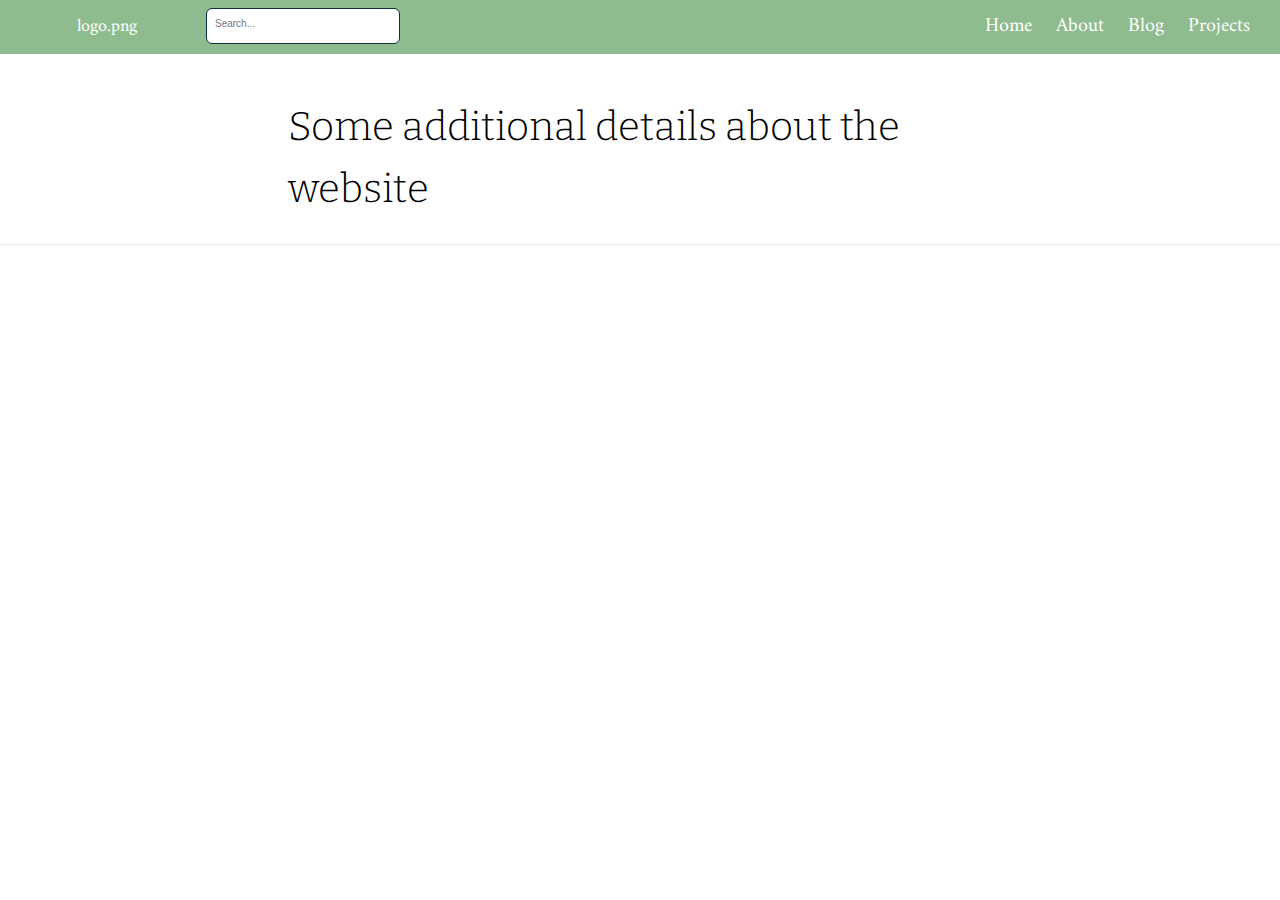
==== docs/about.html @ 0687df48 "Initial commit" ====
<!DOCTYPE html>

<html xmlns="http://www.w3.org/1999/xhtml" lang="" xml:lang="">

<head>
  <meta charset="utf-8"/>
  <meta name="viewport" content="width=device-width, initial-scale=1"/>
  <meta http-equiv="X-UA-Compatible" content="IE=Edge,chrome=1"/>
  <meta name="generator" content="distill" />

  <style type="text/css">
  /* Hide doc at startup (prevent jankiness while JS renders/transforms) */
  body {
    visibility: hidden;
  }
  </style>

 <!--radix_placeholder_import_source-->
 <!--/radix_placeholder_import_source-->

<style type="text/css">code{white-space: pre;}</style>
<style type="text/css" data-origin="pandoc">
pre > code.sourceCode { white-space: pre; position: relative; }
pre > code.sourceCode > span { display: inline-block; line-height: 1.25; }
pre > code.sourceCode > span:empty { height: 1.2em; }
.sourceCode { overflow: visible; }
code.sourceCode > span { color: inherit; text-decoration: inherit; }
div.sourceCode { margin: 1em 0; }
pre.sourceCode { margin: 0; }
@media screen {
div.sourceCode { overflow: auto; }
}
@media print {
pre > code.sourceCode { white-space: pre-wrap; }
pre > code.sourceCode > span { text-indent: -5em; padding-left: 5em; }
}
pre.numberSource code
  { counter-reset: source-line 0; }
pre.numberSource code > span
  { position: relative; left: -4em; counter-increment: source-line; }
pre.numberSource code > span > a:first-child::before
  { content: counter(source-line);
    position: relative; left: -1em; text-align: right; vertical-align: baseline;
    border: none; display: inline-block;
    -webkit-touch-callout: none; -webkit-user-select: none;
    -khtml-user-select: none; -moz-user-select: none;
    -ms-user-select: none; user-select: none;
    padding: 0 4px; width: 4em;
    color: #aaaaaa;
  }
pre.numberSource { margin-left: 3em; border-left: 1px solid #aaaaaa;  padding-left: 4px; }
div.sourceCode
  {   }
@media screen {
pre > code.sourceCode > span > a:first-child::before { text-decoration: underline; }
}
code span.al { color: #ad0000; } /* Alert */
code span.an { color: #5e5e5e; } /* Annotation */
code span.at { } /* Attribute */
code span.bn { color: #ad0000; } /* BaseN */
code span.bu { } /* BuiltIn */
code span.cf { color: #007ba5; } /* ControlFlow */
code span.ch { color: #20794d; } /* Char */
code span.cn { color: #8f5902; } /* Constant */
code span.co { color: #5e5e5e; } /* Comment */
code span.cv { color: #5e5e5e; font-style: italic; } /* CommentVar */
code span.do { color: #5e5e5e; font-style: italic; } /* Documentation */
code span.dt { color: #ad0000; } /* DataType */
code span.dv { color: #ad0000; } /* DecVal */
code span.er { color: #ad0000; } /* Error */
code span.ex { } /* Extension */
code span.fl { color: #ad0000; } /* Float */
code span.fu { color: #4758ab; } /* Function */
code span.im { } /* Import */
code span.in { color: #5e5e5e; } /* Information */
code span.kw { color: #007ba5; } /* Keyword */
code span.op { color: #5e5e5e; } /* Operator */
code span.ot { color: #007ba5; } /* Other */
code span.pp { color: #ad0000; } /* Preprocessor */
code span.sc { color: #5e5e5e; } /* SpecialChar */
code span.ss { color: #20794d; } /* SpecialString */
code span.st { color: #20794d; } /* String */
code span.va { color: #111111; } /* Variable */
code span.vs { color: #20794d; } /* VerbatimString */
code span.wa { color: #5e5e5e; font-style: italic; } /* Warning */
</style>


  <!--radix_placeholder_meta_tags-->
  <title>logo.png: About this site</title>

  <meta property="description" itemprop="description" content="Some additional details about the website"/>



  <!--  https://developers.facebook.com/docs/sharing/webmasters#markup -->
  <meta property="og:title" content="logo.png: About this site"/>
  <meta property="og:type" content="article"/>
  <meta property="og:description" content="Some additional details about the website"/>
  <meta property="og:locale" content="en_US"/>
  <meta property="og:site_name" content="logo.png"/>

  <!--  https://dev.twitter.com/cards/types/summary -->
  <meta property="twitter:card" content="summary"/>
  <meta property="twitter:title" content="logo.png: About this site"/>
  <meta property="twitter:description" content="Some additional details about the website"/>

  <!--/radix_placeholder_meta_tags-->
  <!--radix_placeholder_rmarkdown_metadata-->

  <script type="text/json" id="radix-rmarkdown-metadata">
  {"type":"list","attributes":{"names":{"type":"character","attributes":{},"value":["title","description"]}},"value":[{"type":"character","attributes":{},"value":["About this site"]},{"type":"character","attributes":{},"value":["Some additional details about the website"]}]}
  </script>
  <!--/radix_placeholder_rmarkdown_metadata-->
  <!--radix_placeholder_navigation_in_header-->
  <meta name="distill:offset" content=""/>

  <script type="application/javascript">

    window.headroom_prevent_pin = false;

    window.document.addEventListener("DOMContentLoaded", function (event) {

      // initialize headroom for banner
      var header = $('header').get(0);
      var headerHeight = header.offsetHeight;
      var headroom = new Headroom(header, {
        tolerance: 5,
        onPin : function() {
          if (window.headroom_prevent_pin) {
            window.headroom_prevent_pin = false;
            headroom.unpin();
          }
        }
      });
      headroom.init();
      if(window.location.hash)
        headroom.unpin();
      $(header).addClass('headroom--transition');

      // offset scroll location for banner on hash change
      // (see: https://github.com/WickyNilliams/headroom.js/issues/38)
      window.addEventListener("hashchange", function(event) {
        window.scrollTo(0, window.pageYOffset - (headerHeight + 25));
      });

      // responsive menu
      $('.distill-site-header').each(function(i, val) {
        var topnav = $(this);
        var toggle = topnav.find('.nav-toggle');
        toggle.on('click', function() {
          topnav.toggleClass('responsive');
        });
      });

      // nav dropdowns
      $('.nav-dropbtn').click(function(e) {
        $(this).next('.nav-dropdown-content').toggleClass('nav-dropdown-active');
        $(this).parent().siblings('.nav-dropdown')
           .children('.nav-dropdown-content').removeClass('nav-dropdown-active');
      });
      $("body").click(function(e){
        $('.nav-dropdown-content').removeClass('nav-dropdown-active');
      });
      $(".nav-dropdown").click(function(e){
        e.stopPropagation();
      });
    });
  </script>

  <style type="text/css">

  /* Theme (user-documented overrideables for nav appearance) */

  .distill-site-nav {
    color: rgba(255, 255, 255, 0.8);
    background-color: #0F2E3D;
    font-size: 15px;
    font-weight: 300;
  }

  .distill-site-nav a {
    color: inherit;
    text-decoration: none;
  }

  .distill-site-nav a:hover {
    color: white;
  }

  @media print {
    .distill-site-nav {
      display: none;
    }
  }

  .distill-site-header {

  }

  .distill-site-footer {

  }


  /* Site Header */

  .distill-site-header {
    width: 100%;
    box-sizing: border-box;
    z-index: 3;
  }

  .distill-site-header .nav-left {
    display: inline-block;
    margin-left: 8px;
  }

  @media screen and (max-width: 768px) {
    .distill-site-header .nav-left {
      margin-left: 0;
    }
  }


  .distill-site-header .nav-right {
    float: right;
    margin-right: 8px;
  }

  .distill-site-header a,
  .distill-site-header .title {
    display: inline-block;
    text-align: center;
    padding: 14px 10px 14px 10px;
  }

  .distill-site-header .title {
    font-size: 18px;
    min-width: 150px;
  }

  .distill-site-header .logo {
    padding: 0;
  }

  .distill-site-header .logo img {
    display: none;
    max-height: 20px;
    width: auto;
    margin-bottom: -4px;
  }

  .distill-site-header .nav-image img {
    max-height: 18px;
    width: auto;
    display: inline-block;
    margin-bottom: -3px;
  }



  @media screen and (min-width: 1000px) {
    .distill-site-header .logo img {
      display: inline-block;
    }
    .distill-site-header .nav-left {
      margin-left: 20px;
    }
    .distill-site-header .nav-right {
      margin-right: 20px;
    }
    .distill-site-header .title {
      padding-left: 12px;
    }
  }


  .distill-site-header .nav-toggle {
    display: none;
  }

  .nav-dropdown {
    display: inline-block;
    position: relative;
  }

  .nav-dropdown .nav-dropbtn {
    border: none;
    outline: none;
    color: rgba(255, 255, 255, 0.8);
    padding: 16px 10px;
    background-color: transparent;
    font-family: inherit;
    font-size: inherit;
    font-weight: inherit;
    margin: 0;
    margin-top: 1px;
    z-index: 2;
  }

  .nav-dropdown-content {
    display: none;
    position: absolute;
    background-color: white;
    min-width: 200px;
    border: 1px solid rgba(0,0,0,0.15);
    border-radius: 4px;
    box-shadow: 0px 8px 16px 0px rgba(0,0,0,0.1);
    z-index: 1;
    margin-top: 2px;
    white-space: nowrap;
    padding-top: 4px;
    padding-bottom: 4px;
  }

  .nav-dropdown-content hr {
    margin-top: 4px;
    margin-bottom: 4px;
    border: none;
    border-bottom: 1px solid rgba(0, 0, 0, 0.1);
  }

  .nav-dropdown-active {
    display: block;
  }

  .nav-dropdown-content a, .nav-dropdown-content .nav-dropdown-header {
    color: black;
    padding: 6px 24px;
    text-decoration: none;
    display: block;
    text-align: left;
  }

  .nav-dropdown-content .nav-dropdown-header {
    display: block;
    padding: 5px 24px;
    padding-bottom: 0;
    text-transform: uppercase;
    font-size: 14px;
    color: #999999;
    white-space: nowrap;
  }

  .nav-dropdown:hover .nav-dropbtn {
    color: white;
  }

  .nav-dropdown-content a:hover {
    background-color: #ddd;
    color: black;
  }

  .nav-right .nav-dropdown-content {
    margin-left: -45%;
    right: 0;
  }

  @media screen and (max-width: 768px) {
    .distill-site-header a, .distill-site-header .nav-dropdown  {display: none;}
    .distill-site-header a.nav-toggle {
      float: right;
      display: block;
    }
    .distill-site-header .title {
      margin-left: 0;
    }
    .distill-site-header .nav-right {
      margin-right: 0;
    }
    .distill-site-header {
      overflow: hidden;
    }
    .nav-right .nav-dropdown-content {
      margin-left: 0;
    }
  }


  @media screen and (max-width: 768px) {
    .distill-site-header.responsive {position: relative; min-height: 500px; }
    .distill-site-header.responsive a.nav-toggle {
      position: absolute;
      right: 0;
      top: 0;
    }
    .distill-site-header.responsive a,
    .distill-site-header.responsive .nav-dropdown {
      display: block;
      text-align: left;
    }
    .distill-site-header.responsive .nav-left,
    .distill-site-header.responsive .nav-right {
      width: 100%;
    }
    .distill-site-header.responsive .nav-dropdown {float: none;}
    .distill-site-header.responsive .nav-dropdown-content {position: relative;}
    .distill-site-header.responsive .nav-dropdown .nav-dropbtn {
      display: block;
      width: 100%;
      text-align: left;
    }
  }

  /* Site Footer */

  .distill-site-footer {
    width: 100%;
    overflow: hidden;
    box-sizing: border-box;
    z-index: 3;
    margin-top: 30px;
    padding-top: 30px;
    padding-bottom: 30px;
    text-align: center;
  }

  /* Headroom */

  d-title {
    padding-top: 6rem;
  }

  @media print {
    d-title {
      padding-top: 4rem;
    }
  }

  .headroom {
    z-index: 1000;
    position: fixed;
    top: 0;
    left: 0;
    right: 0;
  }

  .headroom--transition {
    transition: all .4s ease-in-out;
  }

  .headroom--unpinned {
    top: -100px;
  }

  .headroom--pinned {
    top: 0;
  }

  /* adjust viewport for navbar height */
  /* helps vertically center bootstrap (non-distill) content */
  .min-vh-100 {
    min-height: calc(100vh - 100px) !important;
  }

  </style>

  <script src="site_libs/jquery-3.6.0/jquery-3.6.0.min.js"></script>
  <link href="site_libs/font-awesome-5.1.0/css/all.css" rel="stylesheet"/>
  <link href="site_libs/font-awesome-5.1.0/css/v4-shims.css" rel="stylesheet"/>
  <script src="site_libs/headroom-0.9.4/headroom.min.js"></script>
  <script src="site_libs/autocomplete-0.37.1/autocomplete.min.js"></script>
  <script src="site_libs/fuse-6.4.1/fuse.min.js"></script>

  <script type="application/javascript">

  function getMeta(metaName) {
    var metas = document.getElementsByTagName('meta');
    for (let i = 0; i < metas.length; i++) {
      if (metas[i].getAttribute('name') === metaName) {
        return metas[i].getAttribute('content');
      }
    }
    return '';
  }

  function offsetURL(url) {
    var offset = getMeta('distill:offset');
    return offset ? offset + '/' + url : url;
  }

  function createFuseIndex() {

    // create fuse index
    var options = {
      keys: [
        { name: 'title', weight: 20 },
        { name: 'categories', weight: 15 },
        { name: 'description', weight: 10 },
        { name: 'contents', weight: 5 },
      ],
      ignoreLocation: true,
      threshold: 0
    };
    var fuse = new window.Fuse([], options);

    // fetch the main search.json
    return fetch(offsetURL('search.json'))
      .then(function(response) {
        if (response.status == 200) {
          return response.json().then(function(json) {
            // index main articles
            json.articles.forEach(function(article) {
              fuse.add(article);
            });
            // download collections and index their articles
            return Promise.all(json.collections.map(function(collection) {
              return fetch(offsetURL(collection)).then(function(response) {
                if (response.status === 200) {
                  return response.json().then(function(articles) {
                    articles.forEach(function(article) {
                      fuse.add(article);
                    });
                  })
                } else {
                  return Promise.reject(
                    new Error('Unexpected status from search index request: ' +
                              response.status)
                  );
                }
              });
            })).then(function() {
              return fuse;
            });
          });

        } else {
          return Promise.reject(
            new Error('Unexpected status from search index request: ' +
                        response.status)
          );
        }
      });
  }

  window.document.addEventListener("DOMContentLoaded", function (event) {

    // get search element (bail if we don't have one)
    var searchEl = window.document.getElementById('distill-search');
    if (!searchEl)
      return;

    createFuseIndex()
      .then(function(fuse) {

        // make search box visible
        searchEl.classList.remove('hidden');

        // initialize autocomplete
        var options = {
          autoselect: true,
          hint: false,
          minLength: 2,
        };
        window.autocomplete(searchEl, options, [{
          source: function(query, callback) {
            const searchOptions = {
              isCaseSensitive: false,
              shouldSort: true,
              minMatchCharLength: 2,
              limit: 10,
            };
            var results = fuse.search(query, searchOptions);
            callback(results
              .map(function(result) { return result.item; })
            );
          },
          templates: {
            suggestion: function(suggestion) {
              var img = suggestion.preview && Object.keys(suggestion.preview).length > 0
                ? `<img src="${offsetURL(suggestion.preview)}"</img>`
                : '';
              var html = `
                <div class="search-item">
                  <h3>${suggestion.title}</h3>
                  <div class="search-item-description">
                    ${suggestion.description || ''}
                  </div>
                  <div class="search-item-preview">
                    ${img}
                  </div>
                </div>
              `;
              return html;
            }
          }
        }]).on('autocomplete:selected', function(event, suggestion) {
          window.location.href = offsetURL(suggestion.path);
        });
        // remove inline display style on autocompleter (we want to
        // manage responsive display via css)
        $('.algolia-autocomplete').css("display", "");
      })
      .catch(function(error) {
        console.log(error);
      });

  });

  </script>

  <style type="text/css">

  .nav-search {
    font-size: x-small;
  }

  /* Algolioa Autocomplete */

  .algolia-autocomplete {
    display: inline-block;
    margin-left: 10px;
    vertical-align: sub;
    background-color: white;
    color: black;
    padding: 6px;
    padding-top: 8px;
    padding-bottom: 0;
    border-radius: 6px;
    border: 1px #0F2E3D solid;
    width: 180px;
  }


  @media screen and (max-width: 768px) {
    .distill-site-nav .algolia-autocomplete {
      display: none;
      visibility: hidden;
    }
    .distill-site-nav.responsive .algolia-autocomplete {
      display: inline-block;
      visibility: visible;
    }
    .distill-site-nav.responsive .algolia-autocomplete .aa-dropdown-menu {
      margin-left: 0;
      width: 400px;
      max-height: 400px;
    }
  }

  .algolia-autocomplete .aa-input, .algolia-autocomplete .aa-hint {
    width: 90%;
    outline: none;
    border: none;
  }

  .algolia-autocomplete .aa-hint {
    color: #999;
  }
  .algolia-autocomplete .aa-dropdown-menu {
    width: 550px;
    max-height: 70vh;
    overflow-x: visible;
    overflow-y: scroll;
    padding: 5px;
    margin-top: 3px;
    margin-left: -150px;
    background-color: #fff;
    border-radius: 5px;
    border: 1px solid #999;
    border-top: none;
  }

  .algolia-autocomplete .aa-dropdown-menu .aa-suggestion {
    cursor: pointer;
    padding: 5px 4px;
    border-bottom: 1px solid #eee;
  }

  .algolia-autocomplete .aa-dropdown-menu .aa-suggestion:last-of-type {
    border-bottom: none;
    margin-bottom: 2px;
  }

  .algolia-autocomplete .aa-dropdown-menu .aa-suggestion .search-item {
    overflow: hidden;
    font-size: 0.8em;
    line-height: 1.4em;
  }

  .algolia-autocomplete .aa-dropdown-menu .aa-suggestion .search-item h3 {
    font-size: 1rem;
    margin-block-start: 0;
    margin-block-end: 5px;
  }

  .algolia-autocomplete .aa-dropdown-menu .aa-suggestion .search-item-description {
    display: inline-block;
    overflow: hidden;
    height: 2.8em;
    width: 80%;
    margin-right: 4%;
  }

  .algolia-autocomplete .aa-dropdown-menu .aa-suggestion .search-item-preview {
    display: inline-block;
    width: 15%;
  }

  .algolia-autocomplete .aa-dropdown-menu .aa-suggestion .search-item-preview img {
    height: 3em;
    width: auto;
    display: none;
  }

  .algolia-autocomplete .aa-dropdown-menu .aa-suggestion .search-item-preview img[src] {
    display: initial;
  }

  .algolia-autocomplete .aa-dropdown-menu .aa-suggestion.aa-cursor {
    background-color: #eee;
  }
  .algolia-autocomplete .aa-dropdown-menu .aa-suggestion em {
    font-weight: bold;
    font-style: normal;
  }

  </style>


  <!--/radix_placeholder_navigation_in_header-->
  <!--radix_placeholder_distill-->

  <style type="text/css">

  body {
    background-color: white;
  }

  .pandoc-table {
    width: 100%;
  }

  .pandoc-table>caption {
    margin-bottom: 10px;
  }

  .pandoc-table th:not([align]) {
    text-align: left;
  }

  .pagedtable-footer {
    font-size: 15px;
  }

  d-byline .byline {
    grid-template-columns: 2fr 2fr;
  }

  d-byline .byline h3 {
    margin-block-start: 1.5em;
  }

  d-byline .byline .authors-affiliations h3 {
    margin-block-start: 0.5em;
  }

  .authors-affiliations .orcid-id {
    width: 16px;
    height:16px;
    margin-left: 4px;
    margin-right: 4px;
    vertical-align: middle;
    padding-bottom: 2px;
  }

  d-title .dt-tags {
    margin-top: 1em;
    grid-column: text;
  }

  .dt-tags .dt-tag {
    text-decoration: none;
    display: inline-block;
    color: rgba(0,0,0,0.6);
    padding: 0em 0.4em;
    margin-right: 0.5em;
    margin-bottom: 0.4em;
    font-size: 70%;
    border: 1px solid rgba(0,0,0,0.2);
    border-radius: 3px;
    text-transform: uppercase;
    font-weight: 500;
  }

  d-article table.gt_table td,
  d-article table.gt_table th {
    border-bottom: none;
  }

  .html-widget {
    margin-bottom: 2.0em;
  }

  .l-screen-inset {
    padding-right: 16px;
  }

  .l-screen .caption {
    margin-left: 10px;
  }

  .shaded {
    background: rgb(247, 247, 247);
    padding-top: 20px;
    padding-bottom: 20px;
    border-top: 1px solid rgba(0, 0, 0, 0.1);
    border-bottom: 1px solid rgba(0, 0, 0, 0.1);
  }

  .shaded .html-widget {
    margin-bottom: 0;
    border: 1px solid rgba(0, 0, 0, 0.1);
  }

  .shaded .shaded-content {
    background: white;
  }

  .text-output {
    margin-top: 0;
    line-height: 1.5em;
  }

  .hidden {
    display: none !important;
  }

  d-article {
    padding-top: 2.5rem;
    padding-bottom: 30px;
  }

  d-appendix {
    padding-top: 30px;
  }

  d-article>p>img {
    width: 100%;
  }

  d-article h2 {
    margin: 1rem 0 1.5rem 0;
  }

  d-article h3 {
    margin-top: 1.5rem;
  }

  d-article iframe {
    border: 1px solid rgba(0, 0, 0, 0.1);
    margin-bottom: 2.0em;
    width: 100%;
  }

  /* Tweak code blocks */

  d-article div.sourceCode code,
  d-article pre code {
    font-family: Consolas, Monaco, 'Andale Mono', 'Ubuntu Mono', monospace;
  }

  d-article pre,
  d-article div.sourceCode,
  d-article div.sourceCode pre {
    overflow: auto;
  }

  d-article div.sourceCode {
    background-color: white;
  }

  d-article div.sourceCode pre {
    padding-left: 10px;
    font-size: 12px;
    border-left: 2px solid rgba(0,0,0,0.1);
  }

  d-article pre {
    font-size: 12px;
    color: black;
    background: none;
    margin-top: 0;
    text-align: left;
    white-space: pre;
    word-spacing: normal;
    word-break: normal;
    word-wrap: normal;
    line-height: 1.5;

    -moz-tab-size: 4;
    -o-tab-size: 4;
    tab-size: 4;

    -webkit-hyphens: none;
    -moz-hyphens: none;
    -ms-hyphens: none;
    hyphens: none;
  }

  d-article pre a {
    border-bottom: none;
  }

  d-article pre a:hover {
    border-bottom: none;
    text-decoration: underline;
  }

  d-article details {
    grid-column: text;
    margin-bottom: 0.8em;
  }

  @media(min-width: 768px) {

  d-article pre,
  d-article div.sourceCode,
  d-article div.sourceCode pre {
    overflow: visible !important;
  }

  d-article div.sourceCode pre {
    padding-left: 18px;
    font-size: 14px;
  }

  d-article pre {
    font-size: 14px;
  }

  }

  figure img.external {
    background: white;
    border: 1px solid rgba(0, 0, 0, 0.1);
    box-shadow: 0 1px 8px rgba(0, 0, 0, 0.1);
    padding: 18px;
    box-sizing: border-box;
  }

  /* CSS for d-contents */

  .d-contents {
    grid-column: text;
    color: rgba(0,0,0,0.8);
    font-size: 0.9em;
    padding-bottom: 1em;
    margin-bottom: 1em;
    padding-bottom: 0.5em;
    margin-bottom: 1em;
    padding-left: 0.25em;
    justify-self: start;
  }

  @media(min-width: 1000px) {
    .d-contents.d-contents-float {
      height: 0;
      grid-column-start: 1;
      grid-column-end: 4;
      justify-self: center;
      padding-right: 3em;
      padding-left: 2em;
    }
  }

  .d-contents nav h3 {
    font-size: 18px;
    margin-top: 0;
    margin-bottom: 1em;
  }

  .d-contents li {
    list-style-type: none
  }

  .d-contents nav > ul {
    padding-left: 0;
  }

  .d-contents ul {
    padding-left: 1em
  }

  .d-contents nav ul li {
    margin-top: 0.6em;
    margin-bottom: 0.2em;
  }

  .d-contents nav a {
    font-size: 13px;
    border-bottom: none;
    text-decoration: none
    color: rgba(0, 0, 0, 0.8);
  }

  .d-contents nav a:hover {
    text-decoration: underline solid rgba(0, 0, 0, 0.6)
  }

  .d-contents nav > ul > li > a {
    font-weight: 600;
  }

  .d-contents nav > ul > li > ul {
    font-weight: inherit;
  }

  .d-contents nav > ul > li > ul > li {
    margin-top: 0.2em;
  }


  .d-contents nav ul {
    margin-top: 0;
    margin-bottom: 0.25em;
  }

  .d-article-with-toc h2:nth-child(2) {
    margin-top: 0;
  }


  /* Figure */

  .figure {
    position: relative;
    margin-bottom: 2.5em;
    margin-top: 1.5em;
  }

  .figure img {
    width: 100%;
  }

  .figure .caption {
    color: rgba(0, 0, 0, 0.6);
    font-size: 12px;
    line-height: 1.5em;
  }

  .figure img.external {
    background: white;
    border: 1px solid rgba(0, 0, 0, 0.1);
    box-shadow: 0 1px 8px rgba(0, 0, 0, 0.1);
    padding: 18px;
    box-sizing: border-box;
  }

  .figure .caption a {
    color: rgba(0, 0, 0, 0.6);
  }

  .figure .caption b,
  .figure .caption strong, {
    font-weight: 600;
    color: rgba(0, 0, 0, 1.0);
  }

  /* Citations */

  d-article .citation {
    color: inherit;
    cursor: inherit;
  }

  div.hanging-indent{
    margin-left: 1em; text-indent: -1em;
  }

  /* Citation hover box */

  .tippy-box[data-theme~=light-border] {
    background-color: rgba(250, 250, 250, 0.95);
  }

  .tippy-content > p {
    margin-bottom: 0;
    padding: 2px;
  }


  /* Tweak 1000px media break to show more text */

  @media(min-width: 1000px) {
    .base-grid,
    distill-header,
    d-title,
    d-abstract,
    d-article,
    d-appendix,
    distill-appendix,
    d-byline,
    d-footnote-list,
    d-citation-list,
    distill-footer {
      grid-template-columns: [screen-start] 1fr [page-start kicker-start] 80px [middle-start] 50px [text-start kicker-end] 65px 65px 65px 65px 65px 65px 65px 65px [text-end gutter-start] 65px [middle-end] 65px [page-end gutter-end] 1fr [screen-end];
      grid-column-gap: 16px;
    }

    .grid {
      grid-column-gap: 16px;
    }

    d-article {
      font-size: 1.06rem;
      line-height: 1.7em;
    }
    figure .caption, .figure .caption, figure figcaption {
      font-size: 13px;
    }
  }

  @media(min-width: 1180px) {
    .base-grid,
    distill-header,
    d-title,
    d-abstract,
    d-article,
    d-appendix,
    distill-appendix,
    d-byline,
    d-footnote-list,
    d-citation-list,
    distill-footer {
      grid-template-columns: [screen-start] 1fr [page-start kicker-start] 60px [middle-start] 60px [text-start kicker-end] 60px 60px 60px 60px 60px 60px 60px 60px [text-end gutter-start] 60px [middle-end] 60px [page-end gutter-end] 1fr [screen-end];
      grid-column-gap: 32px;
    }

    .grid {
      grid-column-gap: 32px;
    }
  }


  /* Get the citation styles for the appendix (not auto-injected on render since
     we do our own rendering of the citation appendix) */

  d-appendix .citation-appendix,
  .d-appendix .citation-appendix {
    font-size: 11px;
    line-height: 15px;
    border-left: 1px solid rgba(0, 0, 0, 0.1);
    padding-left: 18px;
    border: 1px solid rgba(0,0,0,0.1);
    background: rgba(0, 0, 0, 0.02);
    padding: 10px 18px;
    border-radius: 3px;
    color: rgba(150, 150, 150, 1);
    overflow: hidden;
    margin-top: -12px;
    white-space: pre-wrap;
    word-wrap: break-word;
  }

  /* Include appendix styles here so they can be overridden */

  d-appendix {
    contain: layout style;
    font-size: 0.8em;
    line-height: 1.7em;
    margin-top: 60px;
    margin-bottom: 0;
    border-top: 1px solid rgba(0, 0, 0, 0.1);
    color: rgba(0,0,0,0.5);
    padding-top: 60px;
    padding-bottom: 48px;
  }

  d-appendix h3 {
    grid-column: page-start / text-start;
    font-size: 15px;
    font-weight: 500;
    margin-top: 1em;
    margin-bottom: 0;
    color: rgba(0,0,0,0.65);
  }

  d-appendix h3 + * {
    margin-top: 1em;
  }

  d-appendix ol {
    padding: 0 0 0 15px;
  }

  @media (min-width: 768px) {
    d-appendix ol {
      padding: 0 0 0 30px;
      margin-left: -30px;
    }
  }

  d-appendix li {
    margin-bottom: 1em;
  }

  d-appendix a {
    color: rgba(0, 0, 0, 0.6);
  }

  d-appendix > * {
    grid-column: text;
  }

  d-appendix > d-footnote-list,
  d-appendix > d-citation-list,
  d-appendix > distill-appendix {
    grid-column: screen;
  }

  /* Include footnote styles here so they can be overridden */

  d-footnote-list {
    contain: layout style;
  }

  d-footnote-list > * {
    grid-column: text;
  }

  d-footnote-list a.footnote-backlink {
    color: rgba(0,0,0,0.3);
    padding-left: 0.5em;
  }



  /* Anchor.js */

  .anchorjs-link {
    /*transition: all .25s linear; */
    text-decoration: none;
    border-bottom: none;
  }
  *:hover > .anchorjs-link {
    margin-left: -1.125em !important;
    text-decoration: none;
    border-bottom: none;
  }

  /* Social footer */

  .social_footer {
    margin-top: 30px;
    margin-bottom: 0;
    color: rgba(0,0,0,0.67);
  }

  .disqus-comments {
    margin-right: 30px;
  }

  .disqus-comment-count {
    border-bottom: 1px solid rgba(0, 0, 0, 0.4);
    cursor: pointer;
  }

  #disqus_thread {
    margin-top: 30px;
  }

  .article-sharing a {
    border-bottom: none;
    margin-right: 8px;
  }

  .article-sharing a:hover {
    border-bottom: none;
  }

  .sidebar-section.subscribe {
    font-size: 12px;
    line-height: 1.6em;
  }

  .subscribe p {
    margin-bottom: 0.5em;
  }


  .article-footer .subscribe {
    font-size: 15px;
    margin-top: 45px;
  }


  .sidebar-section.custom {
    font-size: 12px;
    line-height: 1.6em;
  }

  .custom p {
    margin-bottom: 0.5em;
  }

  /* Styles for listing layout (hide title) */
  .layout-listing d-title, .layout-listing .d-title {
    display: none;
  }

  /* Styles for posts lists (not auto-injected) */


  .posts-with-sidebar {
    padding-left: 45px;
    padding-right: 45px;
  }

  .posts-list .description h2,
  .posts-list .description p {
    font-family: -apple-system, BlinkMacSystemFont, "Segoe UI", Roboto, Oxygen, Ubuntu, Cantarell, "Fira Sans", "Droid Sans", "Helvetica Neue", Arial, sans-serif;
  }

  .posts-list .description h2 {
    font-weight: 700;
    border-bottom: none;
    padding-bottom: 0;
  }

  .posts-list h2.post-tag {
    border-bottom: 1px solid rgba(0, 0, 0, 0.2);
    padding-bottom: 12px;
  }
  .posts-list {
    margin-top: 60px;
    margin-bottom: 24px;
  }

  .posts-list .post-preview {
    text-decoration: none;
    overflow: hidden;
    display: block;
    border-bottom: 1px solid rgba(0, 0, 0, 0.1);
    padding: 24px 0;
  }

  .post-preview-last {
    border-bottom: none !important;
  }

  .posts-list .posts-list-caption {
    grid-column: screen;
    font-weight: 400;
  }

  .posts-list .post-preview h2 {
    margin: 0 0 6px 0;
    line-height: 1.2em;
    font-style: normal;
    font-size: 24px;
  }

  .posts-list .post-preview p {
    margin: 0 0 12px 0;
    line-height: 1.4em;
    font-size: 16px;
  }

  .posts-list .post-preview .thumbnail {
    box-sizing: border-box;
    margin-bottom: 24px;
    position: relative;
    max-width: 500px;
  }
  .posts-list .post-preview img {
    width: 100%;
    display: block;
  }

  .posts-list .metadata {
    font-size: 12px;
    line-height: 1.4em;
    margin-bottom: 18px;
  }

  .posts-list .metadata > * {
    display: inline-block;
  }

  .posts-list .metadata .publishedDate {
    margin-right: 2em;
  }

  .posts-list .metadata .dt-authors {
    display: block;
    margin-top: 0.3em;
    margin-right: 2em;
  }

  .posts-list .dt-tags {
    display: block;
    line-height: 1em;
  }

  .posts-list .dt-tags .dt-tag {
    display: inline-block;
    color: rgba(0,0,0,0.6);
    padding: 0.3em 0.4em;
    margin-right: 0.2em;
    margin-bottom: 0.4em;
    font-size: 60%;
    border: 1px solid rgba(0,0,0,0.2);
    border-radius: 3px;
    text-transform: uppercase;
    font-weight: 500;
  }

  .posts-list img {
    opacity: 1;
  }

  .posts-list img[data-src] {
    opacity: 0;
  }

  .posts-more {
    clear: both;
  }


  .posts-sidebar {
    font-size: 16px;
  }

  .posts-sidebar h3 {
    font-size: 16px;
    margin-top: 0;
    margin-bottom: 0.5em;
    font-weight: 400;
    text-transform: uppercase;
  }

  .sidebar-section {
    margin-bottom: 30px;
  }

  .categories ul {
    list-style-type: none;
    margin: 0;
    padding: 0;
  }

  .categories li {
    color: rgba(0, 0, 0, 0.8);
    margin-bottom: 0;
  }

  .categories li>a {
    border-bottom: none;
  }

  .categories li>a:hover {
    border-bottom: 1px solid rgba(0, 0, 0, 0.4);
  }

  .categories .active {
    font-weight: 600;
  }

  .categories .category-count {
    color: rgba(0, 0, 0, 0.4);
  }


  @media(min-width: 768px) {
    .posts-list .post-preview h2 {
      font-size: 26px;
    }
    .posts-list .post-preview .thumbnail {
      float: right;
      width: 30%;
      margin-bottom: 0;
    }
    .posts-list .post-preview .description {
      float: left;
      width: 45%;
    }
    .posts-list .post-preview .metadata {
      float: left;
      width: 20%;
      margin-top: 8px;
    }
    .posts-list .post-preview p {
      margin: 0 0 12px 0;
      line-height: 1.5em;
      font-size: 16px;
    }
    .posts-with-sidebar .posts-list {
      float: left;
      width: 75%;
    }
    .posts-with-sidebar .posts-sidebar {
      float: right;
      width: 20%;
      margin-top: 60px;
      padding-top: 24px;
      padding-bottom: 24px;
    }
  }


  /* Improve display for browsers without grid (IE/Edge <= 15) */

  .downlevel {
    line-height: 1.6em;
    font-family: -apple-system, BlinkMacSystemFont, "Segoe UI", Roboto, Oxygen, Ubuntu, Cantarell, "Fira Sans", "Droid Sans", "Helvetica Neue", Arial, sans-serif;
    margin: 0;
  }

  .downlevel .d-title {
    padding-top: 6rem;
    padding-bottom: 1.5rem;
  }

  .downlevel .d-title h1 {
    font-size: 50px;
    font-weight: 700;
    line-height: 1.1em;
    margin: 0 0 0.5rem;
  }

  .downlevel .d-title p {
    font-weight: 300;
    font-size: 1.2rem;
    line-height: 1.55em;
    margin-top: 0;
  }

  .downlevel .d-byline {
    padding-top: 0.8em;
    padding-bottom: 0.8em;
    font-size: 0.8rem;
    line-height: 1.8em;
  }

  .downlevel .section-separator {
    border: none;
    border-top: 1px solid rgba(0, 0, 0, 0.1);
  }

  .downlevel .d-article {
    font-size: 1.06rem;
    line-height: 1.7em;
    padding-top: 1rem;
    padding-bottom: 2rem;
  }


  .downlevel .d-appendix {
    padding-left: 0;
    padding-right: 0;
    max-width: none;
    font-size: 0.8em;
    line-height: 1.7em;
    margin-bottom: 0;
    color: rgba(0,0,0,0.5);
    padding-top: 40px;
    padding-bottom: 48px;
  }

  .downlevel .footnotes ol {
    padding-left: 13px;
  }

  .downlevel .base-grid,
  .downlevel .distill-header,
  .downlevel .d-title,
  .downlevel .d-abstract,
  .downlevel .d-article,
  .downlevel .d-appendix,
  .downlevel .distill-appendix,
  .downlevel .d-byline,
  .downlevel .d-footnote-list,
  .downlevel .d-citation-list,
  .downlevel .distill-footer,
  .downlevel .appendix-bottom,
  .downlevel .posts-container {
    padding-left: 40px;
    padding-right: 40px;
  }

  @media(min-width: 768px) {
    .downlevel .base-grid,
    .downlevel .distill-header,
    .downlevel .d-title,
    .downlevel .d-abstract,
    .downlevel .d-article,
    .downlevel .d-appendix,
    .downlevel .distill-appendix,
    .downlevel .d-byline,
    .downlevel .d-footnote-list,
    .downlevel .d-citation-list,
    .downlevel .distill-footer,
    .downlevel .appendix-bottom,
    .downlevel .posts-container {
    padding-left: 150px;
    padding-right: 150px;
    max-width: 900px;
  }
  }

  .downlevel pre code {
    display: block;
    border-left: 2px solid rgba(0, 0, 0, .1);
    padding: 0 0 0 20px;
    font-size: 14px;
  }

  .downlevel code, .downlevel pre {
    color: black;
    background: none;
    font-family: Consolas, Monaco, 'Andale Mono', 'Ubuntu Mono', monospace;
    text-align: left;
    white-space: pre;
    word-spacing: normal;
    word-break: normal;
    word-wrap: normal;
    line-height: 1.5;

    -moz-tab-size: 4;
    -o-tab-size: 4;
    tab-size: 4;

    -webkit-hyphens: none;
    -moz-hyphens: none;
    -ms-hyphens: none;
    hyphens: none;
  }

  .downlevel .posts-list .post-preview {
    color: inherit;
  }



  </style>

  <script type="application/javascript">

  function is_downlevel_browser() {
    if (bowser.isUnsupportedBrowser({ msie: "12", msedge: "16"},
                                   window.navigator.userAgent)) {
      return true;
    } else {
      return window.load_distill_framework === undefined;
    }
  }

  // show body when load is complete
  function on_load_complete() {

    // add anchors
    if (window.anchors) {
      window.anchors.options.placement = 'left';
      window.anchors.add('d-article > h2, d-article > h3, d-article > h4, d-article > h5');
    }


    // set body to visible
    document.body.style.visibility = 'visible';

    // force redraw for leaflet widgets
    if (window.HTMLWidgets) {
      var maps = window.HTMLWidgets.findAll(".leaflet");
      $.each(maps, function(i, el) {
        var map = this.getMap();
        map.invalidateSize();
        map.eachLayer(function(layer) {
          if (layer instanceof L.TileLayer)
            layer.redraw();
        });
      });
    }

    // trigger 'shown' so htmlwidgets resize
    $('d-article').trigger('shown');
  }

  function init_distill() {

    init_common();

    // create front matter
    var front_matter = $('<d-front-matter></d-front-matter>');
    $('#distill-front-matter').wrap(front_matter);

    // create d-title
    $('.d-title').changeElementType('d-title');

    // create d-byline
    var byline = $('<d-byline></d-byline>');
    $('.d-byline').replaceWith(byline);

    // create d-article
    var article = $('<d-article></d-article>');
    $('.d-article').wrap(article).children().unwrap();

    // move posts container into article
    $('.posts-container').appendTo($('d-article'));

    // create d-appendix
    $('.d-appendix').changeElementType('d-appendix');

    // flag indicating that we have appendix items
    var appendix = $('.appendix-bottom').children('h3').length > 0;

    // replace footnotes with <d-footnote>
    $('.footnote-ref').each(function(i, val) {
      appendix = true;
      var href = $(this).attr('href');
      var id = href.replace('#', '');
      var fn = $('#' + id);
      var fn_p = $('#' + id + '>p');
      fn_p.find('.footnote-back').remove();
      var text = fn_p.html();
      var dtfn = $('<d-footnote></d-footnote>');
      dtfn.html(text);
      $(this).replaceWith(dtfn);
    });
    // remove footnotes
    $('.footnotes').remove();

    // move refs into #references-listing
    $('#references-listing').replaceWith($('#refs'));

    $('h1.appendix, h2.appendix').each(function(i, val) {
      $(this).changeElementType('h3');
    });
    $('h3.appendix').each(function(i, val) {
      var id = $(this).attr('id');
      $('.d-contents a[href="#' + id + '"]').parent().remove();
      appendix = true;
      $(this).nextUntil($('h1, h2, h3')).addBack().appendTo($('d-appendix'));
    });

    // show d-appendix if we have appendix content
    $("d-appendix").css('display', appendix ? 'grid' : 'none');

    // localize layout chunks to just output
    $('.layout-chunk').each(function(i, val) {

      // capture layout
      var layout = $(this).attr('data-layout');

      // apply layout to markdown level block elements
      var elements = $(this).children().not('details, div.sourceCode, pre, script');
      elements.each(function(i, el) {
        var layout_div = $('<div class="' + layout + '"></div>');
        if (layout_div.hasClass('shaded')) {
          var shaded_content = $('<div class="shaded-content"></div>');
          $(this).wrap(shaded_content);
          $(this).parent().wrap(layout_div);
        } else {
          $(this).wrap(layout_div);
        }
      });


      // unwrap the layout-chunk div
      $(this).children().unwrap();
    });

    // remove code block used to force  highlighting css
    $('.distill-force-highlighting-css').parent().remove();

    // remove empty line numbers inserted by pandoc when using a
    // custom syntax highlighting theme
    $('code.sourceCode a:empty').remove();

    // load distill framework
    load_distill_framework();

    // wait for window.distillRunlevel == 4 to do post processing
    function distill_post_process() {

      if (!window.distillRunlevel || window.distillRunlevel < 4)
        return;

      // hide author/affiliations entirely if we have no authors
      var front_matter = JSON.parse($("#distill-front-matter").html());
      var have_authors = front_matter.authors && front_matter.authors.length > 0;
      if (!have_authors)
        $('d-byline').addClass('hidden');

      // article with toc class
      $('.d-contents').parent().addClass('d-article-with-toc');

      // strip links that point to #
      $('.authors-affiliations').find('a[href="#"]').removeAttr('href');

      // add orcid ids
      $('.authors-affiliations').find('.author').each(function(i, el) {
        var orcid_id = front_matter.authors[i].orcidID;
        if (orcid_id) {
          var a = $('<a></a>');
          a.attr('href', 'https://orcid.org/' + orcid_id);
          var img = $('<img></img>');
          img.addClass('orcid-id');
          img.attr('alt', 'ORCID ID');
          img.attr('src','[data-uri]');
          a.append(img);
          $(this).append(a);
        }
      });

      // hide elements of author/affiliations grid that have no value
      function hide_byline_column(caption) {
        $('d-byline').find('h3:contains("' + caption + '")').parent().css('visibility', 'hidden');
      }

      // affiliations
      var have_affiliations = false;
      for (var i = 0; i<front_matter.authors.length; ++i) {
        var author = front_matter.authors[i];
        if (author.affiliation !== "&nbsp;") {
          have_affiliations = true;
          break;
        }
      }
      if (!have_affiliations)
        $('d-byline').find('h3:contains("Affiliations")').css('visibility', 'hidden');

      // published date
      if (!front_matter.publishedDate)
        hide_byline_column("Published");

      // document object identifier
      var doi = $('d-byline').find('h3:contains("DOI")');
      var doi_p = doi.next().empty();
      if (!front_matter.doi) {
        // if we have a citation and valid citationText then link to that
        if ($('#citation').length > 0 && front_matter.citationText) {
          doi.html('Citation');
          $('<a href="#citation"></a>')
            .text(front_matter.citationText)
            .appendTo(doi_p);
        } else {
          hide_byline_column("DOI");
        }
      } else {
        $('<a></a>')
           .attr('href', "https://doi.org/" + front_matter.doi)
           .html(front_matter.doi)
           .appendTo(doi_p);
      }

       // change plural form of authors/affiliations
      if (front_matter.authors.length === 1) {
        var grid = $('.authors-affiliations');
        grid.children('h3:contains("Authors")').text('Author');
        grid.children('h3:contains("Affiliations")').text('Affiliation');
      }

      // remove d-appendix and d-footnote-list local styles
      $('d-appendix > style:first-child').remove();
      $('d-footnote-list > style:first-child').remove();

      // move appendix-bottom entries to the bottom
      $('.appendix-bottom').appendTo('d-appendix').children().unwrap();
      $('.appendix-bottom').remove();

      // hoverable references
      $('span.citation[data-cites]').each(function() {
        var refs = $(this).attr('data-cites').split(" ");
        var refHtml = refs.map(function(ref) {
          return "<p>" + $('#ref-' + ref).html() + "</p>";
        }).join("\n");
        window.tippy(this, {
          allowHTML: true,
          content: refHtml,
          maxWidth: 500,
          interactive: true,
          interactiveBorder: 10,
          theme: 'light-border',
          placement: 'bottom-start'
        });
      });

      // clear polling timer
      clearInterval(tid);

      // show body now that everything is ready
      on_load_complete();
    }

    var tid = setInterval(distill_post_process, 50);
    distill_post_process();

  }

  function init_downlevel() {

    init_common();

     // insert hr after d-title
    $('.d-title').after($('<hr class="section-separator"/>'));

    // check if we have authors
    var front_matter = JSON.parse($("#distill-front-matter").html());
    var have_authors = front_matter.authors && front_matter.authors.length > 0;

    // manage byline/border
    if (!have_authors)
      $('.d-byline').remove();
    $('.d-byline').after($('<hr class="section-separator"/>'));
    $('.d-byline a').remove();

    // remove toc
    $('.d-contents').remove();

    // move appendix elements
    $('h1.appendix, h2.appendix').each(function(i, val) {
      $(this).changeElementType('h3');
    });
    $('h3.appendix').each(function(i, val) {
      $(this).nextUntil($('h1, h2, h3')).addBack().appendTo($('.d-appendix'));
    });


    // inject headers into references and footnotes
    var refs_header = $('<h3></h3>');
    refs_header.text('References');
    $('#refs').prepend(refs_header);

    var footnotes_header = $('<h3></h3');
    footnotes_header.text('Footnotes');
    $('.footnotes').children('hr').first().replaceWith(footnotes_header);

    // move appendix-bottom entries to the bottom
    $('.appendix-bottom').appendTo('.d-appendix').children().unwrap();
    $('.appendix-bottom').remove();

    // remove appendix if it's empty
    if ($('.d-appendix').children().length === 0)
      $('.d-appendix').remove();

    // prepend separator above appendix
    $('.d-appendix').before($('<hr class="section-separator" style="clear: both"/>'));

    // trim code
    $('pre>code').each(function(i, val) {
      $(this).html($.trim($(this).html()));
    });

    // move posts-container right before article
    $('.posts-container').insertBefore($('.d-article'));

    $('body').addClass('downlevel');

    on_load_complete();
  }


  function init_common() {

    // jquery plugin to change element types
    (function($) {
      $.fn.changeElementType = function(newType) {
        var attrs = {};

        $.each(this[0].attributes, function(idx, attr) {
          attrs[attr.nodeName] = attr.nodeValue;
        });

        this.replaceWith(function() {
          return $("<" + newType + "/>", attrs).append($(this).contents());
        });
      };
    })(jQuery);

    // prevent underline for linked images
    $('a > img').parent().css({'border-bottom' : 'none'});

    // mark non-body figures created by knitr chunks as 100% width
    $('.layout-chunk').each(function(i, val) {
      var figures = $(this).find('img, .html-widget');
      if ($(this).attr('data-layout') !== "l-body") {
        figures.css('width', '100%');
      } else {
        figures.css('max-width', '100%');
        figures.filter("[width]").each(function(i, val) {
          var fig = $(this);
          fig.css('width', fig.attr('width') + 'px');
        });

      }
    });

    // auto-append index.html to post-preview links in file: protocol
    // and in rstudio ide preview
    $('.post-preview').each(function(i, val) {
      if (window.location.protocol === "file:")
        $(this).attr('href', $(this).attr('href') + "index.html");
    });

    // get rid of index.html references in header
    if (window.location.protocol !== "file:") {
      $('.distill-site-header a[href]').each(function(i,val) {
        $(this).attr('href', $(this).attr('href').replace("index.html", "./"));
      });
    }

    // add class to pandoc style tables
    $('tr.header').parent('thead').parent('table').addClass('pandoc-table');
    $('.kable-table').children('table').addClass('pandoc-table');

    // add figcaption style to table captions
    $('caption').parent('table').addClass("figcaption");

    // initialize posts list
    if (window.init_posts_list)
      window.init_posts_list();

    // implmement disqus comment link
    $('.disqus-comment-count').click(function() {
      window.headroom_prevent_pin = true;
      $('#disqus_thread').toggleClass('hidden');
      if (!$('#disqus_thread').hasClass('hidden')) {
        var offset = $(this).offset();
        $(window).resize();
        $('html, body').animate({
          scrollTop: offset.top - 35
        });
      }
    });
  }

  document.addEventListener('DOMContentLoaded', function() {
    if (is_downlevel_browser())
      init_downlevel();
    else
      window.addEventListener('WebComponentsReady', init_distill);
  });

  </script>

  <style type="text/css">
  /* base variables */

  /* Edit the CSS properties in this file to create a custom
     Distill theme. Only edit values in the right column
     for each row; values shown are the CSS defaults.
     To return any property to the default,
     you may set its value to: unset
     All rows must end with a semi-colon.                      */

  /* Optional: embed custom fonts here with `@import`          */
  /* This must remain at the top of this file.                 */



  html {
    /*-- Main font sizes --*/
    --title-size:      50px;
    --body-size:       1.06rem;
    --code-size:       14px;
    --aside-size:      12px;
    --fig-cap-size:    13px;
    /*-- Main font colors --*/
    --title-color:     #000000;
    --header-color:    rgba(0, 0, 0, 0.8);
    --body-color:      rgba(0, 0, 0, 0.8);
    --aside-color:     rgba(0, 0, 0, 0.6);
    --fig-cap-color:   rgba(0, 0, 0, 0.6);
    /*-- Specify custom fonts ~~~ must be imported above   --*/
    --heading-font:    sans-serif;
    --mono-font:       monospace;
    --body-font:       sans-serif;
    --navbar-font:     sans-serif;  /* websites + blogs only */
  }

  /*-- ARTICLE METADATA --*/
  d-byline {
    --heading-size:    0.6rem;
    --heading-color:   rgba(0, 0, 0, 0.5);
    --body-size:       0.8rem;
    --body-color:      rgba(0, 0, 0, 0.8);
  }

  /*-- ARTICLE TABLE OF CONTENTS --*/
  .d-contents {
    --heading-size:    18px;
    --contents-size:   13px;
  }

  /*-- ARTICLE APPENDIX --*/
  d-appendix {
    --heading-size:    15px;
    --heading-color:   rgba(0, 0, 0, 0.65);
    --text-size:       0.8em;
    --text-color:      rgba(0, 0, 0, 0.5);
  }

  /*-- WEBSITE HEADER + FOOTER --*/
  /* These properties only apply to Distill sites and blogs  */

  .distill-site-header {
    --title-size:       18px;
    --text-color:       rgba(255, 255, 255, 0.8);
    --text-size:        15px;
    --hover-color:      white;
    --bkgd-color:       #0F2E3D;
  }

  .distill-site-footer {
    --text-color:       rgba(255, 255, 255, 0.8);
    --text-size:        15px;
    --hover-color:      white;
    --bkgd-color:       #0F2E3D;
  }

  /*-- Additional custom styles --*/
  /* Add any additional CSS rules below                      */
  </style>
  <style type="text/css">@import url('https://fonts.googleapis.com/css2?family=Amiri');
  @import url('https://fonts.googleapis.com/css2?family=Bitter');
  @import url('https://fonts.googleapis.com/css2?family=DM+Mono');

  html {
    /*-- font rules --*/
    --heading-font: "Amiri", serif;
    --title-font: "Amiri", serif;
    --mono-font: "DM Mono", monospace;
    --body-font: "Bitter", sans-serif;
    --navbar-font: "Amiri", serif;
    /*-- Main font sizes --*/
    --title-size:      18px;
    --body-size:       1.06rem;
    --code-size:       14px;
    --aside-size:      12px;
    --fig-cap-size:    13px;
    /*-- Main font colors --*/
    --title-color:     #0000;
    --header-color:    rgba(0, 0, 0, 0.8);
    --body-color:      rgba(0, 0, 0, 0.8);
    --aside-color:     rgba(0, 0, 0, 0.6);
    --fig-cap-color:   rgba(0, 0, 0, 0.6);
  }

  /*-- ARTICLE METADATA --*/
  d-byline {
    --heading-size:    0.6rem;
    --heading-color:   rgba(0, 0, 0, 0.5);
    --body-size:       0.8rem;
    --body-color:      rgba(0, 0, 0, 0.8);
  }

  d-title h1{
    display: none;
  }

  d-title p{
    font-size: 2.5rem;
    margin-top: 0;
    margin-bottom: 0;
  }

  /*-- ARTICLE TABLE OF CONTENTS --*/
  d-article h1{
    font-size: 2.25rem;
  }

  d-article h2{
    font-size: 1.8rem;
  }

  d-article h3{
    font-size: 1.5rem;
  }

  .d-contents {
    --heading-size:    18px;
    --contents-size:   13px;
  }


  /*-- ARTICLE APPENDIX --*/
  d-appendix {
    --heading-size:    15px;
    --heading-color:   rgba(0, 0, 0, 0.65);
    --text-size:       0.8em;
    --text-color:      rgba(0, 0, 0, 0.5);
  }

  /*-- WEBSITE HEADER + FOOTER --*/
  /* These properties only apply to Distill sites and blogs  */

  .distill-site-header {
    --title-size:       18px;
    --text-color:       white; /*edited*/
    --text-size:        20px;
    --hover-color:      #dd424c; /*edited*/
    --bkgd-color:       darkseagreen; /*edited*/
  }

  .distill-site-footer {
    --text-color:       rgba(255, 255, 255, 0.8);
    --text-size:        1rem;
    --hover-color:      white;
    --bkgd-color:       #0F2E3D;
  }

  /*-- Additional custom styles --*/
  /* Add any additional CSS rules below                      */</style>
  <style type="text/css">
  /* base style */

  /* FONT FAMILIES */

  :root {
    --heading-default: -apple-system, BlinkMacSystemFont, "Segoe UI", Roboto, Oxygen, Ubuntu, Cantarell, "Fira Sans", "Droid Sans", "Helvetica Neue", Arial, sans-serif;
    --mono-default: Consolas, Monaco, 'Andale Mono', 'Ubuntu Mono', monospace;
    --body-default: -apple-system, BlinkMacSystemFont, "Segoe UI", Roboto, Oxygen, Ubuntu, Cantarell, "Fira Sans", "Droid Sans", "Helvetica Neue", Arial, sans-serif;
  }

  body,
  .posts-list .post-preview p,
  .posts-list .description p {
    font-family: var(--body-font), var(--body-default);
  }

  h1, h2, h3, h4, h5, h6,
  .posts-list .post-preview h2,
  .posts-list .description h2 {
    font-family: var(--heading-font), var(--heading-default);
  }

  d-article div.sourceCode code,
  d-article pre code {
    font-family: var(--mono-font), var(--mono-default);
  }


  /*-- TITLE --*/
  d-title h1,
  .posts-list > h1 {
    color: var(--title-color, black);
  }

  d-title h1 {
    font-size: var(--title-size, 50px);
  }

  /*-- HEADERS --*/
  d-article h1,
  d-article h2,
  d-article h3,
  d-article h4,
  d-article h5,
  d-article h6 {
    color: var(--header-color, rgba(0, 0, 0, 0.8));
  }

  /*-- BODY --*/
  d-article > p,  /* only text inside of <p> tags */
  d-article > ul, /* lists */
  d-article > ol {
    color: var(--body-color, rgba(0, 0, 0, 0.8));
    font-size: var(--body-size, 1.06rem);
  }


  /*-- CODE --*/
  d-article div.sourceCode code,
  d-article pre code {
    font-size: var(--code-size, 14px);
  }

  /*-- ASIDE --*/
  d-article aside {
    font-size: var(--aside-size, 12px);
    color: var(--aside-color, rgba(0, 0, 0, 0.6));
  }

  /*-- FIGURE CAPTIONS --*/
  figure .caption,
  figure figcaption,
  .figure .caption {
    font-size: var(--fig-cap-size, 13px);
    color: var(--fig-cap-color, rgba(0, 0, 0, 0.6));
  }

  /*-- METADATA --*/
  d-byline h3 {
    font-size: var(--heading-size, 0.6rem);
    color: var(--heading-color, rgba(0, 0, 0, 0.5));
  }

  d-byline {
    font-size: var(--body-size, 0.8rem);
    color: var(--body-color, rgba(0, 0, 0, 0.8));
  }

  d-byline a,
  d-article d-byline a {
    color: var(--body-color, rgba(0, 0, 0, 0.8));
  }

  /*-- TABLE OF CONTENTS --*/
  .d-contents nav h3 {
    font-size: var(--heading-size, 18px);
  }

  .d-contents nav a {
    font-size: var(--contents-size, 13px);
  }

  /*-- APPENDIX --*/
  d-appendix h3 {
    font-size: var(--heading-size, 15px);
    color: var(--heading-color, rgba(0, 0, 0, 0.65));
  }

  d-appendix {
    font-size: var(--text-size, 0.8em);
    color: var(--text-color, rgba(0, 0, 0, 0.5));
  }

  d-appendix d-footnote-list a.footnote-backlink {
    color: var(--text-color, rgba(0, 0, 0, 0.5));
  }

  /*-- WEBSITE HEADER + FOOTER --*/
  .distill-site-header .title {
    font-size: var(--title-size, 18px);
    font-family: var(--navbar-font), var(--heading-default);
  }

  .distill-site-header a,
  .nav-dropdown .nav-dropbtn {
    font-family: var(--navbar-font), var(--heading-default);
  }

  .nav-dropdown .nav-dropbtn {
    color: var(--text-color, rgba(255, 255, 255, 0.8));
    font-size: var(--text-size, 15px);
  }

  .distill-site-header a:hover,
  .nav-dropdown:hover .nav-dropbtn {
    color: var(--hover-color, white);
  }

  .distill-site-header {
    font-size: var(--text-size, 15px);
    color: var(--text-color, rgba(255, 255, 255, 0.8));
    background-color: var(--bkgd-color, #0F2E3D);
  }

  .distill-site-footer {
    font-size: var(--text-size, 15px);
    color: var(--text-color, rgba(255, 255, 255, 0.8));
    background-color: var(--bkgd-color, #0F2E3D);
  }

  .distill-site-footer a:hover {
    color: var(--hover-color, white);
  }</style>
  <!--/radix_placeholder_distill-->
  <script src="site_libs/header-attrs-2.11/header-attrs.js"></script>
  <script src="site_libs/popper-2.6.0/popper.min.js"></script>
  <link href="site_libs/tippy-6.2.7/tippy.css" rel="stylesheet" />
  <link href="site_libs/tippy-6.2.7/tippy-light-border.css" rel="stylesheet" />
  <script src="site_libs/tippy-6.2.7/tippy.umd.min.js"></script>
  <script src="site_libs/anchor-4.2.2/anchor.min.js"></script>
  <script src="site_libs/bowser-1.9.3/bowser.min.js"></script>
  <script src="site_libs/webcomponents-2.0.0/webcomponents.js"></script>
  <script src="site_libs/distill-2.2.21/template.v2.js"></script>
  <!--radix_placeholder_site_in_header-->
  <!--/radix_placeholder_site_in_header-->


</head>

<body>

<!--radix_placeholder_front_matter-->

<script id="distill-front-matter" type="text/json">
{"title":"About this site","description":"Some additional details about the website","authors":[]}
</script>

<!--/radix_placeholder_front_matter-->
<!--radix_placeholder_navigation_before_body-->
<header class="header header--fixed" role="banner">
<nav class="distill-site-nav distill-site-header">
<div class="nav-left">
<a href="index.html" class="title">logo.png</a>
<input id="distill-search" class="nav-search hidden" type="text" placeholder="Search..."/>
</div>
<div class="nav-right">
<a href="index.html">Home</a>
<a href="about.html">About</a>
<a href="blog.html">Blog</a>
<a href="projects.html">Projects</a>
<a href="javascript:void(0);" class="nav-toggle">&#9776;</a>
</div>
</nav>
</header>
<!--/radix_placeholder_navigation_before_body-->
<!--radix_placeholder_site_before_body-->
<!--/radix_placeholder_site_before_body-->

<div class="d-title">
<h1>About this site</h1>
<!--radix_placeholder_categories-->
<!--/radix_placeholder_categories-->
<p><p>Some additional details about the website</p></p>
</div>


<div class="d-article">
<div class="sourceCode" id="cb1"><pre class="sourceCode r distill-force-highlighting-css"><code class="sourceCode r"></code></pre></div>
<!--radix_placeholder_article_footer-->
<!--/radix_placeholder_article_footer-->
</div>

<div class="d-appendix">
</div>


<!--radix_placeholder_site_after_body-->
<!--/radix_placeholder_site_after_body-->
<!--radix_placeholder_appendices-->
<div class="appendix-bottom"></div>
<!--/radix_placeholder_appendices-->
<!--radix_placeholder_navigation_after_body-->
<!--/radix_placeholder_navigation_after_body-->

</body>

</html>
---- docs/site_libs/font-awesome-5.1.0/css/all.css ----
/*!
 * Font Awesome Free 5.1.0 by @fontawesome - https://fontawesome.com
 * License - https://fontawesome.com/license (Icons: CC BY 4.0, Fonts: SIL OFL 1.1, Code: MIT License)
 */
.fa,.fab,.fal,.far,.fas{-moz-osx-font-smoothing:grayscale;-webkit-font-smoothing:antialiased;display:inline-block;font-style:normal;font-variant:normal;text-rendering:auto;line-height:1}.fa-lg{font-size:1.33333em;line-height:.75em;vertical-align:-.0667em}.fa-xs{font-size:.75em}.fa-sm{font-size:.875em}.fa-1x{font-size:1em}.fa-2x{font-size:2em}.fa-3x{font-size:3em}.fa-4x{font-size:4em}.fa-5x{font-size:5em}.fa-6x{font-size:6em}.fa-7x{font-size:7em}.fa-8x{font-size:8em}.fa-9x{font-size:9em}.fa-10x{font-size:10em}.fa-fw{text-align:center;width:1.25em}.fa-ul{list-style-type:none;margin-left:2.5em;padding-left:0}.fa-ul>li{position:relative}.fa-li{left:-2em;position:absolute;text-align:center;width:2em;line-height:inherit}.fa-border{border:.08em solid #eee;border-radius:.1em;padding:.2em .25em .15em}.fa-pull-left{float:left}.fa-pull-right{float:right}.fa.fa-pull-left,.fab.fa-pull-left,.fal.fa-pull-left,.far.fa-pull-left,.fas.fa-pull-left{margin-right:.3em}.fa.fa-pull-right,.fab.fa-pull-right,.fal.fa-pull-right,.far.fa-pull-right,.fas.fa-pull-right{margin-left:.3em}.fa-spin{animation:a 2s infinite linear}.fa-pulse{animation:a 1s infinite steps(8)}@keyframes a{0%{transform:rotate(0deg)}to{transform:rotate(1turn)}}.fa-rotate-90{-ms-filter:"progid:DXImageTransform.Microsoft.BasicImage(rotation=1)";transform:rotate(90deg)}.fa-rotate-180{-ms-filter:"progid:DXImageTransform.Microsoft.BasicImage(rotation=2)";transform:rotate(180deg)}.fa-rotate-270{-ms-filter:"progid:DXImageTransform.Microsoft.BasicImage(rotation=3)";transform:rotate(270deg)}.fa-flip-horizontal{-ms-filter:"progid:DXImageTransform.Microsoft.BasicImage(rotation=0, mirror=1)";transform:scaleX(-1)}.fa-flip-vertical{transform:scaleY(-1)}.fa-flip-horizontal.fa-flip-vertical,.fa-flip-vertical{-ms-filter:"progid:DXImageTransform.Microsoft.BasicImage(rotation=2, mirror=1)"}.fa-flip-horizontal.fa-flip-vertical{transform:scale(-1)}:root .fa-flip-horizontal,:root .fa-flip-vertical,:root .fa-rotate-90,:root .fa-rotate-180,:root .fa-rotate-270{-webkit-filter:none;filter:none}.fa-stack{display:inline-block;height:2em;line-height:2em;position:relative;vertical-align:middle;width:2em}.fa-stack-1x,.fa-stack-2x{left:0;position:absolute;text-align:center;width:100%}.fa-stack-1x{line-height:inherit}.fa-stack-2x{font-size:2em}.fa-inverse{color:#fff}.fa-500px:before{content:"\f26e"}.fa-accessible-icon:before{content:"\f368"}.fa-accusoft:before{content:"\f369"}.fa-address-book:before{content:"\f2b9"}.fa-address-card:before{content:"\f2bb"}.fa-adjust:before{content:"\f042"}.fa-adn:before{content:"\f170"}.fa-adversal:before{content:"\f36a"}.fa-affiliatetheme:before{content:"\f36b"}.fa-algolia:before{content:"\f36c"}.fa-align-center:before{content:"\f037"}.fa-align-justify:before{content:"\f039"}.fa-align-left:before{content:"\f036"}.fa-align-right:before{content:"\f038"}.fa-allergies:before{content:"\f461"}.fa-amazon:before{content:"\f270"}.fa-amazon-pay:before{content:"\f42c"}.fa-ambulance:before{content:"\f0f9"}.fa-american-sign-language-interpreting:before{content:"\f2a3"}.fa-amilia:before{content:"\f36d"}.fa-anchor:before{content:"\f13d"}.fa-android:before{content:"\f17b"}.fa-angellist:before{content:"\f209"}.fa-angle-double-down:before{content:"\f103"}.fa-angle-double-left:before{content:"\f100"}.fa-angle-double-right:before{content:"\f101"}.fa-angle-double-up:before{content:"\f102"}.fa-angle-down:before{content:"\f107"}.fa-angle-left:before{content:"\f104"}.fa-angle-right:before{content:"\f105"}.fa-angle-up:before{content:"\f106"}.fa-angry:before{content:"\f556"}.fa-angrycreative:before{content:"\f36e"}.fa-angular:before{content:"\f420"}.fa-app-store:before{content:"\f36f"}.fa-app-store-ios:before{content:"\f370"}.fa-apper:before{content:"\f371"}.fa-apple:before{content:"\f179"}.fa-apple-pay:before{content:"\f415"}.fa-archive:before{content:"\f187"}.fa-archway:before{content:"\f557"}.fa-arrow-alt-circle-down:before{content:"\f358"}.fa-arrow-alt-circle-left:before{content:"\f359"}.fa-arrow-alt-circle-right:before{content:"\f35a"}.fa-arrow-alt-circle-up:before{content:"\f35b"}.fa-arrow-circle-down:before{content:"\f0ab"}.fa-arrow-circle-left:before{content:"\f0a8"}.fa-arrow-circle-right:before{content:"\f0a9"}.fa-arrow-circle-up:before{content:"\f0aa"}.fa-arrow-down:before{content:"\f063"}.fa-arrow-left:before{content:"\f060"}.fa-arrow-right:before{content:"\f061"}.fa-arrow-up:before{content:"\f062"}.fa-arrows-alt:before{content:"\f0b2"}.fa-arrows-alt-h:before{content:"\f337"}.fa-arrows-alt-v:before{content:"\f338"}.fa-assistive-listening-systems:before{content:"\f2a2"}.fa-asterisk:before{content:"\f069"}.fa-asymmetrik:before{content:"\f372"}.fa-at:before{content:"\f1fa"}.fa-atlas:before{content:"\f558"}.fa-audible:before{content:"\f373"}.fa-audio-description:before{content:"\f29e"}.fa-autoprefixer:before{content:"\f41c"}.fa-avianex:before{content:"\f374"}.fa-aviato:before{content:"\f421"}.fa-award:before{content:"\f559"}.fa-aws:before{content:"\f375"}.fa-backspace:before{content:"\f55a"}.fa-backward:before{content:"\f04a"}.fa-balance-scale:before{content:"\f24e"}.fa-ban:before{content:"\f05e"}.fa-band-aid:before{content:"\f462"}.fa-bandcamp:before{content:"\f2d5"}.fa-barcode:before{content:"\f02a"}.fa-bars:before{content:"\f0c9"}.fa-baseball-ball:before{content:"\f433"}.fa-basketball-ball:before{content:"\f434"}.fa-bath:before{content:"\f2cd"}.fa-battery-empty:before{content:"\f244"}.fa-battery-full:before{content:"\f240"}.fa-battery-half:before{content:"\f242"}.fa-battery-quarter:before{content:"\f243"}.fa-battery-three-quarters:before{content:"\f241"}.fa-bed:before{content:"\f236"}.fa-beer:before{content:"\f0fc"}.fa-behance:before{content:"\f1b4"}.fa-behance-square:before{content:"\f1b5"}.fa-bell:before{content:"\f0f3"}.fa-bell-slash:before{content:"\f1f6"}.fa-bezier-curve:before{content:"\f55b"}.fa-bicycle:before{content:"\f206"}.fa-bimobject:before{content:"\f378"}.fa-binoculars:before{content:"\f1e5"}.fa-birthday-cake:before{content:"\f1fd"}.fa-bitbucket:before{content:"\f171"}.fa-bitcoin:before{content:"\f379"}.fa-bity:before{content:"\f37a"}.fa-black-tie:before{content:"\f27e"}.fa-blackberry:before{content:"\f37b"}.fa-blender:before{content:"\f517"}.fa-blind:before{content:"\f29d"}.fa-blogger:before{content:"\f37c"}.fa-blogger-b:before{content:"\f37d"}.fa-bluetooth:before{content:"\f293"}.fa-bluetooth-b:before{content:"\f294"}.fa-bold:before{content:"\f032"}.fa-bolt:before{content:"\f0e7"}.fa-bomb:before{content:"\f1e2"}.fa-bong:before{content:"\f55c"}.fa-book:before{content:"\f02d"}.fa-book-open:before{content:"\f518"}.fa-bookmark:before{content:"\f02e"}.fa-bowling-ball:before{content:"\f436"}.fa-box:before{content:"\f466"}.fa-box-open:before{content:"\f49e"}.fa-boxes:before{content:"\f468"}.fa-braille:before{content:"\f2a1"}.fa-briefcase:before{content:"\f0b1"}.fa-briefcase-medical:before{content:"\f469"}.fa-broadcast-tower:before{content:"\f519"}.fa-broom:before{content:"\f51a"}.fa-brush:before{content:"\f55d"}.fa-btc:before{content:"\f15a"}.fa-bug:before{content:"\f188"}.fa-building:before{content:"\f1ad"}.fa-bullhorn:before{content:"\f0a1"}.fa-bullseye:before{content:"\f140"}.fa-burn:before{content:"\f46a"}.fa-buromobelexperte:before{content:"\f37f"}.fa-bus:before{content:"\f207"}.fa-bus-alt:before{content:"\f55e"}.fa-buysellads:before{content:"\f20d"}.fa-calculator:before{content:"\f1ec"}.fa-calendar:before{content:"\f133"}.fa-calendar-alt:before{content:"\f073"}.fa-calendar-check:before{content:"\f274"}.fa-calendar-minus:before{content:"\f272"}.fa-calendar-plus:before{content:"\f271"}.fa-calendar-times:before{content:"\f273"}.fa-camera:before{content:"\f030"}.fa-camera-retro:before{content:"\f083"}.fa-cannabis:before{content:"\f55f"}.fa-capsules:before{content:"\f46b"}.fa-car:before{content:"\f1b9"}.fa-caret-down:before{content:"\f0d7"}.fa-caret-left:before{content:"\f0d9"}.fa-caret-right:before{content:"\f0da"}.fa-caret-square-down:before{content:"\f150"}.fa-caret-square-left:before{content:"\f191"}.fa-caret-square-right:before{content:"\f152"}.fa-caret-square-up:before{content:"\f151"}.fa-caret-up:before{content:"\f0d8"}.fa-cart-arrow-down:before{content:"\f218"}.fa-cart-plus:before{content:"\f217"}.fa-cc-amazon-pay:before{content:"\f42d"}.fa-cc-amex:before{content:"\f1f3"}.fa-cc-apple-pay:before{content:"\f416"}.fa-cc-diners-club:before{content:"\f24c"}.fa-cc-discover:before{content:"\f1f2"}.fa-cc-jcb:before{content:"\f24b"}.fa-cc-mastercard:before{content:"\f1f1"}.fa-cc-paypal:before{content:"\f1f4"}.fa-cc-stripe:before{content:"\f1f5"}.fa-cc-visa:before{content:"\f1f0"}.fa-centercode:before{content:"\f380"}.fa-certificate:before{content:"\f0a3"}.fa-chalkboard:before{content:"\f51b"}.fa-chalkboard-teacher:before{content:"\f51c"}.fa-chart-area:before{content:"\f1fe"}.fa-chart-bar:before{content:"\f080"}.fa-chart-line:before{content:"\f201"}.fa-chart-pie:before{content:"\f200"}.fa-check:before{content:"\f00c"}.fa-check-circle:before{content:"\f058"}.fa-check-double:before{content:"\f560"}.fa-check-square:before{content:"\f14a"}.fa-chess:before{content:"\f439"}.fa-chess-bishop:before{content:"\f43a"}.fa-chess-board:before{content:"\f43c"}.fa-chess-king:before{content:"\f43f"}.fa-chess-knight:before{content:"\f441"}.fa-chess-pawn:before{content:"\f443"}.fa-chess-queen:before{content:"\f445"}.fa-chess-rook:before{content:"\f447"}.fa-chevron-circle-down:before{content:"\f13a"}.fa-chevron-circle-left:before{content:"\f137"}.fa-chevron-circle-right:before{content:"\f138"}.fa-chevron-circle-up:before{content:"\f139"}.fa-chevron-down:before{content:"\f078"}.fa-chevron-left:before{content:"\f053"}.fa-chevron-right:before{content:"\f054"}.fa-chevron-up:before{content:"\f077"}.fa-child:before{content:"\f1ae"}.fa-chrome:before{content:"\f268"}.fa-church:before{content:"\f51d"}.fa-circle:before{content:"\f111"}.fa-circle-notch:before{content:"\f1ce"}.fa-clipboard:before{content:"\f328"}.fa-clipboard-check:before{content:"\f46c"}.fa-clipboard-list:before{content:"\f46d"}.fa-clock:before{content:"\f017"}.fa-clone:before{content:"\f24d"}.fa-closed-captioning:before{content:"\f20a"}.fa-cloud:before{content:"\f0c2"}.fa-cloud-download-alt:before{content:"\f381"}.fa-cloud-upload-alt:before{content:"\f382"}.fa-cloudscale:before{content:"\f383"}.fa-cloudsmith:before{content:"\f384"}.fa-cloudversify:before{content:"\f385"}.fa-cocktail:before{content:"\f561"}.fa-code:before{content:"\f121"}.fa-code-branch:before{content:"\f126"}.fa-codepen:before{content:"\f1cb"}.fa-codiepie:before{content:"\f284"}.fa-coffee:before{content:"\f0f4"}.fa-cog:before{content:"\f013"}.fa-cogs:before{content:"\f085"}.fa-coins:before{content:"\f51e"}.fa-columns:before{content:"\f0db"}.fa-comment:before{content:"\f075"}.fa-comment-alt:before{content:"\f27a"}.fa-comment-dots:before{content:"\f4ad"}.fa-comment-slash:before{content:"\f4b3"}.fa-comments:before{content:"\f086"}.fa-compact-disc:before{content:"\f51f"}.fa-compass:before{content:"\f14e"}.fa-compress:before{content:"\f066"}.fa-concierge-bell:before{content:"\f562"}.fa-connectdevelop:before{content:"\f20e"}.fa-contao:before{content:"\f26d"}.fa-cookie:before{content:"\f563"}.fa-cookie-bite:before{content:"\f564"}.fa-copy:before{content:"\f0c5"}.fa-copyright:before{content:"\f1f9"}.fa-couch:before{content:"\f4b8"}.fa-cpanel:before{content:"\f388"}.fa-creative-commons:before{content:"\f25e"}.fa-creative-commons-by:before{content:"\f4e7"}.fa-creative-commons-nc:before{content:"\f4e8"}.fa-creative-commons-nc-eu:before{content:"\f4e9"}.fa-creative-commons-nc-jp:before{content:"\f4ea"}.fa-creative-commons-nd:before{content:"\f4eb"}.fa-creative-commons-pd:before{content:"\f4ec"}.fa-creative-commons-pd-alt:before{content:"\f4ed"}.fa-creative-commons-remix:before{content:"\f4ee"}.fa-creative-commons-sa:before{content:"\f4ef"}.fa-creative-commons-sampling:before{content:"\f4f0"}.fa-creative-commons-sampling-plus:before{content:"\f4f1"}.fa-creative-commons-share:before{content:"\f4f2"}.fa-credit-card:before{content:"\f09d"}.fa-crop:before{content:"\f125"}.fa-crop-alt:before{content:"\f565"}.fa-crosshairs:before{content:"\f05b"}.fa-crow:before{content:"\f520"}.fa-crown:before{content:"\f521"}.fa-css3:before{content:"\f13c"}.fa-css3-alt:before{content:"\f38b"}.fa-cube:before{content:"\f1b2"}.fa-cubes:before{content:"\f1b3"}.fa-cut:before{content:"\f0c4"}.fa-cuttlefish:before{content:"\f38c"}.fa-d-and-d:before{content:"\f38d"}.fa-dashcube:before{content:"\f210"}.fa-database:before{content:"\f1c0"}.fa-deaf:before{content:"\f2a4"}.fa-delicious:before{content:"\f1a5"}.fa-deploydog:before{content:"\f38e"}.fa-deskpro:before{content:"\f38f"}.fa-desktop:before{content:"\f108"}.fa-deviantart:before{content:"\f1bd"}.fa-diagnoses:before{content:"\f470"}.fa-dice:before{content:"\f522"}.fa-dice-five:before{content:"\f523"}.fa-dice-four:before{content:"\f524"}.fa-dice-one:before{content:"\f525"}.fa-dice-six:before{content:"\f526"}.fa-dice-three:before{content:"\f527"}.fa-dice-two:before{content:"\f528"}.fa-digg:before{content:"\f1a6"}.fa-digital-ocean:before{content:"\f391"}.fa-digital-tachograph:before{content:"\f566"}.fa-discord:before{content:"\f392"}.fa-discourse:before{content:"\f393"}.fa-divide:before{content:"\f529"}.fa-dizzy:before{content:"\f567"}.fa-dna:before{content:"\f471"}.fa-dochub:before{content:"\f394"}.fa-docker:before{content:"\f395"}.fa-dollar-sign:before{content:"\f155"}.fa-dolly:before{content:"\f472"}.fa-dolly-flatbed:before{content:"\f474"}.fa-donate:before{content:"\f4b9"}.fa-door-closed:before{content:"\f52a"}.fa-door-open:before{content:"\f52b"}.fa-dot-circle:before{content:"\f192"}.fa-dove:before{content:"\f4ba"}.fa-download:before{content:"\f019"}.fa-draft2digital:before{content:"\f396"}.fa-drafting-compass:before{content:"\f568"}.fa-dribbble:before{content:"\f17d"}.fa-dribbble-square:before{content:"\f397"}.fa-dropbox:before{content:"\f16b"}.fa-drum:before{content:"\f569"}.fa-drum-steelpan:before{content:"\f56a"}.fa-drupal:before{content:"\f1a9"}.fa-dumbbell:before{content:"\f44b"}.fa-dyalog:before{content:"\f399"}.fa-earlybirds:before{content:"\f39a"}.fa-ebay:before{content:"\f4f4"}.fa-edge:before{content:"\f282"}.fa-edit:before{content:"\f044"}.fa-eject:before{content:"\f052"}.fa-elementor:before{content:"\f430"}.fa-ellipsis-h:before{content:"\f141"}.fa-ellipsis-v:before{content:"\f142"}.fa-ember:before{content:"\f423"}.fa-empire:before{content:"\f1d1"}.fa-envelope:before{content:"\f0e0"}.fa-envelope-open:before{content:"\f2b6"}.fa-envelope-square:before{content:"\f199"}.fa-envira:before{content:"\f299"}.fa-equals:before{content:"\f52c"}.fa-eraser:before{content:"\f12d"}.fa-erlang:before{content:"\f39d"}.fa-ethereum:before{content:"\f42e"}.fa-etsy:before{content:"\f2d7"}.fa-euro-sign:before{content:"\f153"}.fa-exchange-alt:before{content:"\f362"}.fa-exclamation:before{content:"\f12a"}.fa-exclamation-circle:before{content:"\f06a"}.fa-exclamation-triangle:before{content:"\f071"}.fa-expand:before{content:"\f065"}.fa-expand-arrows-alt:before{content:"\f31e"}.fa-expeditedssl:before{content:"\f23e"}.fa-external-link-alt:before{content:"\f35d"}.fa-external-link-square-alt:before{content:"\f360"}.fa-eye:before{content:"\f06e"}.fa-eye-dropper:before{content:"\f1fb"}.fa-eye-slash:before{content:"\f070"}.fa-facebook:before{content:"\f09a"}.fa-facebook-f:before{content:"\f39e"}.fa-facebook-messenger:before{content:"\f39f"}.fa-facebook-square:before{content:"\f082"}.fa-fast-backward:before{content:"\f049"}.fa-fast-forward:before{content:"\f050"}.fa-fax:before{content:"\f1ac"}.fa-feather:before{content:"\f52d"}.fa-feather-alt:before{content:"\f56b"}.fa-female:before{content:"\f182"}.fa-fighter-jet:before{content:"\f0fb"}.fa-file:before{content:"\f15b"}.fa-file-alt:before{content:"\f15c"}.fa-file-archive:before{content:"\f1c6"}.fa-file-audio:before{content:"\f1c7"}.fa-file-code:before{content:"\f1c9"}.fa-file-contract:before{content:"\f56c"}.fa-file-download:before{content:"\f56d"}.fa-file-excel:before{content:"\f1c3"}.fa-file-export:before{content:"\f56e"}.fa-file-image:before{content:"\f1c5"}.fa-file-import:before{content:"\f56f"}.fa-file-invoice:before{content:"\f570"}.fa-file-invoice-dollar:before{content:"\f571"}.fa-file-medical:before{content:"\f477"}.fa-file-medical-alt:before{content:"\f478"}.fa-file-pdf:before{content:"\f1c1"}.fa-file-powerpoint:before{content:"\f1c4"}.fa-file-prescription:before{content:"\f572"}.fa-file-signature:before{content:"\f573"}.fa-file-upload:before{content:"\f574"}.fa-file-video:before{content:"\f1c8"}.fa-file-word:before{content:"\f1c2"}.fa-fill:before{content:"\f575"}.fa-fill-drip:before{content:"\f576"}.fa-film:before{content:"\f008"}.fa-filter:before{content:"\f0b0"}.fa-fingerprint:before{content:"\f577"}.fa-fire:before{content:"\f06d"}.fa-fire-extinguisher:before{content:"\f134"}.fa-firefox:before{content:"\f269"}.fa-first-aid:before{content:"\f479"}.fa-first-order:before{content:"\f2b0"}.fa-first-order-alt:before{content:"\f50a"}.fa-firstdraft:before{content:"\f3a1"}.fa-fish:before{content:"\f578"}.fa-flag:before{content:"\f024"}.fa-flag-checkered:before{content:"\f11e"}.fa-flask:before{content:"\f0c3"}.fa-flickr:before{content:"\f16e"}.fa-flipboard:before{content:"\f44d"}.fa-flushed:before{content:"\f579"}.fa-fly:before{content:"\f417"}.fa-folder:before{content:"\f07b"}.fa-folder-open:before{content:"\f07c"}.fa-font:before{content:"\f031"}.fa-font-awesome:before{content:"\f2b4"}.fa-font-awesome-alt:before{content:"\f35c"}.fa-font-awesome-flag:before{content:"\f425"}.fa-font-awesome-logo-full:before{content:"\f4e6"}.fa-fonticons:before{content:"\f280"}.fa-fonticons-fi:before{content:"\f3a2"}.fa-football-ball:before{content:"\f44e"}.fa-fort-awesome:before{content:"\f286"}.fa-fort-awesome-alt:before{content:"\f3a3"}.fa-forumbee:before{content:"\f211"}.fa-forward:before{content:"\f04e"}.fa-foursquare:before{content:"\f180"}.fa-free-code-camp:before{content:"\f2c5"}.fa-freebsd:before{content:"\f3a4"}.fa-frog:before{content:"\f52e"}.fa-frown:before{content:"\f119"}.fa-frown-open:before{content:"\f57a"}.fa-fulcrum:before{content:"\f50b"}.fa-futbol:before{content:"\f1e3"}.fa-galactic-republic:before{content:"\f50c"}.fa-galactic-senate:before{content:"\f50d"}.fa-gamepad:before{content:"\f11b"}.fa-gas-pump:before{content:"\f52f"}.fa-gavel:before{content:"\f0e3"}.fa-gem:before{content:"\f3a5"}.fa-genderless:before{content:"\f22d"}.fa-get-pocket:before{content:"\f265"}.fa-gg:before{content:"\f260"}.fa-gg-circle:before{content:"\f261"}.fa-gift:before{content:"\f06b"}.fa-git:before{content:"\f1d3"}.fa-git-square:before{content:"\f1d2"}.fa-github:before{content:"\f09b"}.fa-github-alt:before{content:"\f113"}.fa-github-square:before{content:"\f092"}.fa-gitkraken:before{content:"\f3a6"}.fa-gitlab:before{content:"\f296"}.fa-gitter:before{content:"\f426"}.fa-glass-martini:before{content:"\f000"}.fa-glass-martini-alt:before{content:"\f57b"}.fa-glasses:before{content:"\f530"}.fa-glide:before{content:"\f2a5"}.fa-glide-g:before{content:"\f2a6"}.fa-globe:before{content:"\f0ac"}.fa-globe-africa:before{content:"\f57c"}.fa-globe-americas:before{content:"\f57d"}.fa-globe-asia:before{content:"\f57e"}.fa-gofore:before{content:"\f3a7"}.fa-golf-ball:before{content:"\f450"}.fa-goodreads:before{content:"\f3a8"}.fa-goodreads-g:before{content:"\f3a9"}.fa-google:before{content:"\f1a0"}.fa-google-drive:before{content:"\f3aa"}.fa-google-play:before{content:"\f3ab"}.fa-google-plus:before{content:"\f2b3"}.fa-google-plus-g:before{content:"\f0d5"}.fa-google-plus-square:before{content:"\f0d4"}.fa-google-wallet:before{content:"\f1ee"}.fa-graduation-cap:before{content:"\f19d"}.fa-gratipay:before{content:"\f184"}.fa-grav:before{content:"\f2d6"}.fa-greater-than:before{content:"\f531"}.fa-greater-than-equal:before{content:"\f532"}.fa-grimace:before{content:"\f57f"}.fa-grin:before{content:"\f580"}.fa-grin-alt:before{content:"\f581"}.fa-grin-beam:before{content:"\f582"}.fa-grin-beam-sweat:before{content:"\f583"}.fa-grin-hearts:before{content:"\f584"}.fa-grin-squint:before{content:"\f585"}.fa-grin-squint-tears:before{content:"\f586"}.fa-grin-stars:before{content:"\f587"}.fa-grin-tears:before{content:"\f588"}.fa-grin-tongue:before{content:"\f589"}.fa-grin-tongue-squint:before{content:"\f58a"}.fa-grin-tongue-wink:before{content:"\f58b"}.fa-grin-wink:before{content:"\f58c"}.fa-grip-horizontal:before{content:"\f58d"}.fa-grip-vertical:before{content:"\f58e"}.fa-gripfire:before{content:"\f3ac"}.fa-grunt:before{content:"\f3ad"}.fa-gulp:before{content:"\f3ae"}.fa-h-square:before{content:"\f0fd"}.fa-hacker-news:before{content:"\f1d4"}.fa-hacker-news-square:before{content:"\f3af"}.fa-hand-holding:before{content:"\f4bd"}.fa-hand-holding-heart:before{content:"\f4be"}.fa-hand-holding-usd:before{content:"\f4c0"}.fa-hand-lizard:before{content:"\f258"}.fa-hand-paper:before{content:"\f256"}.fa-hand-peace:before{content:"\f25b"}.fa-hand-point-down:before{content:"\f0a7"}.fa-hand-point-left:before{content:"\f0a5"}.fa-hand-point-right:before{content:"\f0a4"}.fa-hand-point-up:before{content:"\f0a6"}.fa-hand-pointer:before{content:"\f25a"}.fa-hand-rock:before{content:"\f255"}.fa-hand-scissors:before{content:"\f257"}.fa-hand-spock:before{content:"\f259"}.fa-hands:before{content:"\f4c2"}.fa-hands-helping:before{content:"\f4c4"}.fa-handshake:before{content:"\f2b5"}.fa-hashtag:before{content:"\f292"}.fa-hdd:before{content:"\f0a0"}.fa-heading:before{content:"\f1dc"}.fa-headphones:before{content:"\f025"}.fa-headphones-alt:before{content:"\f58f"}.fa-headset:before{content:"\f590"}.fa-heart:before{content:"\f004"}.fa-heartbeat:before{content:"\f21e"}.fa-helicopter:before{content:"\f533"}.fa-highlighter:before{content:"\f591"}.fa-hips:before{content:"\f452"}.fa-hire-a-helper:before{content:"\f3b0"}.fa-history:before{content:"\f1da"}.fa-hockey-puck:before{content:"\f453"}.fa-home:before{content:"\f015"}.fa-hooli:before{content:"\f427"}.fa-hornbill:before{content:"\f592"}.fa-hospital:before{content:"\f0f8"}.fa-hospital-alt:before{content:"\f47d"}.fa-hospital-symbol:before{content:"\f47e"}.fa-hot-tub:before{content:"\f593"}.fa-hotel:before{content:"\f594"}.fa-hotjar:before{content:"\f3b1"}.fa-hourglass:before{content:"\f254"}.fa-hourglass-end:before{content:"\f253"}.fa-hourglass-half:before{content:"\f252"}.fa-hourglass-start:before{content:"\f251"}.fa-houzz:before{content:"\f27c"}.fa-html5:before{content:"\f13b"}.fa-hubspot:before{content:"\f3b2"}.fa-i-cursor:before{content:"\f246"}.fa-id-badge:before{content:"\f2c1"}.fa-id-card:before{content:"\f2c2"}.fa-id-card-alt:before{content:"\f47f"}.fa-image:before{content:"\f03e"}.fa-images:before{content:"\f302"}.fa-imdb:before{content:"\f2d8"}.fa-inbox:before{content:"\f01c"}.fa-indent:before{content:"\f03c"}.fa-industry:before{content:"\f275"}.fa-infinity:before{content:"\f534"}.fa-info:before{content:"\f129"}.fa-info-circle:before{content:"\f05a"}.fa-instagram:before{content:"\f16d"}.fa-internet-explorer:before{content:"\f26b"}.fa-ioxhost:before{content:"\f208"}.fa-italic:before{content:"\f033"}.fa-itunes:before{content:"\f3b4"}.fa-itunes-note:before{content:"\f3b5"}.fa-java:before{content:"\f4e4"}.fa-jedi-order:before{content:"\f50e"}.fa-jenkins:before{content:"\f3b6"}.fa-joget:before{content:"\f3b7"}.fa-joint:before{content:"\f595"}.fa-joomla:before{content:"\f1aa"}.fa-js:before{content:"\f3b8"}.fa-js-square:before{content:"\f3b9"}.fa-jsfiddle:before{content:"\f1cc"}.fa-key:before{content:"\f084"}.fa-keybase:before{content:"\f4f5"}.fa-keyboard:before{content:"\f11c"}.fa-keycdn:before{content:"\f3ba"}.fa-kickstarter:before{content:"\f3bb"}.fa-kickstarter-k:before{content:"\f3bc"}.fa-kiss:before{content:"\f596"}.fa-kiss-beam:before{content:"\f597"}.fa-kiss-wink-heart:before{content:"\f598"}.fa-kiwi-bird:before{content:"\f535"}.fa-korvue:before{content:"\f42f"}.fa-language:before{content:"\f1ab"}.fa-laptop:before{content:"\f109"}.fa-laravel:before{content:"\f3bd"}.fa-lastfm:before{content:"\f202"}.fa-lastfm-square:before{content:"\f203"}.fa-laugh:before{content:"\f599"}.fa-laugh-beam:before{content:"\f59a"}.fa-laugh-squint:before{content:"\f59b"}.fa-laugh-wink:before{content:"\f59c"}.fa-leaf:before{content:"\f06c"}.fa-leanpub:before{content:"\f212"}.fa-lemon:before{content:"\f094"}.fa-less:before{content:"\f41d"}.fa-less-than:before{content:"\f536"}.fa-less-than-equal:before{content:"\f537"}.fa-level-down-alt:before{content:"\f3be"}.fa-level-up-alt:before{content:"\f3bf"}.fa-life-ring:before{content:"\f1cd"}.fa-lightbulb:before{content:"\f0eb"}.fa-line:before{content:"\f3c0"}.fa-link:before{content:"\f0c1"}.fa-linkedin:before{content:"\f08c"}.fa-linkedin-in:before{content:"\f0e1"}.fa-linode:before{content:"\f2b8"}.fa-linux:before{content:"\f17c"}.fa-lira-sign:before{content:"\f195"}.fa-list:before{content:"\f03a"}.fa-list-alt:before{content:"\f022"}.fa-list-ol:before{content:"\f0cb"}.fa-list-ul:before{content:"\f0ca"}.fa-location-arrow:before{content:"\f124"}.fa-lock:before{content:"\f023"}.fa-lock-open:before{content:"\f3c1"}.fa-long-arrow-alt-down:before{content:"\f309"}.fa-long-arrow-alt-left:before{content:"\f30a"}.fa-long-arrow-alt-right:before{content:"\f30b"}.fa-long-arrow-alt-up:before{content:"\f30c"}.fa-low-vision:before{content:"\f2a8"}.fa-luggage-cart:before{content:"\f59d"}.fa-lyft:before{content:"\f3c3"}.fa-magento:before{content:"\f3c4"}.fa-magic:before{content:"\f0d0"}.fa-magnet:before{content:"\f076"}.fa-mailchimp:before{content:"\f59e"}.fa-male:before{content:"\f183"}.fa-mandalorian:before{content:"\f50f"}.fa-map:before{content:"\f279"}.fa-map-marked:before{content:"\f59f"}.fa-map-marked-alt:before{content:"\f5a0"}.fa-map-marker:before{content:"\f041"}.fa-map-marker-alt:before{content:"\f3c5"}.fa-map-pin:before{content:"\f276"}.fa-map-signs:before{content:"\f277"}.fa-marker:before{content:"\f5a1"}.fa-mars:before{content:"\f222"}.fa-mars-double:before{content:"\f227"}.fa-mars-stroke:before{content:"\f229"}.fa-mars-stroke-h:before{content:"\f22b"}.fa-mars-stroke-v:before{content:"\f22a"}.fa-mastodon:before{content:"\f4f6"}.fa-maxcdn:before{content:"\f136"}.fa-medal:before{content:"\f5a2"}.fa-medapps:before{content:"\f3c6"}.fa-medium:before{content:"\f23a"}.fa-medium-m:before{content:"\f3c7"}.fa-medkit:before{content:"\f0fa"}.fa-medrt:before{content:"\f3c8"}.fa-meetup:before{content:"\f2e0"}.fa-megaport:before{content:"\f5a3"}.fa-meh:before{content:"\f11a"}.fa-meh-blank:before{content:"\f5a4"}.fa-meh-rolling-eyes:before{content:"\f5a5"}.fa-memory:before{content:"\f538"}.fa-mercury:before{content:"\f223"}.fa-microchip:before{content:"\f2db"}.fa-microphone:before{content:"\f130"}.fa-microphone-alt:before{content:"\f3c9"}.fa-microphone-alt-slash:before{content:"\f539"}.fa-microphone-slash:before{content:"\f131"}.fa-microsoft:before{content:"\f3ca"}.fa-minus:before{content:"\f068"}.fa-minus-circle:before{content:"\f056"}.fa-minus-square:before{content:"\f146"}.fa-mix:before{content:"\f3cb"}.fa-mixcloud:before{content:"\f289"}.fa-mizuni:before{content:"\f3cc"}.fa-mobile:before{content:"\f10b"}.fa-mobile-alt:before{content:"\f3cd"}.fa-modx:before{content:"\f285"}.fa-monero:before{content:"\f3d0"}.fa-money-bill:before{content:"\f0d6"}.fa-money-bill-alt:before{content:"\f3d1"}.fa-money-bill-wave:before{content:"\f53a"}.fa-money-bill-wave-alt:before{content:"\f53b"}.fa-money-check:before{content:"\f53c"}.fa-money-check-alt:before{content:"\f53d"}.fa-monument:before{content:"\f5a6"}.fa-moon:before{content:"\f186"}.fa-mortar-pestle:before{content:"\f5a7"}.fa-motorcycle:before{content:"\f21c"}.fa-mouse-pointer:before{content:"\f245"}.fa-music:before{content:"\f001"}.fa-napster:before{content:"\f3d2"}.fa-neuter:before{content:"\f22c"}.fa-newspaper:before{content:"\f1ea"}.fa-nimblr:before{content:"\f5a8"}.fa-nintendo-switch:before{content:"\f418"}.fa-node:before{content:"\f419"}.fa-node-js:before{content:"\f3d3"}.fa-not-equal:before{content:"\f53e"}.fa-notes-medical:before{content:"\f481"}.fa-npm:before{content:"\f3d4"}.fa-ns8:before{content:"\f3d5"}.fa-nutritionix:before{content:"\f3d6"}.fa-object-group:before{content:"\f247"}.fa-object-ungroup:before{content:"\f248"}.fa-odnoklassniki:before{content:"\f263"}.fa-odnoklassniki-square:before{content:"\f264"}.fa-old-republic:before{content:"\f510"}.fa-opencart:before{content:"\f23d"}.fa-openid:before{content:"\f19b"}.fa-opera:before{content:"\f26a"}.fa-optin-monster:before{content:"\f23c"}.fa-osi:before{content:"\f41a"}.fa-outdent:before{content:"\f03b"}.fa-page4:before{content:"\f3d7"}.fa-pagelines:before{content:"\f18c"}.fa-paint-brush:before{content:"\f1fc"}.fa-paint-roller:before{content:"\f5aa"}.fa-palette:before{content:"\f53f"}.fa-palfed:before{content:"\f3d8"}.fa-pallet:before{content:"\f482"}.fa-paper-plane:before{content:"\f1d8"}.fa-paperclip:before{content:"\f0c6"}.fa-parachute-box:before{content:"\f4cd"}.fa-paragraph:before{content:"\f1dd"}.fa-parking:before{content:"\f540"}.fa-passport:before{content:"\f5ab"}.fa-paste:before{content:"\f0ea"}.fa-patreon:before{content:"\f3d9"}.fa-pause:before{content:"\f04c"}.fa-pause-circle:before{content:"\f28b"}.fa-paw:before{content:"\f1b0"}.fa-paypal:before{content:"\f1ed"}.fa-pen:before{content:"\f304"}.fa-pen-alt:before{content:"\f305"}.fa-pen-fancy:before{content:"\f5ac"}.fa-pen-nib:before{content:"\f5ad"}.fa-pen-square:before{content:"\f14b"}.fa-pencil-alt:before{content:"\f303"}.fa-pencil-ruler:before{content:"\f5ae"}.fa-people-carry:before{content:"\f4ce"}.fa-percent:before{content:"\f295"}.fa-percentage:before{content:"\f541"}.fa-periscope:before{content:"\f3da"}.fa-phabricator:before{content:"\f3db"}.fa-phoenix-framework:before{content:"\f3dc"}.fa-phoenix-squadron:before{content:"\f511"}.fa-phone:before{content:"\f095"}.fa-phone-slash:before{content:"\f3dd"}.fa-phone-square:before{content:"\f098"}.fa-phone-volume:before{content:"\f2a0"}.fa-php:before{content:"\f457"}.fa-pied-piper:before{content:"\f2ae"}.fa-pied-piper-alt:before{content:"\f1a8"}.fa-pied-piper-hat:before{content:"\f4e5"}.fa-pied-piper-pp:before{content:"\f1a7"}.fa-piggy-bank:before{content:"\f4d3"}.fa-pills:before{content:"\f484"}.fa-pinterest:before{content:"\f0d2"}.fa-pinterest-p:before{content:"\f231"}.fa-pinterest-square:before{content:"\f0d3"}.fa-plane:before{content:"\f072"}.fa-plane-arrival:before{content:"\f5af"}.fa-plane-departure:before{content:"\f5b0"}.fa-play:before{content:"\f04b"}.fa-play-circle:before{content:"\f144"}.fa-playstation:before{content:"\f3df"}.fa-plug:before{content:"\f1e6"}.fa-plus:before{content:"\f067"}.fa-plus-circle:before{content:"\f055"}.fa-plus-square:before{content:"\f0fe"}.fa-podcast:before{content:"\f2ce"}.fa-poo:before{content:"\f2fe"}.fa-portrait:before{content:"\f3e0"}.fa-pound-sign:before{content:"\f154"}.fa-power-off:before{content:"\f011"}.fa-prescription:before{content:"\f5b1"}.fa-prescription-bottle:before{content:"\f485"}.fa-prescription-bottle-alt:before{content:"\f486"}.fa-print:before{content:"\f02f"}.fa-procedures:before{content:"\f487"}.fa-product-hunt:before{content:"\f288"}.fa-project-diagram:before{content:"\f542"}.fa-pushed:before{content:"\f3e1"}.fa-puzzle-piece:before{content:"\f12e"}.fa-python:before{content:"\f3e2"}.fa-qq:before{content:"\f1d6"}.fa-qrcode:before{content:"\f029"}.fa-question:before{content:"\f128"}.fa-question-circle:before{content:"\f059"}.fa-quidditch:before{content:"\f458"}.fa-quinscape:before{content:"\f459"}.fa-quora:before{content:"\f2c4"}.fa-quote-left:before{content:"\f10d"}.fa-quote-right:before{content:"\f10e"}.fa-r-project:before{content:"\f4f7"}.fa-random:before{content:"\f074"}.fa-ravelry:before{content:"\f2d9"}.fa-react:before{content:"\f41b"}.fa-readme:before{content:"\f4d5"}.fa-rebel:before{content:"\f1d0"}.fa-receipt:before{content:"\f543"}.fa-recycle:before{content:"\f1b8"}.fa-red-river:before{content:"\f3e3"}.fa-reddit:before{content:"\f1a1"}.fa-reddit-alien:before{content:"\f281"}.fa-reddit-square:before{content:"\f1a2"}.fa-redo:before{content:"\f01e"}.fa-redo-alt:before{content:"\f2f9"}.fa-registered:before{content:"\f25d"}.fa-rendact:before{content:"\f3e4"}.fa-renren:before{content:"\f18b"}.fa-reply:before{content:"\f3e5"}.fa-reply-all:before{content:"\f122"}.fa-replyd:before{content:"\f3e6"}.fa-researchgate:before{content:"\f4f8"}.fa-resolving:before{content:"\f3e7"}.fa-retweet:before{content:"\f079"}.fa-ribbon:before{content:"\f4d6"}.fa-road:before{content:"\f018"}.fa-robot:before{content:"\f544"}.fa-rocket:before{content:"\f135"}.fa-rocketchat:before{content:"\f3e8"}.fa-rockrms:before{content:"\f3e9"}.fa-rss:before{content:"\f09e"}.fa-rss-square:before{content:"\f143"}.fa-ruble-sign:before{content:"\f158"}.fa-ruler:before{content:"\f545"}.fa-ruler-combined:before{content:"\f546"}.fa-ruler-horizontal:before{content:"\f547"}.fa-ruler-vertical:before{content:"\f548"}.fa-rupee-sign:before{content:"\f156"}.fa-sad-cry:before{content:"\f5b3"}.fa-sad-tear:before{content:"\f5b4"}.fa-safari:before{content:"\f267"}.fa-sass:before{content:"\f41e"}.fa-save:before{content:"\f0c7"}.fa-schlix:before{content:"\f3ea"}.fa-school:before{content:"\f549"}.fa-screwdriver:before{content:"\f54a"}.fa-scribd:before{content:"\f28a"}.fa-search:before{content:"\f002"}.fa-search-minus:before{content:"\f010"}.fa-search-plus:before{content:"\f00e"}.fa-searchengin:before{content:"\f3eb"}.fa-seedling:before{content:"\f4d8"}.fa-sellcast:before{content:"\f2da"}.fa-sellsy:before{content:"\f213"}.fa-server:before{content:"\f233"}.fa-servicestack:before{content:"\f3ec"}.fa-share:before{content:"\f064"}.fa-share-alt:before{content:"\f1e0"}.fa-share-alt-square:before{content:"\f1e1"}.fa-share-square:before{content:"\f14d"}.fa-shekel-sign:before{content:"\f20b"}.fa-shield-alt:before{content:"\f3ed"}.fa-ship:before{content:"\f21a"}.fa-shipping-fast:before{content:"\f48b"}.fa-shirtsinbulk:before{content:"\f214"}.fa-shoe-prints:before{content:"\f54b"}.fa-shopping-bag:before{content:"\f290"}.fa-shopping-basket:before{content:"\f291"}.fa-shopping-cart:before{content:"\f07a"}.fa-shopware:before{content:"\f5b5"}.fa-shower:before{content:"\f2cc"}.fa-shuttle-van:before{content:"\f5b6"}.fa-sign:before{content:"\f4d9"}.fa-sign-in-alt:before{content:"\f2f6"}.fa-sign-language:before{content:"\f2a7"}.fa-sign-out-alt:before{content:"\f2f5"}.fa-signal:before{content:"\f012"}.fa-signature:before{content:"\f5b7"}.fa-simplybuilt:before{content:"\f215"}.fa-sistrix:before{content:"\f3ee"}.fa-sitemap:before{content:"\f0e8"}.fa-sith:before{content:"\f512"}.fa-skull:before{content:"\f54c"}.fa-skyatlas:before{content:"\f216"}.fa-skype:before{content:"\f17e"}.fa-slack:before{content:"\f198"}.fa-slack-hash:before{content:"\f3ef"}.fa-sliders-h:before{content:"\f1de"}.fa-slideshare:before{content:"\f1e7"}.fa-smile:before{content:"\f118"}.fa-smile-beam:before{content:"\f5b8"}.fa-smile-wink:before{content:"\f4da"}.fa-smoking:before{content:"\f48d"}.fa-smoking-ban:before{content:"\f54d"}.fa-snapchat:before{content:"\f2ab"}.fa-snapchat-ghost:before{content:"\f2ac"}.fa-snapchat-square:before{content:"\f2ad"}.fa-snowflake:before{content:"\f2dc"}.fa-solar-panel:before{content:"\f5ba"}.fa-sort:before{content:"\f0dc"}.fa-sort-alpha-down:before{content:"\f15d"}.fa-sort-alpha-up:before{content:"\f15e"}.fa-sort-amount-down:before{content:"\f160"}.fa-sort-amount-up:before{content:"\f161"}.fa-sort-down:before{content:"\f0dd"}.fa-sort-numeric-down:before{content:"\f162"}.fa-sort-numeric-up:before{content:"\f163"}.fa-sort-up:before{content:"\f0de"}.fa-soundcloud:before{content:"\f1be"}.fa-spa:before{content:"\f5bb"}.fa-space-shuttle:before{content:"\f197"}.fa-speakap:before{content:"\f3f3"}.fa-spinner:before{content:"\f110"}.fa-splotch:before{content:"\f5bc"}.fa-spotify:before{content:"\f1bc"}.fa-spray-can:before{content:"\f5bd"}.fa-square:before{content:"\f0c8"}.fa-square-full:before{content:"\f45c"}.fa-squarespace:before{content:"\f5be"}.fa-stack-exchange:before{content:"\f18d"}.fa-stack-overflow:before{content:"\f16c"}.fa-stamp:before{content:"\f5bf"}.fa-star:before{content:"\f005"}.fa-star-half:before{content:"\f089"}.fa-star-half-alt:before{content:"\f5c0"}.fa-staylinked:before{content:"\f3f5"}.fa-steam:before{content:"\f1b6"}.fa-steam-square:before{content:"\f1b7"}.fa-steam-symbol:before{content:"\f3f6"}.fa-step-backward:before{content:"\f048"}.fa-step-forward:before{content:"\f051"}.fa-stethoscope:before{content:"\f0f1"}.fa-sticker-mule:before{content:"\f3f7"}.fa-sticky-note:before{content:"\f249"}.fa-stop:before{content:"\f04d"}.fa-stop-circle:before{content:"\f28d"}.fa-stopwatch:before{content:"\f2f2"}.fa-store:before{content:"\f54e"}.fa-store-alt:before{content:"\f54f"}.fa-strava:before{content:"\f428"}.fa-stream:before{content:"\f550"}.fa-street-view:before{content:"\f21d"}.fa-strikethrough:before{content:"\f0cc"}.fa-stripe:before{content:"\f429"}.fa-stripe-s:before{content:"\f42a"}.fa-stroopwafel:before{content:"\f551"}.fa-studiovinari:before{content:"\f3f8"}.fa-stumbleupon:before{content:"\f1a4"}.fa-stumbleupon-circle:before{content:"\f1a3"}.fa-subscript:before{content:"\f12c"}.fa-subway:before{content:"\f239"}.fa-suitcase:before{content:"\f0f2"}.fa-suitcase-rolling:before{content:"\f5c1"}.fa-sun:before{content:"\f185"}.fa-superpowers:before{content:"\f2dd"}.fa-superscript:before{content:"\f12b"}.fa-supple:before{content:"\f3f9"}.fa-surprise:before{content:"\f5c2"}.fa-swatchbook:before{content:"\f5c3"}.fa-swimmer:before{content:"\f5c4"}.fa-swimming-pool:before{content:"\f5c5"}.fa-sync:before{content:"\f021"}.fa-sync-alt:before{content:"\f2f1"}.fa-syringe:before{content:"\f48e"}.fa-table:before{content:"\f0ce"}.fa-table-tennis:before{content:"\f45d"}.fa-tablet:before{content:"\f10a"}.fa-tablet-alt:before{content:"\f3fa"}.fa-tablets:before{content:"\f490"}.fa-tachometer-alt:before{content:"\f3fd"}.fa-tag:before{content:"\f02b"}.fa-tags:before{content:"\f02c"}.fa-tape:before{content:"\f4db"}.fa-tasks:before{content:"\f0ae"}.fa-taxi:before{content:"\f1ba"}.fa-teamspeak:before{content:"\f4f9"}.fa-telegram:before{content:"\f2c6"}.fa-telegram-plane:before{content:"\f3fe"}.fa-tencent-weibo:before{content:"\f1d5"}.fa-terminal:before{content:"\f120"}.fa-text-height:before{content:"\f034"}.fa-text-width:before{content:"\f035"}.fa-th:before{content:"\f00a"}.fa-th-large:before{content:"\f009"}.fa-th-list:before{content:"\f00b"}.fa-themeco:before{content:"\f5c6"}.fa-themeisle:before{content:"\f2b2"}.fa-thermometer:before{content:"\f491"}.fa-thermometer-empty:before{content:"\f2cb"}.fa-thermometer-full:before{content:"\f2c7"}.fa-thermometer-half:before{content:"\f2c9"}.fa-thermometer-quarter:before{content:"\f2ca"}.fa-thermometer-three-quarters:before{content:"\f2c8"}.fa-thumbs-down:before{content:"\f165"}.fa-thumbs-up:before{content:"\f164"}.fa-thumbtack:before{content:"\f08d"}.fa-ticket-alt:before{content:"\f3ff"}.fa-times:before{content:"\f00d"}.fa-times-circle:before{content:"\f057"}.fa-tint:before{content:"\f043"}.fa-tint-slash:before{content:"\f5c7"}.fa-tired:before{content:"\f5c8"}.fa-toggle-off:before{content:"\f204"}.fa-toggle-on:before{content:"\f205"}.fa-toolbox:before{content:"\f552"}.fa-tooth:before{content:"\f5c9"}.fa-trade-federation:before{content:"\f513"}.fa-trademark:before{content:"\f25c"}.fa-train:before{content:"\f238"}.fa-transgender:before{content:"\f224"}.fa-transgender-alt:before{content:"\f225"}.fa-trash:before{content:"\f1f8"}.fa-trash-alt:before{content:"\f2ed"}.fa-tree:before{content:"\f1bb"}.fa-trello:before{content:"\f181"}.fa-tripadvisor:before{content:"\f262"}.fa-trophy:before{content:"\f091"}.fa-truck:before{content:"\f0d1"}.fa-truck-loading:before{content:"\f4de"}.fa-truck-moving:before{content:"\f4df"}.fa-tshirt:before{content:"\f553"}.fa-tty:before{content:"\f1e4"}.fa-tumblr:before{content:"\f173"}.fa-tumblr-square:before{content:"\f174"}.fa-tv:before{content:"\f26c"}.fa-twitch:before{content:"\f1e8"}.fa-twitter:before{content:"\f099"}.fa-twitter-square:before{content:"\f081"}.fa-typo3:before{content:"\f42b"}.fa-uber:before{content:"\f402"}.fa-uikit:before{content:"\f403"}.fa-umbrella:before{content:"\f0e9"}.fa-umbrella-beach:before{content:"\f5ca"}.fa-underline:before{content:"\f0cd"}.fa-undo:before{content:"\f0e2"}.fa-undo-alt:before{content:"\f2ea"}.fa-uniregistry:before{content:"\f404"}.fa-universal-access:before{content:"\f29a"}.fa-university:before{content:"\f19c"}.fa-unlink:before{content:"\f127"}.fa-unlock:before{content:"\f09c"}.fa-unlock-alt:before{content:"\f13e"}.fa-untappd:before{content:"\f405"}.fa-upload:before{content:"\f093"}.fa-usb:before{content:"\f287"}.fa-user:before{content:"\f007"}.fa-user-alt:before{content:"\f406"}.fa-user-alt-slash:before{content:"\f4fa"}.fa-user-astronaut:before{content:"\f4fb"}.fa-user-check:before{content:"\f4fc"}.fa-user-circle:before{content:"\f2bd"}.fa-user-clock:before{content:"\f4fd"}.fa-user-cog:before{content:"\f4fe"}.fa-user-edit:before{content:"\f4ff"}.fa-user-friends:before{content:"\f500"}.fa-user-graduate:before{content:"\f501"}.fa-user-lock:before{content:"\f502"}.fa-user-md:before{content:"\f0f0"}.fa-user-minus:before{content:"\f503"}.fa-user-ninja:before{content:"\f504"}.fa-user-plus:before{content:"\f234"}.fa-user-secret:before{content:"\f21b"}.fa-user-shield:before{content:"\f505"}.fa-user-slash:before{content:"\f506"}.fa-user-tag:before{content:"\f507"}.fa-user-tie:before{content:"\f508"}.fa-user-times:before{content:"\f235"}.fa-users:before{content:"\f0c0"}.fa-users-cog:before{content:"\f509"}.fa-ussunnah:before{content:"\f407"}.fa-utensil-spoon:before{content:"\f2e5"}.fa-utensils:before{content:"\f2e7"}.fa-vaadin:before{content:"\f408"}.fa-vector-square:before{content:"\f5cb"}.fa-venus:before{content:"\f221"}.fa-venus-double:before{content:"\f226"}.fa-venus-mars:before{content:"\f228"}.fa-viacoin:before{content:"\f237"}.fa-viadeo:before{content:"\f2a9"}.fa-viadeo-square:before{content:"\f2aa"}.fa-vial:before{content:"\f492"}.fa-vials:before{content:"\f493"}.fa-viber:before{content:"\f409"}.fa-video:before{content:"\f03d"}.fa-video-slash:before{content:"\f4e2"}.fa-vimeo:before{content:"\f40a"}.fa-vimeo-square:before{content:"\f194"}.fa-vimeo-v:before{content:"\f27d"}.fa-vine:before{content:"\f1ca"}.fa-vk:before{content:"\f189"}.fa-vnv:before{content:"\f40b"}.fa-volleyball-ball:before{content:"\f45f"}.fa-volume-down:before{content:"\f027"}.fa-volume-off:before{content:"\f026"}.fa-volume-up:before{content:"\f028"}.fa-vuejs:before{content:"\f41f"}.fa-walking:before{content:"\f554"}.fa-wallet:before{content:"\f555"}.fa-warehouse:before{content:"\f494"}.fa-weebly:before{content:"\f5cc"}.fa-weibo:before{content:"\f18a"}.fa-weight:before{content:"\f496"}.fa-weight-hanging:before{content:"\f5cd"}.fa-weixin:before{content:"\f1d7"}.fa-whatsapp:before{content:"\f232"}.fa-whatsapp-square:before{content:"\f40c"}.fa-wheelchair:before{content:"\f193"}.fa-whmcs:before{content:"\f40d"}.fa-wifi:before{content:"\f1eb"}.fa-wikipedia-w:before{content:"\f266"}.fa-window-close:before{content:"\f410"}.fa-window-maximize:before{content:"\f2d0"}.fa-window-minimize:before{content:"\f2d1"}.fa-window-restore:before{content:"\f2d2"}.fa-windows:before{content:"\f17a"}.fa-wine-glass:before{content:"\f4e3"}.fa-wine-glass-alt:before{content:"\f5ce"}.fa-wix:before{content:"\f5cf"}.fa-wolf-pack-battalion:before{content:"\f514"}.fa-won-sign:before{content:"\f159"}.fa-wordpress:before{content:"\f19a"}.fa-wordpress-simple:before{content:"\f411"}.fa-wpbeginner:before{content:"\f297"}.fa-wpexplorer:before{content:"\f2de"}.fa-wpforms:before{content:"\f298"}.fa-wrench:before{content:"\f0ad"}.fa-x-ray:before{content:"\f497"}.fa-xbox:before{content:"\f412"}.fa-xing:before{content:"\f168"}.fa-xing-square:before{content:"\f169"}.fa-y-combinator:before{content:"\f23b"}.fa-yahoo:before{content:"\f19e"}.fa-yandex:before{content:"\f413"}.fa-yandex-international:before{content:"\f414"}.fa-yelp:before{content:"\f1e9"}.fa-yen-sign:before{content:"\f157"}.fa-yoast:before{content:"\f2b1"}.fa-youtube:before{content:"\f167"}.fa-youtube-square:before{content:"\f431"}.sr-only{border:0;clip:rect(0,0,0,0);height:1px;margin:-1px;overflow:hidden;padding:0;position:absolute;width:1px}.sr-only-focusable:active,.sr-only-focusable:focus{clip:auto;height:auto;margin:0;overflow:visible;position:static;width:auto}@font-face{font-family:"Font Awesome 5 Brands";font-style:normal;font-weight:normal;src:url(../webfonts/fa-brands-400.eot);src:url(../webfonts/fa-brands-400.eot?#iefix) format("embedded-opentype"),url(../webfonts/fa-brands-400.woff2) format("woff2"),url(../webfonts/fa-brands-400.woff) format("woff"),url(../webfonts/fa-brands-400.ttf) format("truetype"),url(../webfonts/fa-brands-400.svg#fontawesome) format("svg")}.fab{font-family:"Font Awesome 5 Brands"}@font-face{font-family:"Font Awesome 5 Free";font-style:normal;font-weight:400;src:url(../webfonts/fa-regular-400.eot);src:url(../webfonts/fa-regular-400.eot?#iefix) format("embedded-opentype"),url(../webfonts/fa-regular-400.woff2) format("woff2"),url(../webfonts/fa-regular-400.woff) format("woff"),url(../webfonts/fa-regular-400.ttf) format("truetype"),url(../webfonts/fa-regular-400.svg#fontawesome) format("svg")}.far{font-weight:400}@font-face{font-family:"Font Awesome 5 Free";font-style:normal;font-weight:900;src:url(../webfonts/fa-solid-900.eot);src:url(../webfonts/fa-solid-900.eot?#iefix) format("embedded-opentype"),url(../webfonts/fa-solid-900.woff2) format("woff2"),url(../webfonts/fa-solid-900.woff) format("woff"),url(../webfonts/fa-solid-900.ttf) format("truetype"),url(../webfonts/fa-solid-900.svg#fontawesome) format("svg")}.fa,.far,.fas{font-family:"Font Awesome 5 Free"}.fa,.fas{font-weight:900}
---- docs/site_libs/font-awesome-5.1.0/css/v4-shims.css ----
/*!
 * Font Awesome Free 5.1.0 by @fontawesome - https://fontawesome.com
 * License - https://fontawesome.com/license (Icons: CC BY 4.0, Fonts: SIL OFL 1.1, Code: MIT License)
 */
.fa.fa-glass:before {
  content: "\f000"; }

.fa.fa-meetup {
  font-family: 'Font Awesome 5 Brands';
  font-weight: 400; }

.fa.fa-star-o {
  font-family: 'Font Awesome 5 Free';
  font-weight: 400; }

.fa.fa-star-o:before {
  content: "\f005"; }

.fa.fa-remove:before {
  content: "\f00d"; }

.fa.fa-close:before {
  content: "\f00d"; }

.fa.fa-gear:before {
  content: "\f013"; }

.fa.fa-trash-o {
  font-family: 'Font Awesome 5 Free';
  font-weight: 400; }

.fa.fa-trash-o:before {
  content: "\f2ed"; }

.fa.fa-file-o {
  font-family: 'Font Awesome 5 Free';
  font-weight: 400; }

.fa.fa-file-o:before {
  content: "\f15b"; }

.fa.fa-clock-o {
  font-family: 'Font Awesome 5 Free';
  font-weight: 400; }

.fa.fa-clock-o:before {
  content: "\f017"; }

.fa.fa-arrow-circle-o-down {
  font-family: 'Font Awesome 5 Free';
  font-weight: 400; }

.fa.fa-arrow-circle-o-down:before {
  content: "\f358"; }

.fa.fa-arrow-circle-o-up {
  font-family: 'Font Awesome 5 Free';
  font-weight: 400; }

.fa.fa-arrow-circle-o-up:before {
  content: "\f35b"; }

.fa.fa-play-circle-o {
  font-family: 'Font Awesome 5 Free';
  font-weight: 400; }

.fa.fa-play-circle-o:before {
  content: "\f144"; }

.fa.fa-repeat:before {
  content: "\f01e"; }

.fa.fa-rotate-right:before {
  content: "\f01e"; }

.fa.fa-refresh:before {
  content: "\f021"; }

.fa.fa-list-alt {
  font-family: 'Font Awesome 5 Free';
  font-weight: 400; }

.fa.fa-dedent:before {
  content: "\f03b"; }

.fa.fa-video-camera:before {
  content: "\f03d"; }

.fa.fa-picture-o {
  font-family: 'Font Awesome 5 Free';
  font-weight: 400; }

.fa.fa-picture-o:before {
  content: "\f03e"; }

.fa.fa-photo {
  font-family: 'Font Awesome 5 Free';
  font-weight: 400; }

.fa.fa-photo:before {
  content: "\f03e"; }

.fa.fa-image {
  font-family: 'Font Awesome 5 Free';
  font-weight: 400; }

.fa.fa-image:before {
  content: "\f03e"; }

.fa.fa-pencil:before {
  content: "\f303"; }

.fa.fa-map-marker:before {
  content: "\f3c5"; }

.fa.fa-pencil-square-o {
  font-family: 'Font Awesome 5 Free';
  font-weight: 400; }

.fa.fa-pencil-square-o:before {
  content: "\f044"; }

.fa.fa-share-square-o {
  font-family: 'Font Awesome 5 Free';
  font-weight: 400; }

.fa.fa-share-square-o:before {
  content: "\f14d"; }

.fa.fa-check-square-o {
  font-family: 'Font Awesome 5 Free';
  font-weight: 400; }

.fa.fa-check-square-o:before {
  content: "\f14a"; }

.fa.fa-arrows:before {
  content: "\f0b2"; }

.fa.fa-times-circle-o {
  font-family: 'Font Awesome 5 Free';
  font-weight: 400; }

.fa.fa-times-circle-o:before {
  content: "\f057"; }

.fa.fa-check-circle-o {
  font-family: 'Font Awesome 5 Free';
  font-weight: 400; }

.fa.fa-check-circle-o:before {
  content: "\f058"; }

.fa.fa-mail-forward:before {
  content: "\f064"; }

.fa.fa-eye {
  font-family: 'Font Awesome 5 Free';
  font-weight: 400; }

.fa.fa-eye-slash {
  font-family: 'Font Awesome 5 Free';
  font-weight: 400; }

.fa.fa-warning:before {
  content: "\f071"; }

.fa.fa-calendar:before {
  content: "\f073"; }

.fa.fa-arrows-v:before {
  content: "\f338"; }

.fa.fa-arrows-h:before {
  content: "\f337"; }

.fa.fa-bar-chart {
  font-family: 'Font Awesome 5 Free';
  font-weight: 400; }

.fa.fa-bar-chart:before {
  content: "\f080"; }

.fa.fa-bar-chart-o {
  font-family: 'Font Awesome 5 Free';
  font-weight: 400; }

.fa.fa-bar-chart-o:before {
  content: "\f080"; }

.fa.fa-twitter-square {
  font-family: 'Font Awesome 5 Brands';
  font-weight: 400; }

.fa.fa-facebook-square {
  font-family: 'Font Awesome 5 Brands';
  font-weight: 400; }

.fa.fa-gears:before {
  content: "\f085"; }

.fa.fa-thumbs-o-up {
  font-family: 'Font Awesome 5 Free';
  font-weight: 400; }

.fa.fa-thumbs-o-up:before {
  content: "\f164"; }

.fa.fa-thumbs-o-down {
  font-family: 'Font Awesome 5 Free';
  font-weight: 400; }

.fa.fa-thumbs-o-down:before {
  content: "\f165"; }

.fa.fa-heart-o {
  font-family: 'Font Awesome 5 Free';
  font-weight: 400; }

.fa.fa-heart-o:before {
  content: "\f004"; }

.fa.fa-sign-out:before {
  content: "\f2f5"; }

.fa.fa-linkedin-square {
  font-family: 'Font Awesome 5 Brands';
  font-weight: 400; }

.fa.fa-linkedin-square:before {
  content: "\f08c"; }

.fa.fa-thumb-tack:before {
  content: "\f08d"; }

.fa.fa-external-link:before {
  content: "\f35d"; }

.fa.fa-sign-in:before {
  content: "\f2f6"; }

.fa.fa-github-square {
  font-family: 'Font Awesome 5 Brands';
  font-weight: 400; }

.fa.fa-lemon-o {
  font-family: 'Font Awesome 5 Free';
  font-weight: 400; }

.fa.fa-lemon-o:before {
  content: "\f094"; }

.fa.fa-square-o {
  font-family: 'Font Awesome 5 Free';
  font-weight: 400; }

.fa.fa-square-o:before {
  content: "\f0c8"; }

.fa.fa-bookmark-o {
  font-family: 'Font Awesome 5 Free';
  font-weight: 400; }

.fa.fa-bookmark-o:before {
  content: "\f02e"; }

.fa.fa-twitter {
  font-family: 'Font Awesome 5 Brands';
  font-weight: 400; }

.fa.fa-facebook {
  font-family: 'Font Awesome 5 Brands';
  font-weight: 400; }

.fa.fa-facebook:before {
  content: "\f39e"; }

.fa.fa-facebook-f {
  font-family: 'Font Awesome 5 Brands';
  font-weight: 400; }

.fa.fa-facebook-f:before {
  content: "\f39e"; }

.fa.fa-github {
  font-family: 'Font Awesome 5 Brands';
  font-weight: 400; }

.fa.fa-credit-card {
  font-family: 'Font Awesome 5 Free';
  font-weight: 400; }

.fa.fa-feed:before {
  content: "\f09e"; }

.fa.fa-hdd-o {
  font-family: 'Font Awesome 5 Free';
  font-weight: 400; }

.fa.fa-hdd-o:before {
  content: "\f0a0"; }

.fa.fa-hand-o-right {
  font-family: 'Font Awesome 5 Free';
  font-weight: 400; }

.fa.fa-hand-o-right:before {
  content: "\f0a4"; }

.fa.fa-hand-o-left {
  font-family: 'Font Awesome 5 Free';
  font-weight: 400; }

.fa.fa-hand-o-left:before {
  content: "\f0a5"; }

.fa.fa-hand-o-up {
  font-family: 'Font Awesome 5 Free';
  font-weight: 400; }

.fa.fa-hand-o-up:before {
  content: "\f0a6"; }

.fa.fa-hand-o-down {
  font-family: 'Font Awesome 5 Free';
  font-weight: 400; }

.fa.fa-hand-o-down:before {
  content: "\f0a7"; }

.fa.fa-arrows-alt:before {
  content: "\f31e"; }

.fa.fa-group:before {
  content: "\f0c0"; }

.fa.fa-chain:before {
  content: "\f0c1"; }

.fa.fa-scissors:before {
  content: "\f0c4"; }

.fa.fa-files-o {
  font-family: 'Font Awesome 5 Free';
  font-weight: 400; }

.fa.fa-files-o:before {
  content: "\f0c5"; }

.fa.fa-floppy-o {
  font-family: 'Font Awesome 5 Free';
  font-weight: 400; }

.fa.fa-floppy-o:before {
  content: "\f0c7"; }

.fa.fa-navicon:before {
  content: "\f0c9"; }

.fa.fa-reorder:before {
  content: "\f0c9"; }

.fa.fa-pinterest {
  font-family: 'Font Awesome 5 Brands';
  font-weight: 400; }

.fa.fa-pinterest-square {
  font-family: 'Font Awesome 5 Brands';
  font-weight: 400; }

.fa.fa-google-plus-square {
  font-family: 'Font Awesome 5 Brands';
  font-weight: 400; }

.fa.fa-google-plus {
  font-family: 'Font Awesome 5 Brands';
  font-weight: 400; }

.fa.fa-google-plus:before {
  content: "\f0d5"; }

.fa.fa-money {
  font-family: 'Font Awesome 5 Free';
  font-weight: 400; }

.fa.fa-money:before {
  content: "\f3d1"; }

.fa.fa-unsorted:before {
  content: "\f0dc"; }

.fa.fa-sort-desc:before {
  content: "\f0dd"; }

.fa.fa-sort-asc:before {
  content: "\f0de"; }

.fa.fa-linkedin {
  font-family: 'Font Awesome 5 Brands';
  font-weight: 400; }

.fa.fa-linkedin:before {
  content: "\f0e1"; }

.fa.fa-rotate-left:before {
  content: "\f0e2"; }

.fa.fa-legal:before {
  content: "\f0e3"; }

.fa.fa-tachometer:before {
  content: "\f3fd"; }

.fa.fa-dashboard:before {
  content: "\f3fd"; }

.fa.fa-comment-o {
  font-family: 'Font Awesome 5 Free';
  font-weight: 400; }

.fa.fa-comment-o:before {
  content: "\f075"; }

.fa.fa-comments-o {
  font-family: 'Font Awesome 5 Free';
  font-weight: 400; }

.fa.fa-comments-o:before {
  content: "\f086"; }

.fa.fa-flash:before {
  content: "\f0e7"; }

.fa.fa-clipboard {
  font-family: 'Font Awesome 5 Free';
  font-weight: 400; }

.fa.fa-paste {
  font-family: 'Font Awesome 5 Free';
  font-weight: 400; }

.fa.fa-paste:before {
  content: "\f328"; }

.fa.fa-lightbulb-o {
  font-family: 'Font Awesome 5 Free';
  font-weight: 400; }

.fa.fa-lightbulb-o:before {
  content: "\f0eb"; }

.fa.fa-exchange:before {
  content: "\f362"; }

.fa.fa-cloud-download:before {
  content: "\f381"; }

.fa.fa-cloud-upload:before {
  content: "\f382"; }

.fa.fa-bell-o {
  font-family: 'Font Awesome 5 Free';
  font-weight: 400; }

.fa.fa-bell-o:before {
  content: "\f0f3"; }

.fa.fa-cutlery:before {
  content: "\f2e7"; }

.fa.fa-file-text-o {
  font-family: 'Font Awesome 5 Free';
  font-weight: 400; }

.fa.fa-file-text-o:before {
  content: "\f15c"; }

.fa.fa-building-o {
  font-family: 'Font Awesome 5 Free';
  font-weight: 400; }

.fa.fa-building-o:before {
  content: "\f1ad"; }

.fa.fa-hospital-o {
  font-family: 'Font Awesome 5 Free';
  font-weight: 400; }

.fa.fa-hospital-o:before {
  content: "\f0f8"; }

.fa.fa-tablet:before {
  content: "\f3fa"; }

.fa.fa-mobile:before {
  content: "\f3cd"; }

.fa.fa-mobile-phone:before {
  content: "\f3cd"; }

.fa.fa-circle-o {
  font-family: 'Font Awesome 5 Free';
  font-weight: 400; }

.fa.fa-circle-o:before {
  content: "\f111"; }

.fa.fa-mail-reply:before {
  content: "\f3e5"; }

.fa.fa-github-alt {
  font-family: 'Font Awesome 5 Brands';
  font-weight: 400; }

.fa.fa-folder-o {
  font-family: 'Font Awesome 5 Free';
  font-weight: 400; }

.fa.fa-folder-o:before {
  content: "\f07b"; }

.fa.fa-folder-open-o {
  font-family: 'Font Awesome 5 Free';
  font-weight: 400; }

.fa.fa-folder-open-o:before {
  content: "\f07c"; }

.fa.fa-smile-o {
  font-family: 'Font Awesome 5 Free';
  font-weight: 400; }

.fa.fa-smile-o:before {
  content: "\f118"; }

.fa.fa-frown-o {
  font-family: 'Font Awesome 5 Free';
  font-weight: 400; }

.fa.fa-frown-o:before {
  content: "\f119"; }

.fa.fa-meh-o {
  font-family: 'Font Awesome 5 Free';
  font-weight: 400; }

.fa.fa-meh-o:before {
  content: "\f11a"; }

.fa.fa-keyboard-o {
  font-family: 'Font Awesome 5 Free';
  font-weight: 400; }

.fa.fa-keyboard-o:before {
  content: "\f11c"; }

.fa.fa-flag-o {
  font-family: 'Font Awesome 5 Free';
  font-weight: 400; }

.fa.fa-flag-o:before {
  content: "\f024"; }

.fa.fa-mail-reply-all:before {
  content: "\f122"; }

.fa.fa-star-half-o {
  font-family: 'Font Awesome 5 Free';
  font-weight: 400; }

.fa.fa-star-half-o:before {
  content: "\f089"; }

.fa.fa-star-half-empty {
  font-family: 'Font Awesome 5 Free';
  font-weight: 400; }

.fa.fa-star-half-empty:before {
  content: "\f089"; }

.fa.fa-star-half-full {
  font-family: 'Font Awesome 5 Free';
  font-weight: 400; }

.fa.fa-star-half-full:before {
  content: "\f089"; }

.fa.fa-code-fork:before {
  content: "\f126"; }

.fa.fa-chain-broken:before {
  content: "\f127"; }

.fa.fa-shield:before {
  content: "\f3ed"; }

.fa.fa-calendar-o {
  font-family: 'Font Awesome 5 Free';
  font-weight: 400; }

.fa.fa-calendar-o:before {
  content: "\f133"; }

.fa.fa-maxcdn {
  font-family: 'Font Awesome 5 Brands';
  font-weight: 400; }

.fa.fa-html5 {
  font-family: 'Font Awesome 5 Brands';
  font-weight: 400; }

.fa.fa-css3 {
  font-family: 'Font Awesome 5 Brands';
  font-weight: 400; }

.fa.fa-ticket:before {
  content: "\f3ff"; }

.fa.fa-minus-square-o {
  font-family: 'Font Awesome 5 Free';
  font-weight: 400; }

.fa.fa-minus-square-o:before {
  content: "\f146"; }

.fa.fa-level-up:before {
  content: "\f3bf"; }

.fa.fa-level-down:before {
  content: "\f3be"; }

.fa.fa-pencil-square:before {
  content: "\f14b"; }

.fa.fa-external-link-square:before {
  content: "\f360"; }

.fa.fa-compass {
  font-family: 'Font Awesome 5 Free';
  font-weight: 400; }

.fa.fa-caret-square-o-down {
  font-family: 'Font Awesome 5 Free';
  font-weight: 400; }

.fa.fa-caret-square-o-down:before {
  content: "\f150"; }

.fa.fa-toggle-down {
  font-family: 'Font Awesome 5 Free';
  font-weight: 400; }

.fa.fa-toggle-down:before {
  content: "\f150"; }

.fa.fa-caret-square-o-up {
  font-family: 'Font Awesome 5 Free';
  font-weight: 400; }

.fa.fa-caret-square-o-up:before {
  content: "\f151"; }

.fa.fa-toggle-up {
  font-family: 'Font Awesome 5 Free';
  font-weight: 400; }

.fa.fa-toggle-up:before {
  content: "\f151"; }

.fa.fa-caret-square-o-right {
  font-family: 'Font Awesome 5 Free';
  font-weight: 400; }

.fa.fa-caret-square-o-right:before {
  content: "\f152"; }

.fa.fa-toggle-right {
  font-family: 'Font Awesome 5 Free';
  font-weight: 400; }

.fa.fa-toggle-right:before {
  content: "\f152"; }

.fa.fa-eur:before {
  content: "\f153"; }

.fa.fa-euro:before {
  content: "\f153"; }

.fa.fa-gbp:before {
  content: "\f154"; }

.fa.fa-usd:before {
  content: "\f155"; }

.fa.fa-dollar:before {
  content: "\f155"; }

.fa.fa-inr:before {
  content: "\f156"; }

.fa.fa-rupee:before {
  content: "\f156"; }

.fa.fa-jpy:before {
  content: "\f157"; }

.fa.fa-cny:before {
  content: "\f157"; }

.fa.fa-rmb:before {
  content: "\f157"; }

.fa.fa-yen:before {
  content: "\f157"; }

.fa.fa-rub:before {
  content: "\f158"; }

.fa.fa-ruble:before {
  content: "\f158"; }

.fa.fa-rouble:before {
  content: "\f158"; }

.fa.fa-krw:before {
  content: "\f159"; }

.fa.fa-won:before {
  content: "\f159"; }

.fa.fa-btc {
  font-family: 'Font Awesome 5 Brands';
  font-weight: 400; }

.fa.fa-bitcoin {
  font-family: 'Font Awesome 5 Brands';
  font-weight: 400; }

.fa.fa-bitcoin:before {
  content: "\f15a"; }

.fa.fa-file-text:before {
  content: "\f15c"; }

.fa.fa-sort-alpha-asc:before {
  content: "\f15d"; }

.fa.fa-sort-alpha-desc:before {
  content: "\f15e"; }

.fa.fa-sort-amount-asc:before {
  content: "\f160"; }

.fa.fa-sort-amount-desc:before {
  content: "\f161"; }

.fa.fa-sort-numeric-asc:before {
  content: "\f162"; }

.fa.fa-sort-numeric-desc:before {
  content: "\f163"; }

.fa.fa-youtube-square {
  font-family: 'Font Awesome 5 Brands';
  font-weight: 400; }

.fa.fa-youtube {
  font-family: 'Font Awesome 5 Brands';
  font-weight: 400; }

.fa.fa-xing {
  font-family: 'Font Awesome 5 Brands';
  font-weight: 400; }

.fa.fa-xing-square {
  font-family: 'Font Awesome 5 Brands';
  font-weight: 400; }

.fa.fa-youtube-play {
  font-family: 'Font Awesome 5 Brands';
  font-weight: 400; }

.fa.fa-youtube-play:before {
  content: "\f167"; }

.fa.fa-dropbox {
  font-family: 'Font Awesome 5 Brands';
  font-weight: 400; }

.fa.fa-stack-overflow {
  font-family: 'Font Awesome 5 Brands';
  font-weight: 400; }

.fa.fa-instagram {
  font-family: 'Font Awesome 5 Brands';
  font-weight: 400; }

.fa.fa-flickr {
  font-family: 'Font Awesome 5 Brands';
  font-weight: 400; }

.fa.fa-adn {
  font-family: 'Font Awesome 5 Brands';
  font-weight: 400; }

.fa.fa-bitbucket {
  font-family: 'Font Awesome 5 Brands';
  font-weight: 400; }

.fa.fa-bitbucket-square {
  font-family: 'Font Awesome 5 Brands';
  font-weight: 400; }

.fa.fa-bitbucket-square:before {
  content: "\f171"; }

.fa.fa-tumblr {
  font-family: 'Font Awesome 5 Brands';
  font-weight: 400; }

.fa.fa-tumblr-square {
  font-family: 'Font Awesome 5 Brands';
  font-weight: 400; }

.fa.fa-long-arrow-down:before {
  content: "\f309"; }

.fa.fa-long-arrow-up:before {
  content: "\f30c"; }

.fa.fa-long-arrow-left:before {
  content: "\f30a"; }

.fa.fa-long-arrow-right:before {
  content: "\f30b"; }

.fa.fa-apple {
  font-family: 'Font Awesome 5 Brands';
  font-weight: 400; }

.fa.fa-windows {
  font-family: 'Font Awesome 5 Brands';
  font-weight: 400; }

.fa.fa-android {
  font-family: 'Font Awesome 5 Brands';
  font-weight: 400; }

.fa.fa-linux {
  font-family: 'Font Awesome 5 Brands';
  font-weight: 400; }

.fa.fa-dribbble {
  font-family: 'Font Awesome 5 Brands';
  font-weight: 400; }

.fa.fa-skype {
  font-family: 'Font Awesome 5 Brands';
  font-weight: 400; }

.fa.fa-foursquare {
  font-family: 'Font Awesome 5 Brands';
  font-weight: 400; }

.fa.fa-trello {
  font-family: 'Font Awesome 5 Brands';
  font-weight: 400; }

.fa.fa-gratipay {
  font-family: 'Font Awesome 5 Brands';
  font-weight: 400; }

.fa.fa-gittip {
  font-family: 'Font Awesome 5 Brands';
  font-weight: 400; }

.fa.fa-gittip:before {
  content: "\f184"; }

.fa.fa-sun-o {
  font-family: 'Font Awesome 5 Free';
  font-weight: 400; }

.fa.fa-sun-o:before {
  content: "\f185"; }

.fa.fa-moon-o {
  font-family: 'Font Awesome 5 Free';
  font-weight: 400; }

.fa.fa-moon-o:before {
  content: "\f186"; }

.fa.fa-vk {
  font-family: 'Font Awesome 5 Brands';
  font-weight: 400; }

.fa.fa-weibo {
  font-family: 'Font Awesome 5 Brands';
  font-weight: 400; }

.fa.fa-renren {
  font-family: 'Font Awesome 5 Brands';
  font-weight: 400; }

.fa.fa-pagelines {
  font-family: 'Font Awesome 5 Brands';
  font-weight: 400; }

.fa.fa-stack-exchange {
  font-family: 'Font Awesome 5 Brands';
  font-weight: 400; }

.fa.fa-arrow-circle-o-right {
  font-family: 'Font Awesome 5 Free';
  font-weight: 400; }

.fa.fa-arrow-circle-o-right:before {
  content: "\f35a"; }

.fa.fa-arrow-circle-o-left {
  font-family: 'Font Awesome 5 Free';
  font-weight: 400; }

.fa.fa-arrow-circle-o-left:before {
  content: "\f359"; }

.fa.fa-caret-square-o-left {
  font-family: 'Font Awesome 5 Free';
  font-weight: 400; }

.fa.fa-caret-square-o-left:before {
  content: "\f191"; }

.fa.fa-toggle-left {
  font-family: 'Font Awesome 5 Free';
  font-weight: 400; }

.fa.fa-toggle-left:before {
  content: "\f191"; }

.fa.fa-dot-circle-o {
  font-family: 'Font Awesome 5 Free';
  font-weight: 400; }

.fa.fa-dot-circle-o:before {
  content: "\f192"; }

.fa.fa-vimeo-square {
  font-family: 'Font Awesome 5 Brands';
  font-weight: 400; }

.fa.fa-try:before {
  content: "\f195"; }

.fa.fa-turkish-lira:before {
  content: "\f195"; }

.fa.fa-plus-square-o {
  font-family: 'Font Awesome 5 Free';
  font-weight: 400; }

.fa.fa-plus-square-o:before {
  content: "\f0fe"; }

.fa.fa-slack {
  font-family: 'Font Awesome 5 Brands';
  font-weight: 400; }

.fa.fa-wordpress {
  font-family: 'Font Awesome 5 Brands';
  font-weight: 400; }

.fa.fa-openid {
  font-family: 'Font Awesome 5 Brands';
  font-weight: 400; }

.fa.fa-institution:before {
  content: "\f19c"; }

.fa.fa-bank:before {
  content: "\f19c"; }

.fa.fa-mortar-board:before {
  content: "\f19d"; }

.fa.fa-yahoo {
  font-family: 'Font Awesome 5 Brands';
  font-weight: 400; }

.fa.fa-google {
  font-family: 'Font Awesome 5 Brands';
  font-weight: 400; }

.fa.fa-reddit {
  font-family: 'Font Awesome 5 Brands';
  font-weight: 400; }

.fa.fa-reddit-square {
  font-family: 'Font Awesome 5 Brands';
  font-weight: 400; }

.fa.fa-stumbleupon-circle {
  font-family: 'Font Awesome 5 Brands';
  font-weight: 400; }

.fa.fa-stumbleupon {
  font-family: 'Font Awesome 5 Brands';
  font-weight: 400; }

.fa.fa-delicious {
  font-family: 'Font Awesome 5 Brands';
  font-weight: 400; }

.fa.fa-digg {
  font-family: 'Font Awesome 5 Brands';
  font-weight: 400; }

.fa.fa-pied-piper-pp {
  font-family: 'Font Awesome 5 Brands';
  font-weight: 400; }

.fa.fa-pied-piper-alt {
  font-family: 'Font Awesome 5 Brands';
  font-weight: 400; }

.fa.fa-drupal {
  font-family: 'Font Awesome 5 Brands';
  font-weight: 400; }

.fa.fa-joomla {
  font-family: 'Font Awesome 5 Brands';
  font-weight: 400; }

.fa.fa-spoon:before {
  content: "\f2e5"; }

.fa.fa-behance {
  font-family: 'Font Awesome 5 Brands';
  font-weight: 400; }

.fa.fa-behance-square {
  font-family: 'Font Awesome 5 Brands';
  font-weight: 400; }

.fa.fa-steam {
  font-family: 'Font Awesome 5 Brands';
  font-weight: 400; }

.fa.fa-steam-square {
  font-family: 'Font Awesome 5 Brands';
  font-weight: 400; }

.fa.fa-automobile:before {
  content: "\f1b9"; }

.fa.fa-cab:before {
  content: "\f1ba"; }

.fa.fa-envelope-o {
  font-family: 'Font Awesome 5 Free';
  font-weight: 400; }

.fa.fa-envelope-o:before {
  content: "\f0e0"; }

.fa.fa-deviantart {
  font-family: 'Font Awesome 5 Brands';
  font-weight: 400; }

.fa.fa-soundcloud {
  font-family: 'Font Awesome 5 Brands';
  font-weight: 400; }

.fa.fa-file-pdf-o {
  font-family: 'Font Awesome 5 Free';
  font-weight: 400; }

.fa.fa-file-pdf-o:before {
  content: "\f1c1"; }

.fa.fa-file-word-o {
  font-family: 'Font Awesome 5 Free';
  font-weight: 400; }

.fa.fa-file-word-o:before {
  content: "\f1c2"; }

.fa.fa-file-excel-o {
  font-family: 'Font Awesome 5 Free';
  font-weight: 400; }

.fa.fa-file-excel-o:before {
  content: "\f1c3"; }

.fa.fa-file-powerpoint-o {
  font-family: 'Font Awesome 5 Free';
  font-weight: 400; }

.fa.fa-file-powerpoint-o:before {
  content: "\f1c4"; }

.fa.fa-file-image-o {
  font-family: 'Font Awesome 5 Free';
  font-weight: 400; }

.fa.fa-file-image-o:before {
  content: "\f1c5"; }

.fa.fa-file-photo-o {
  font-family: 'Font Awesome 5 Free';
  font-weight: 400; }

.fa.fa-file-photo-o:before {
  content: "\f1c5"; }

.fa.fa-file-picture-o {
  font-family: 'Font Awesome 5 Free';
  font-weight: 400; }

.fa.fa-file-picture-o:before {
  content: "\f1c5"; }

.fa.fa-file-archive-o {
  font-family: 'Font Awesome 5 Free';
  font-weight: 400; }

.fa.fa-file-archive-o:before {
  content: "\f1c6"; }

.fa.fa-file-zip-o {
  font-family: 'Font Awesome 5 Free';
  font-weight: 400; }

.fa.fa-file-zip-o:before {
  content: "\f1c6"; }

.fa.fa-file-audio-o {
  font-family: 'Font Awesome 5 Free';
  font-weight: 400; }

.fa.fa-file-audio-o:before {
  content: "\f1c7"; }

.fa.fa-file-sound-o {
  font-family: 'Font Awesome 5 Free';
  font-weight: 400; }

.fa.fa-file-sound-o:before {
  content: "\f1c7"; }

.fa.fa-file-video-o {
  font-family: 'Font Awesome 5 Free';
  font-weight: 400; }

.fa.fa-file-video-o:before {
  content: "\f1c8"; }

.fa.fa-file-movie-o {
  font-family: 'Font Awesome 5 Free';
  font-weight: 400; }

.fa.fa-file-movie-o:before {
  content: "\f1c8"; }

.fa.fa-file-code-o {
  font-family: 'Font Awesome 5 Free';
  font-weight: 400; }

.fa.fa-file-code-o:before {
  content: "\f1c9"; }

.fa.fa-vine {
  font-family: 'Font Awesome 5 Brands';
  font-weight: 400; }

.fa.fa-codepen {
  font-family: 'Font Awesome 5 Brands';
  font-weight: 400; }

.fa.fa-jsfiddle {
  font-family: 'Font Awesome 5 Brands';
  font-weight: 400; }

.fa.fa-life-ring {
  font-family: 'Font Awesome 5 Free';
  font-weight: 400; }

.fa.fa-life-bouy {
  font-family: 'Font Awesome 5 Free';
  font-weight: 400; }

.fa.fa-life-bouy:before {
  content: "\f1cd"; }

.fa.fa-life-buoy {
  font-family: 'Font Awesome 5 Free';
  font-weight: 400; }

.fa.fa-life-buoy:before {
  content: "\f1cd"; }

.fa.fa-life-saver {
  font-family: 'Font Awesome 5 Free';
  font-weight: 400; }

.fa.fa-life-saver:before {
  content: "\f1cd"; }

.fa.fa-support {
  font-family: 'Font Awesome 5 Free';
  font-weight: 400; }

.fa.fa-support:before {
  content: "\f1cd"; }

.fa.fa-circle-o-notch:before {
  content: "\f1ce"; }

.fa.fa-rebel {
  font-family: 'Font Awesome 5 Brands';
  font-weight: 400; }

.fa.fa-ra {
  font-family: 'Font Awesome 5 Brands';
  font-weight: 400; }

.fa.fa-ra:before {
  content: "\f1d0"; }

.fa.fa-resistance {
  font-family: 'Font Awesome 5 Brands';
  font-weight: 400; }

.fa.fa-resistance:before {
  content: "\f1d0"; }

.fa.fa-empire {
  font-family: 'Font Awesome 5 Brands';
  font-weight: 400; }

.fa.fa-ge {
  font-family: 'Font Awesome 5 Brands';
  font-weight: 400; }

.fa.fa-ge:before {
  content: "\f1d1"; }

.fa.fa-git-square {
  font-family: 'Font Awesome 5 Brands';
  font-weight: 400; }

.fa.fa-git {
  font-family: 'Font Awesome 5 Brands';
  font-weight: 400; }

.fa.fa-hacker-news {
  font-family: 'Font Awesome 5 Brands';
  font-weight: 400; }

.fa.fa-y-combinator-square {
  font-family: 'Font Awesome 5 Brands';
  font-weight: 400; }

.fa.fa-y-combinator-square:before {
  content: "\f1d4"; }

.fa.fa-yc-square {
  font-family: 'Font Awesome 5 Brands';
  font-weight: 400; }

.fa.fa-yc-square:before {
  content: "\f1d4"; }

.fa.fa-tencent-weibo {
  font-family: 'Font Awesome 5 Brands';
  font-weight: 400; }

.fa.fa-qq {
  font-family: 'Font Awesome 5 Brands';
  font-weight: 400; }

.fa.fa-weixin {
  font-family: 'Font Awesome 5 Brands';
  font-weight: 400; }

.fa.fa-wechat {
  font-family: 'Font Awesome 5 Brands';
  font-weight: 400; }

.fa.fa-wechat:before {
  content: "\f1d7"; }

.fa.fa-send:before {
  content: "\f1d8"; }

.fa.fa-paper-plane-o {
  font-family: 'Font Awesome 5 Free';
  font-weight: 400; }

.fa.fa-paper-plane-o:before {
  content: "\f1d8"; }

.fa.fa-send-o {
  font-family: 'Font Awesome 5 Free';
  font-weight: 400; }

.fa.fa-send-o:before {
  content: "\f1d8"; }

.fa.fa-circle-thin {
  font-family: 'Font Awesome 5 Free';
  font-weight: 400; }

.fa.fa-circle-thin:before {
  content: "\f111"; }

.fa.fa-header:before {
  content: "\f1dc"; }

.fa.fa-sliders:before {
  content: "\f1de"; }

.fa.fa-futbol-o {
  font-family: 'Font Awesome 5 Free';
  font-weight: 400; }

.fa.fa-futbol-o:before {
  content: "\f1e3"; }

.fa.fa-soccer-ball-o {
  font-family: 'Font Awesome 5 Free';
  font-weight: 400; }

.fa.fa-soccer-ball-o:before {
  content: "\f1e3"; }

.fa.fa-slideshare {
  font-family: 'Font Awesome 5 Brands';
  font-weight: 400; }

.fa.fa-twitch {
  font-family: 'Font Awesome 5 Brands';
  font-weight: 400; }

.fa.fa-yelp {
  font-family: 'Font Awesome 5 Brands';
  font-weight: 400; }

.fa.fa-newspaper-o {
  font-family: 'Font Awesome 5 Free';
  font-weight: 400; }

.fa.fa-newspaper-o:before {
  content: "\f1ea"; }

.fa.fa-paypal {
  font-family: 'Font Awesome 5 Brands';
  font-weight: 400; }

.fa.fa-google-wallet {
  font-family: 'Font Awesome 5 Brands';
  font-weight: 400; }

.fa.fa-cc-visa {
  font-family: 'Font Awesome 5 Brands';
  font-weight: 400; }

.fa.fa-cc-mastercard {
  font-family: 'Font Awesome 5 Brands';
  font-weight: 400; }

.fa.fa-cc-discover {
  font-family: 'Font Awesome 5 Brands';
  font-weight: 400; }

.fa.fa-cc-amex {
  font-family: 'Font Awesome 5 Brands';
  font-weight: 400; }

.fa.fa-cc-paypal {
  font-family: 'Font Awesome 5 Brands';
  font-weight: 400; }

.fa.fa-cc-stripe {
  font-family: 'Font Awesome 5 Brands';
  font-weight: 400; }

.fa.fa-bell-slash-o {
  font-family: 'Font Awesome 5 Free';
  font-weight: 400; }

.fa.fa-bell-slash-o:before {
  content: "\f1f6"; }

.fa.fa-trash:before {
  content: "\f2ed"; }

.fa.fa-copyright {
  font-family: 'Font Awesome 5 Free';
  font-weight: 400; }

.fa.fa-eyedropper:before {
  content: "\f1fb"; }

.fa.fa-area-chart:before {
  content: "\f1fe"; }

.fa.fa-pie-chart:before {
  content: "\f200"; }

.fa.fa-line-chart:before {
  content: "\f201"; }

.fa.fa-lastfm {
  font-family: 'Font Awesome 5 Brands';
  font-weight: 400; }

.fa.fa-lastfm-square {
  font-family: 'Font Awesome 5 Brands';
  font-weight: 400; }

.fa.fa-ioxhost {
  font-family: 'Font Awesome 5 Brands';
  font-weight: 400; }

.fa.fa-angellist {
  font-family: 'Font Awesome 5 Brands';
  font-weight: 400; }

.fa.fa-cc {
  font-family: 'Font Awesome 5 Free';
  font-weight: 400; }

.fa.fa-cc:before {
  content: "\f20a"; }

.fa.fa-ils:before {
  content: "\f20b"; }

.fa.fa-shekel:before {
  content: "\f20b"; }

.fa.fa-sheqel:before {
  content: "\f20b"; }

.fa.fa-meanpath {
  font-family: 'Font Awesome 5 Brands';
  font-weight: 400; }

.fa.fa-meanpath:before {
  content: "\f2b4"; }

.fa.fa-buysellads {
  font-family: 'Font Awesome 5 Brands';
  font-weight: 400; }

.fa.fa-connectdevelop {
  font-family: 'Font Awesome 5 Brands';
  font-weight: 400; }

.fa.fa-dashcube {
  font-family: 'Font Awesome 5 Brands';
  font-weight: 400; }

.fa.fa-forumbee {
  font-family: 'Font Awesome 5 Brands';
  font-weight: 400; }

.fa.fa-leanpub {
  font-family: 'Font Awesome 5 Brands';
  font-weight: 400; }

.fa.fa-sellsy {
  font-family: 'Font Awesome 5 Brands';
  font-weight: 400; }

.fa.fa-shirtsinbulk {
  font-family: 'Font Awesome 5 Brands';
  font-weight: 400; }

.fa.fa-simplybuilt {
  font-family: 'Font Awesome 5 Brands';
  font-weight: 400; }

.fa.fa-skyatlas {
  font-family: 'Font Awesome 5 Brands';
  font-weight: 400; }

.fa.fa-diamond {
  font-family: 'Font Awesome 5 Free';
  font-weight: 400; }

.fa.fa-diamond:before {
  content: "\f3a5"; }

.fa.fa-intersex:before {
  content: "\f224"; }

.fa.fa-facebook-official {
  font-family: 'Font Awesome 5 Brands';
  font-weight: 400; }

.fa.fa-facebook-official:before {
  content: "\f09a"; }

.fa.fa-pinterest-p {
  font-family: 'Font Awesome 5 Brands';
  font-weight: 400; }

.fa.fa-whatsapp {
  font-family: 'Font Awesome 5 Brands';
  font-weight: 400; }

.fa.fa-hotel:before {
  content: "\f236"; }

.fa.fa-viacoin {
  font-family: 'Font Awesome 5 Brands';
  font-weight: 400; }

.fa.fa-medium {
  font-family: 'Font Awesome 5 Brands';
  font-weight: 400; }

.fa.fa-y-combinator {
  font-family: 'Font Awesome 5 Brands';
  font-weight: 400; }

.fa.fa-yc {
  font-family: 'Font Awesome 5 Brands';
  font-weight: 400; }

.fa.fa-yc:before {
  content: "\f23b"; }

.fa.fa-optin-monster {
  font-family: 'Font Awesome 5 Brands';
  font-weight: 400; }

.fa.fa-opencart {
  font-family: 'Font Awesome 5 Brands';
  font-weight: 400; }

.fa.fa-expeditedssl {
  font-family: 'Font Awesome 5 Brands';
  font-weight: 400; }

.fa.fa-battery-4:before {
  content: "\f240"; }

.fa.fa-battery:before {
  content: "\f240"; }

.fa.fa-battery-3:before {
  content: "\f241"; }

.fa.fa-battery-2:before {
  content: "\f242"; }

.fa.fa-battery-1:before {
  content: "\f243"; }

.fa.fa-battery-0:before {
  content: "\f244"; }

.fa.fa-object-group {
  font-family: 'Font Awesome 5 Free';
  font-weight: 400; }

.fa.fa-object-ungroup {
  font-family: 'Font Awesome 5 Free';
  font-weight: 400; }

.fa.fa-sticky-note-o {
  font-family: 'Font Awesome 5 Free';
  font-weight: 400; }

.fa.fa-sticky-note-o:before {
  content: "\f249"; }

.fa.fa-cc-jcb {
  font-family: 'Font Awesome 5 Brands';
  font-weight: 400; }

.fa.fa-cc-diners-club {
  font-family: 'Font Awesome 5 Brands';
  font-weight: 400; }

.fa.fa-clone {
  font-family: 'Font Awesome 5 Free';
  font-weight: 400; }

.fa.fa-hourglass-o {
  font-family: 'Font Awesome 5 Free';
  font-weight: 400; }

.fa.fa-hourglass-o:before {
  content: "\f254"; }

.fa.fa-hourglass-1:before {
  content: "\f251"; }

.fa.fa-hourglass-2:before {
  content: "\f252"; }

.fa.fa-hourglass-3:before {
  content: "\f253"; }

.fa.fa-hand-rock-o {
  font-family: 'Font Awesome 5 Free';
  font-weight: 400; }

.fa.fa-hand-rock-o:before {
  content: "\f255"; }

.fa.fa-hand-grab-o {
  font-family: 'Font Awesome 5 Free';
  font-weight: 400; }

.fa.fa-hand-grab-o:before {
  content: "\f255"; }

.fa.fa-hand-paper-o {
  font-family: 'Font Awesome 5 Free';
  font-weight: 400; }

.fa.fa-hand-paper-o:before {
  content: "\f256"; }

.fa.fa-hand-stop-o {
  font-family: 'Font Awesome 5 Free';
  font-weight: 400; }

.fa.fa-hand-stop-o:before {
  content: "\f256"; }

.fa.fa-hand-scissors-o {
  font-family: 'Font Awesome 5 Free';
  font-weight: 400; }

.fa.fa-hand-scissors-o:before {
  content: "\f257"; }

.fa.fa-hand-lizard-o {
  font-family: 'Font Awesome 5 Free';
  font-weight: 400; }

.fa.fa-hand-lizard-o:before {
  content: "\f258"; }

.fa.fa-hand-spock-o {
  font-family: 'Font Awesome 5 Free';
  font-weight: 400; }

.fa.fa-hand-spock-o:before {
  content: "\f259"; }

.fa.fa-hand-pointer-o {
  font-family: 'Font Awesome 5 Free';
  font-weight: 400; }

.fa.fa-hand-pointer-o:before {
  content: "\f25a"; }

.fa.fa-hand-peace-o {
  font-family: 'Font Awesome 5 Free';
  font-weight: 400; }

.fa.fa-hand-peace-o:before {
  content: "\f25b"; }

.fa.fa-registered {
  font-family: 'Font Awesome 5 Free';
  font-weight: 400; }

.fa.fa-creative-commons {
  font-family: 'Font Awesome 5 Brands';
  font-weight: 400; }

.fa.fa-gg {
  font-family: 'Font Awesome 5 Brands';
  font-weight: 400; }

.fa.fa-gg-circle {
  font-family: 'Font Awesome 5 Brands';
  font-weight: 400; }

.fa.fa-tripadvisor {
  font-family: 'Font Awesome 5 Brands';
  font-weight: 400; }

.fa.fa-odnoklassniki {
  font-family: 'Font Awesome 5 Brands';
  font-weight: 400; }

.fa.fa-odnoklassniki-square {
  font-family: 'Font Awesome 5 Brands';
  font-weight: 400; }

.fa.fa-get-pocket {
  font-family: 'Font Awesome 5 Brands';
  font-weight: 400; }

.fa.fa-wikipedia-w {
  font-family: 'Font Awesome 5 Brands';
  font-weight: 400; }

.fa.fa-safari {
  font-family: 'Font Awesome 5 Brands';
  font-weight: 400; }

.fa.fa-chrome {
  font-family: 'Font Awesome 5 Brands';
  font-weight: 400; }

.fa.fa-firefox {
  font-family: 'Font Awesome 5 Brands';
  font-weight: 400; }

.fa.fa-opera {
  font-family: 'Font Awesome 5 Brands';
  font-weight: 400; }

.fa.fa-internet-explorer {
  font-family: 'Font Awesome 5 Brands';
  font-weight: 400; }

.fa.fa-television:before {
  content: "\f26c"; }

.fa.fa-contao {
  font-family: 'Font Awesome 5 Brands';
  font-weight: 400; }

.fa.fa-500px {
  font-family: 'Font Awesome 5 Brands';
  font-weight: 400; }

.fa.fa-amazon {
  font-family: 'Font Awesome 5 Brands';
  font-weight: 400; }

.fa.fa-calendar-plus-o {
  font-family: 'Font Awesome 5 Free';
  font-weight: 400; }

.fa.fa-calendar-plus-o:before {
  content: "\f271"; }

.fa.fa-calendar-minus-o {
  font-family: 'Font Awesome 5 Free';
  font-weight: 400; }

.fa.fa-calendar-minus-o:before {
  content: "\f272"; }

.fa.fa-calendar-times-o {
  font-family: 'Font Awesome 5 Free';
  font-weight: 400; }

.fa.fa-calendar-times-o:before {
  content: "\f273"; }

.fa.fa-calendar-check-o {
  font-family: 'Font Awesome 5 Free';
  font-weight: 400; }

.fa.fa-calendar-check-o:before {
  content: "\f274"; }

.fa.fa-map-o {
  font-family: 'Font Awesome 5 Free';
  font-weight: 400; }

.fa.fa-map-o:before {
  content: "\f279"; }

.fa.fa-commenting {
  font-family: 'Font Awesome 5 Free';
  font-weight: 400; }

.fa.fa-commenting:before {
  content: "\f4ad"; }

.fa.fa-commenting-o {
  font-family: 'Font Awesome 5 Free';
  font-weight: 400; }

.fa.fa-commenting-o:before {
  content: "\f4ad"; }

.fa.fa-houzz {
  font-family: 'Font Awesome 5 Brands';
  font-weight: 400; }

.fa.fa-vimeo {
  font-family: 'Font Awesome 5 Brands';
  font-weight: 400; }

.fa.fa-vimeo:before {
  content: "\f27d"; }

.fa.fa-black-tie {
  font-family: 'Font Awesome 5 Brands';
  font-weight: 400; }

.fa.fa-fonticons {
  font-family: 'Font Awesome 5 Brands';
  font-weight: 400; }

.fa.fa-reddit-alien {
  font-family: 'Font Awesome 5 Brands';
  font-weight: 400; }

.fa.fa-edge {
  font-family: 'Font Awesome 5 Brands';
  font-weight: 400; }

.fa.fa-credit-card-alt:before {
  content: "\f09d"; }

.fa.fa-codiepie {
  font-family: 'Font Awesome 5 Brands';
  font-weight: 400; }

.fa.fa-modx {
  font-family: 'Font Awesome 5 Brands';
  font-weight: 400; }

.fa.fa-fort-awesome {
  font-family: 'Font Awesome 5 Brands';
  font-weight: 400; }

.fa.fa-usb {
  font-family: 'Font Awesome 5 Brands';
  font-weight: 400; }

.fa.fa-product-hunt {
  font-family: 'Font Awesome 5 Brands';
  font-weight: 400; }

.fa.fa-mixcloud {
  font-family: 'Font Awesome 5 Brands';
  font-weight: 400; }

.fa.fa-scribd {
  font-family: 'Font Awesome 5 Brands';
  font-weight: 400; }

.fa.fa-pause-circle-o {
  font-family: 'Font Awesome 5 Free';
  font-weight: 400; }

.fa.fa-pause-circle-o:before {
  content: "\f28b"; }

.fa.fa-stop-circle-o {
  font-family: 'Font Awesome 5 Free';
  font-weight: 400; }

.fa.fa-stop-circle-o:before {
  content: "\f28d"; }

.fa.fa-bluetooth {
  font-family: 'Font Awesome 5 Brands';
  font-weight: 400; }

.fa.fa-bluetooth-b {
  font-family: 'Font Awesome 5 Brands';
  font-weight: 400; }

.fa.fa-gitlab {
  font-family: 'Font Awesome 5 Brands';
  font-weight: 400; }

.fa.fa-wpbeginner {
  font-family: 'Font Awesome 5 Brands';
  font-weight: 400; }

.fa.fa-wpforms {
  font-family: 'Font Awesome 5 Brands';
  font-weight: 400; }

.fa.fa-envira {
  font-family: 'Font Awesome 5 Brands';
  font-weight: 400; }

.fa.fa-wheelchair-alt {
  font-family: 'Font Awesome 5 Brands';
  font-weight: 400; }

.fa.fa-wheelchair-alt:before {
  content: "\f368"; }

.fa.fa-question-circle-o {
  font-family: 'Font Awesome 5 Free';
  font-weight: 400; }

.fa.fa-question-circle-o:before {
  content: "\f059"; }

.fa.fa-volume-control-phone:before {
  content: "\f2a0"; }

.fa.fa-asl-interpreting:before {
  content: "\f2a3"; }

.fa.fa-deafness:before {
  content: "\f2a4"; }

.fa.fa-hard-of-hearing:before {
  content: "\f2a4"; }

.fa.fa-glide {
  font-family: 'Font Awesome 5 Brands';
  font-weight: 400; }

.fa.fa-glide-g {
  font-family: 'Font Awesome 5 Brands';
  font-weight: 400; }

.fa.fa-signing:before {
  content: "\f2a7"; }

.fa.fa-viadeo {
  font-family: 'Font Awesome 5 Brands';
  font-weight: 400; }

.fa.fa-viadeo-square {
  font-family: 'Font Awesome 5 Brands';
  font-weight: 400; }

.fa.fa-snapchat {
  font-family: 'Font Awesome 5 Brands';
  font-weight: 400; }

.fa.fa-snapchat-ghost {
  font-family: 'Font Awesome 5 Brands';
  font-weight: 400; }

.fa.fa-snapchat-square {
  font-family: 'Font Awesome 5 Brands';
  font-weight: 400; }

.fa.fa-pied-piper {
  font-family: 'Font Awesome 5 Brands';
  font-weight: 400; }

.fa.fa-first-order {
  font-family: 'Font Awesome 5 Brands';
  font-weight: 400; }

.fa.fa-yoast {
  font-family: 'Font Awesome 5 Brands';
  font-weight: 400; }

.fa.fa-themeisle {
  font-family: 'Font Awesome 5 Brands';
  font-weight: 400; }

.fa.fa-google-plus-official {
  font-family: 'Font Awesome 5 Brands';
  font-weight: 400; }

.fa.fa-google-plus-official:before {
  content: "\f2b3"; }

.fa.fa-google-plus-circle {
  font-family: 'Font Awesome 5 Brands';
  font-weight: 400; }

.fa.fa-google-plus-circle:before {
  content: "\f2b3"; }

.fa.fa-font-awesome {
  font-family: 'Font Awesome 5 Brands';
  font-weight: 400; }

.fa.fa-fa {
  font-family: 'Font Awesome 5 Brands';
  font-weight: 400; }

.fa.fa-fa:before {
  content: "\f2b4"; }

.fa.fa-handshake-o {
  font-family: 'Font Awesome 5 Free';
  font-weight: 400; }

.fa.fa-handshake-o:before {
  content: "\f2b5"; }

.fa.fa-envelope-open-o {
  font-family: 'Font Awesome 5 Free';
  font-weight: 400; }

.fa.fa-envelope-open-o:before {
  content: "\f2b6"; }

.fa.fa-linode {
  font-family: 'Font Awesome 5 Brands';
  font-weight: 400; }

.fa.fa-address-book-o {
  font-family: 'Font Awesome 5 Free';
  font-weight: 400; }

.fa.fa-address-book-o:before {
  content: "\f2b9"; }

.fa.fa-vcard:before {
  content: "\f2bb"; }

.fa.fa-address-card-o {
  font-family: 'Font Awesome 5 Free';
  font-weight: 400; }

.fa.fa-address-card-o:before {
  content: "\f2bb"; }

.fa.fa-vcard-o {
  font-family: 'Font Awesome 5 Free';
  font-weight: 400; }

.fa.fa-vcard-o:before {
  content: "\f2bb"; }

.fa.fa-user-circle-o {
  font-family: 'Font Awesome 5 Free';
  font-weight: 400; }

.fa.fa-user-circle-o:before {
  content: "\f2bd"; }

.fa.fa-user-o {
  font-family: 'Font Awesome 5 Free';
  font-weight: 400; }

.fa.fa-user-o:before {
  content: "\f007"; }

.fa.fa-id-badge {
  font-family: 'Font Awesome 5 Free';
  font-weight: 400; }

.fa.fa-drivers-license:before {
  content: "\f2c2"; }

.fa.fa-id-card-o {
  font-family: 'Font Awesome 5 Free';
  font-weight: 400; }

.fa.fa-id-card-o:before {
  content: "\f2c2"; }

.fa.fa-drivers-license-o {
  font-family: 'Font Awesome 5 Free';
  font-weight: 400; }

.fa.fa-drivers-license-o:before {
  content: "\f2c2"; }

.fa.fa-quora {
  font-family: 'Font Awesome 5 Brands';
  font-weight: 400; }

.fa.fa-free-code-camp {
  font-family: 'Font Awesome 5 Brands';
  font-weight: 400; }

.fa.fa-telegram {
  font-family: 'Font Awesome 5 Brands';
  font-weight: 400; }

.fa.fa-thermometer-4:before {
  content: "\f2c7"; }

.fa.fa-thermometer:before {
  content: "\f2c7"; }

.fa.fa-thermometer-3:before {
  content: "\f2c8"; }

.fa.fa-thermometer-2:before {
  content: "\f2c9"; }

.fa.fa-thermometer-1:before {
  content: "\f2ca"; }

.fa.fa-thermometer-0:before {
  content: "\f2cb"; }

.fa.fa-bathtub:before {
  content: "\f2cd"; }

.fa.fa-s15:before {
  content: "\f2cd"; }

.fa.fa-window-maximize {
  font-family: 'Font Awesome 5 Free';
  font-weight: 400; }

.fa.fa-window-restore {
  font-family: 'Font Awesome 5 Free';
  font-weight: 400; }

.fa.fa-times-rectangle:before {
  content: "\f410"; }

.fa.fa-window-close-o {
  font-family: 'Font Awesome 5 Free';
  font-weight: 400; }

.fa.fa-window-close-o:before {
  content: "\f410"; }

.fa.fa-times-rectangle-o {
  font-family: 'Font Awesome 5 Free';
  font-weight: 400; }

.fa.fa-times-rectangle-o:before {
  content: "\f410"; }

.fa.fa-bandcamp {
  font-family: 'Font Awesome 5 Brands';
  font-weight: 400; }

.fa.fa-grav {
  font-family: 'Font Awesome 5 Brands';
  font-weight: 400; }

.fa.fa-etsy {
  font-family: 'Font Awesome 5 Brands';
  font-weight: 400; }

.fa.fa-imdb {
  font-family: 'Font Awesome 5 Brands';
  font-weight: 400; }

.fa.fa-ravelry {
  font-family: 'Font Awesome 5 Brands';
  font-weight: 400; }

.fa.fa-eercast {
  font-family: 'Font Awesome 5 Brands';
  font-weight: 400; }

.fa.fa-eercast:before {
  content: "\f2da"; }

.fa.fa-snowflake-o {
  font-family: 'Font Awesome 5 Free';
  font-weight: 400; }

.fa.fa-snowflake-o:before {
  content: "\f2dc"; }

.fa.fa-superpowers {
  font-family: 'Font Awesome 5 Brands';
  font-weight: 400; }

.fa.fa-wpexplorer {
  font-family: 'Font Awesome 5 Brands';
  font-weight: 400; }

.fa.fa-spotify {
  font-family: 'Font Awesome 5 Brands';
  font-weight: 400; }
---- docs/site_libs/tippy-6.2.7/tippy.css ----
.tippy-box[data-animation=fade][data-state=hidden]{opacity:0}[data-tippy-root]{max-width:calc(100vw - 10px)}.tippy-box{position:relative;background-color:#333;color:#fff;border-radius:4px;font-size:14px;line-height:1.4;outline:0;transition-property:transform,visibility,opacity}.tippy-box[data-placement^=top]>.tippy-arrow{bottom:0}.tippy-box[data-placement^=top]>.tippy-arrow:before{bottom:-7px;left:0;border-width:8px 8px 0;border-top-color:initial;transform-origin:center top}.tippy-box[data-placement^=bottom]>.tippy-arrow{top:0}.tippy-box[data-placement^=bottom]>.tippy-arrow:before{top:-7px;left:0;border-width:0 8px 8px;border-bottom-color:initial;transform-origin:center bottom}.tippy-box[data-placement^=left]>.tippy-arrow{right:0}.tippy-box[data-placement^=left]>.tippy-arrow:before{border-width:8px 0 8px 8px;border-left-color:initial;right:-7px;transform-origin:center left}.tippy-box[data-placement^=right]>.tippy-arrow{left:0}.tippy-box[data-placement^=right]>.tippy-arrow:before{left:-7px;border-width:8px 8px 8px 0;border-right-color:initial;transform-origin:center right}.tippy-box[data-inertia][data-state=visible]{transition-timing-function:cubic-bezier(.54,1.5,.38,1.11)}.tippy-arrow{width:16px;height:16px;color:#333}.tippy-arrow:before{content:"";position:absolute;border-color:transparent;border-style:solid}.tippy-content{position:relative;padding:5px 9px;z-index:1}
---- docs/site_libs/tippy-6.2.7/tippy-light-border.css ----
.tippy-box[data-theme~=light-border]{background-color:#fff;background-clip:padding-box;border:1px solid rgba(0,8,16,.15);color:#333;box-shadow:0 4px 14px -2px rgba(0,8,16,.08)}.tippy-box[data-theme~=light-border]>.tippy-backdrop{background-color:#fff}.tippy-box[data-theme~=light-border]>.tippy-arrow:after,.tippy-box[data-theme~=light-border]>.tippy-svg-arrow:after{content:"";position:absolute;z-index:-1}.tippy-box[data-theme~=light-border]>.tippy-arrow:after{border-color:transparent;border-style:solid}.tippy-box[data-theme~=light-border][data-placement^=top]>.tippy-arrow:before{border-top-color:#fff}.tippy-box[data-theme~=light-border][data-placement^=top]>.tippy-arrow:after{border-top-color:rgba(0,8,16,.2);border-width:7px 7px 0;top:17px;left:1px}.tippy-box[data-theme~=light-border][data-placement^=top]>.tippy-svg-arrow>svg{top:16px}.tippy-box[data-theme~=light-border][data-placement^=top]>.tippy-svg-arrow:after{top:17px}.tippy-box[data-theme~=light-border][data-placement^=bottom]>.tippy-arrow:before{border-bottom-color:#fff;bottom:16px}.tippy-box[data-theme~=light-border][data-placement^=bottom]>.tippy-arrow:after{border-bottom-color:rgba(0,8,16,.2);border-width:0 7px 7px;bottom:17px;left:1px}.tippy-box[data-theme~=light-border][data-placement^=bottom]>.tippy-svg-arrow>svg{bottom:16px}.tippy-box[data-theme~=light-border][data-placement^=bottom]>.tippy-svg-arrow:after{bottom:17px}.tippy-box[data-theme~=light-border][data-placement^=left]>.tippy-arrow:before{border-left-color:#fff}.tippy-box[data-theme~=light-border][data-placement^=left]>.tippy-arrow:after{border-left-color:rgba(0,8,16,.2);border-width:7px 0 7px 7px;left:17px;top:1px}.tippy-box[data-theme~=light-border][data-placement^=left]>.tippy-svg-arrow>svg{left:11px}.tippy-box[data-theme~=light-border][data-placement^=left]>.tippy-svg-arrow:after{left:12px}.tippy-box[data-theme~=light-border][data-placement^=right]>.tippy-arrow:before{border-right-color:#fff;right:16px}.tippy-box[data-theme~=light-border][data-placement^=right]>.tippy-arrow:after{border-width:7px 7px 7px 0;right:17px;top:1px;border-right-color:rgba(0,8,16,.2)}.tippy-box[data-theme~=light-border][data-placement^=right]>.tippy-svg-arrow>svg{right:11px}.tippy-box[data-theme~=light-border][data-placement^=right]>.tippy-svg-arrow:after{right:12px}.tippy-box[data-theme~=light-border]>.tippy-svg-arrow{fill:#fff}.tippy-box[data-theme~=light-border]>.tippy-svg-arrow:after{background-image:url([data-uri]);background-size:16px 6px;width:16px;height:6px}
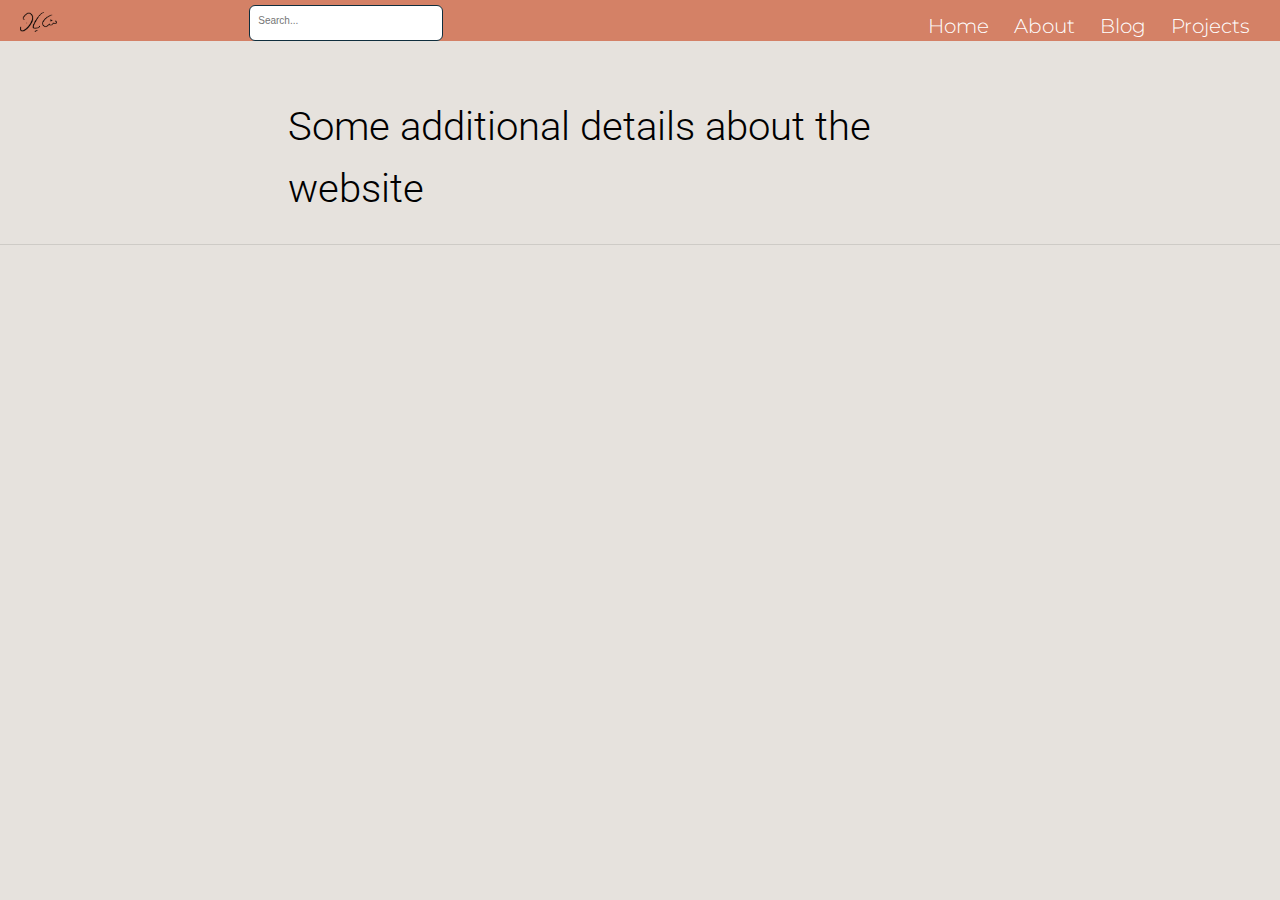
==== commit 9f6df4c9: "ok plz work hehe" ====
--- a/docs/about.html
+++ b/docs/about.html
@@ -87,22 +87,22 @@
 
 
   <!--radix_placeholder_meta_tags-->
-  <title>logo.png: About this site</title>
+  <title>: About this site</title>
 
   <meta property="description" itemprop="description" content="Some additional details about the website"/>
 
 
 
   <!--  https://developers.facebook.com/docs/sharing/webmasters#markup -->
-  <meta property="og:title" content="logo.png: About this site"/>
+  <meta property="og:title" content=": About this site"/>
   <meta property="og:type" content="article"/>
   <meta property="og:description" content="Some additional details about the website"/>
   <meta property="og:locale" content="en_US"/>
-  <meta property="og:site_name" content="logo.png"/>
+  <meta property="og:site_name" content=""/>
 
   <!--  https://dev.twitter.com/cards/types/summary -->
   <meta property="twitter:card" content="summary"/>
-  <meta property="twitter:title" content="logo.png: About this site"/>
+  <meta property="twitter:title" content=": About this site"/>
   <meta property="twitter:description" content="Some additional details about the website"/>
 
   <!--/radix_placeholder_meta_tags-->
@@ -2114,20 +2114,20 @@
   /*-- Additional custom styles --*/
   /* Add any additional CSS rules below                      */
   </style>
-  <style type="text/css">@import url('https://fonts.googleapis.com/css2?family=Amiri');
-  @import url('https://fonts.googleapis.com/css2?family=Bitter');
+  <style type="text/css">@import url('https://fonts.googleapis.com/css2?family=Bebas+Neue&family=Dancing+Script&family=Montserrat&display=swap');
+  @import url('https://fonts.googleapis.com/css2?family=Roboto:wght@300&display=swap');
   @import url('https://fonts.googleapis.com/css2?family=DM+Mono');
 
   html {
     /*-- font rules --*/
-    --heading-font: "Amiri", serif;
-    --title-font: "Amiri", serif;
+    --heading-font: "Montserrat", sans-serif;
+    --title-font: "Montserrat", sans-serif;
     --mono-font: "DM Mono", monospace;
-    --body-font: "Bitter", sans-serif;
-    --navbar-font: "Amiri", serif;
+    --body-font: "Roboto", sans-serif;
+    --navbar-font: "Montserrat", sans-serif;
     /*-- Main font sizes --*/
     --title-size:      18px;
-    --body-size:       1.06rem;
+    --body-size:       1.3rem;
     --code-size:       14px;
     --aside-size:      12px;
     --fig-cap-size:    13px;
@@ -2192,7 +2192,7 @@
     --text-color:       white; /*edited*/
     --text-size:        20px;
     --hover-color:      #dd424c; /*edited*/
-    --bkgd-color:       darkseagreen; /*edited*/
+    --bkgd-color:       #D48166; /*edited*/
   }
 
   .distill-site-footer {
@@ -2203,7 +2203,11 @@
   }
 
   /*-- Additional custom styles --*/
-  /* Add any additional CSS rules below                      */</style>
+  /* Add any additional CSS rules below                      */
+
+  body {
+    background-color: #E6E2DD;
+  }</style>
   <style type="text/css">
   /* base style */
 
@@ -2387,7 +2391,10 @@
 <header class="header header--fixed" role="banner">
 <nav class="distill-site-nav distill-site-header">
 <div class="nav-left">
-<a href="index.html" class="title">logo.png</a>
+<a class="logo">
+<img src="logo.png" alt="Logo"/>
+</a>
+<a href="index.html" class="title"></a>
 <input id="distill-search" class="nav-search hidden" type="text" placeholder="Search..."/>
 </div>
 <div class="nav-right">
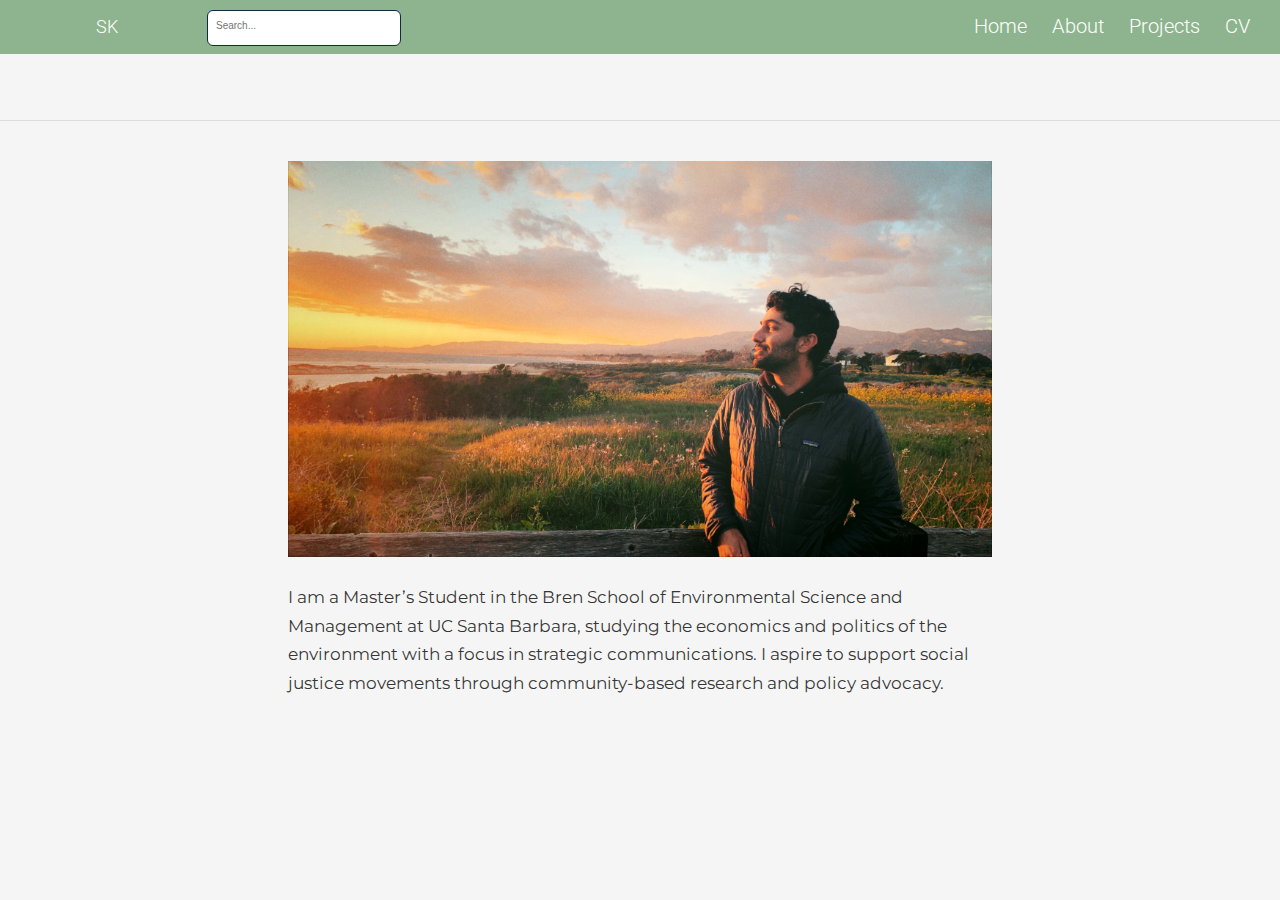
==== commit 916bdac2: "website update" ====
--- a/docs/about.html
+++ b/docs/about.html
@@ -87,29 +87,26 @@
 
 
   <!--radix_placeholder_meta_tags-->
-  <title>: About this site</title>
-
-  <meta property="description" itemprop="description" content="Some additional details about the website"/>
+  <title>SK: About me</title>
+
 
 
 
   <!--  https://developers.facebook.com/docs/sharing/webmasters#markup -->
-  <meta property="og:title" content=": About this site"/>
+  <meta property="og:title" content="SK: About me"/>
   <meta property="og:type" content="article"/>
-  <meta property="og:description" content="Some additional details about the website"/>
   <meta property="og:locale" content="en_US"/>
-  <meta property="og:site_name" content=""/>
+  <meta property="og:site_name" content="SK"/>
 
   <!--  https://dev.twitter.com/cards/types/summary -->
   <meta property="twitter:card" content="summary"/>
-  <meta property="twitter:title" content=": About this site"/>
-  <meta property="twitter:description" content="Some additional details about the website"/>
+  <meta property="twitter:title" content="SK: About me"/>
 
   <!--/radix_placeholder_meta_tags-->
   <!--radix_placeholder_rmarkdown_metadata-->
 
   <script type="text/json" id="radix-rmarkdown-metadata">
-  {"type":"list","attributes":{"names":{"type":"character","attributes":{},"value":["title","description"]}},"value":[{"type":"character","attributes":{},"value":["About this site"]},{"type":"character","attributes":{},"value":["Some additional details about the website"]}]}
+  {"type":"list","attributes":{"names":{"type":"character","attributes":{},"value":["title"]}},"value":[{"type":"character","attributes":{},"value":["About me"]}]}
   </script>
   <!--/radix_placeholder_rmarkdown_metadata-->
   <!--radix_placeholder_navigation_in_header-->
@@ -2115,19 +2112,19 @@
   /* Add any additional CSS rules below                      */
   </style>
   <style type="text/css">@import url('https://fonts.googleapis.com/css2?family=Bebas+Neue&family=Dancing+Script&family=Montserrat&display=swap');
-  @import url('https://fonts.googleapis.com/css2?family=Roboto:wght@300&display=swap');
+  @import url('https://fonts.googleapis.com/css2?family=Roboto&display=swap');
   @import url('https://fonts.googleapis.com/css2?family=DM+Mono');
 
   html {
     /*-- font rules --*/
-    --heading-font: "Montserrat", sans-serif;
-    --title-font: "Montserrat", sans-serif;
+    --heading-font: "Roboto", sans-serif;
+    --title-font: "Robotto", sans-serif;
     --mono-font: "DM Mono", monospace;
-    --body-font: "Roboto", sans-serif;
-    --navbar-font: "Montserrat", sans-serif;
+    --body-font: "Montserrat", sans-serif;
+    --navbar-font: "Roboto", sans-serif;
     /*-- Main font sizes --*/
-    --title-size:      18px;
-    --body-size:       1.3rem;
+    --title-size:      50px;
+    --body-size:       1.06rem;
     --code-size:       14px;
     --aside-size:      12px;
     --fig-cap-size:    13px;
@@ -2191,8 +2188,8 @@
     --title-size:       18px;
     --text-color:       white; /*edited*/
     --text-size:        20px;
-    --hover-color:      #dd424c; /*edited*/
-    --bkgd-color:       #D48166; /*edited*/
+    --hover-color:      #4D724D; /*edited*/
+    --bkgd-color:       #8DB48E; /*edited*/
   }
 
   .distill-site-footer {
@@ -2206,7 +2203,7 @@
   /* Add any additional CSS rules below                      */
 
   body {
-    background-color: #E6E2DD;
+    background-color: #F5F5F5;
   }</style>
   <style type="text/css">
   /* base style */
@@ -2383,7 +2380,7 @@
 <!--radix_placeholder_front_matter-->
 
 <script id="distill-front-matter" type="text/json">
-{"title":"About this site","description":"Some additional details about the website","authors":[]}
+{"title":"About me","authors":[]}
 </script>
 
 <!--/radix_placeholder_front_matter-->
@@ -2391,17 +2388,14 @@
 <header class="header header--fixed" role="banner">
 <nav class="distill-site-nav distill-site-header">
 <div class="nav-left">
-<a class="logo">
-<img src="logo.png" alt="Logo"/>
-</a>
-<a href="index.html" class="title"></a>
+<a href="index.html" class="title">SK</a>
 <input id="distill-search" class="nav-search hidden" type="text" placeholder="Search..."/>
 </div>
 <div class="nav-right">
 <a href="index.html">Home</a>
 <a href="about.html">About</a>
-<a href="blog.html">Blog</a>
-<a href="projects.html">Projects</a>
+<a href="blog.html">Projects</a>
+<a href="Shayan_Kaveh_Bren_Resume.pdf">CV</a>
 <a href="javascript:void(0);" class="nav-toggle">&#9776;</a>
 </div>
 </nav>
@@ -2411,14 +2405,16 @@
 <!--/radix_placeholder_site_before_body-->
 
 <div class="d-title">
-<h1>About this site</h1>
+<h1>About me</h1>
 <!--radix_placeholder_categories-->
 <!--/radix_placeholder_categories-->
-<p><p>Some additional details about the website</p></p>
+
 </div>
 
 
 <div class="d-article">
+<p><img src="sunset.jpg" /></p>
+<p>I am a Master’s Student in the Bren School of Environmental Science and Management at UC Santa Barbara, studying the economics and politics of the environment with a focus in strategic communications. I aspire to support social justice movements through community-based research and policy advocacy.</p>
 <div class="sourceCode" id="cb1"><pre class="sourceCode r distill-force-highlighting-css"><code class="sourceCode r"></code></pre></div>
 <!--radix_placeholder_article_footer-->
 <!--/radix_placeholder_article_footer-->
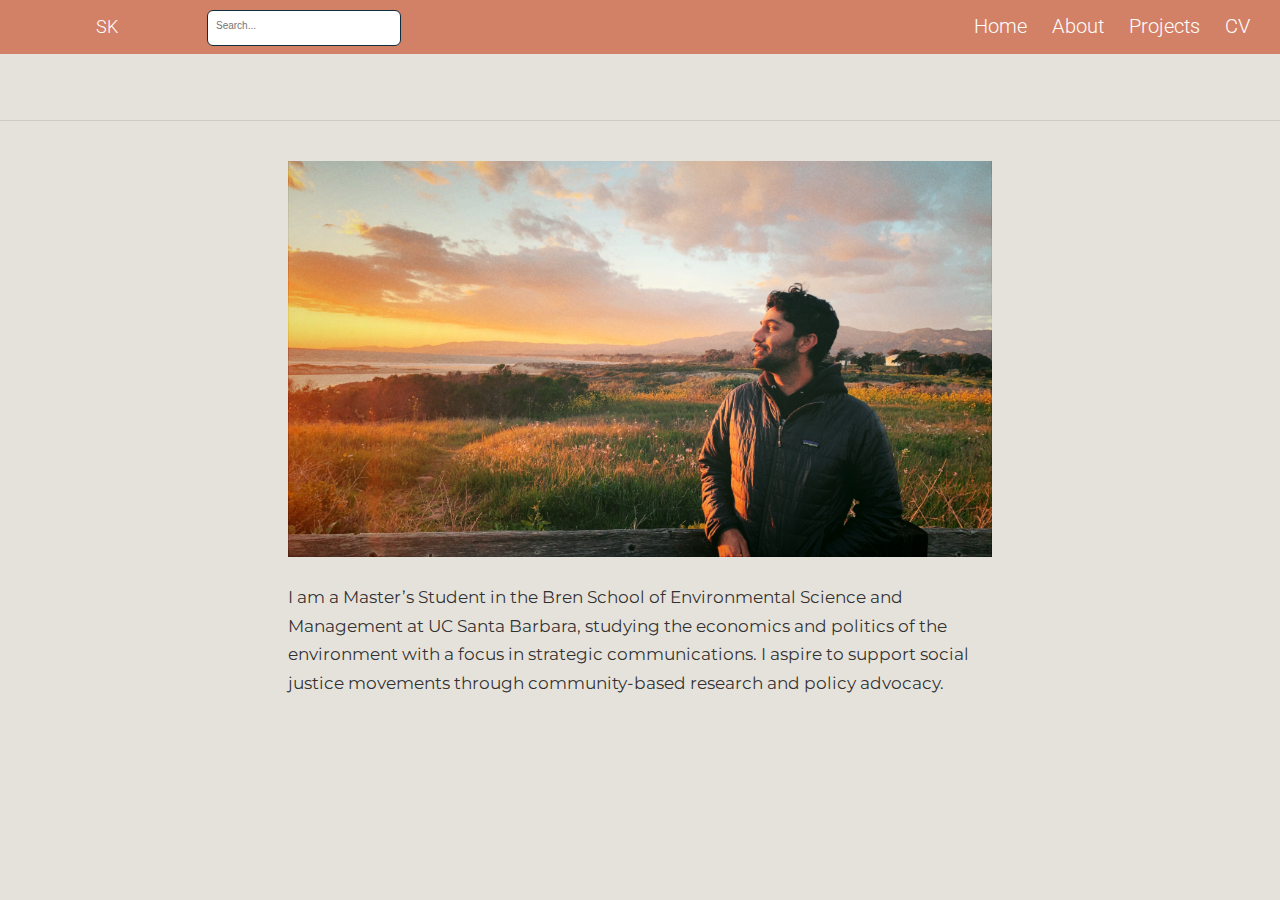
==== commit 58117c69: "changed css colors" ====
--- a/docs/about.html
+++ b/docs/about.html
@@ -2188,8 +2188,8 @@
     --title-size:       18px;
     --text-color:       white; /*edited*/
     --text-size:        20px;
-    --hover-color:      #4D724D; /*edited*/
-    --bkgd-color:       #8DB48E; /*edited*/
+    --hover-color:      #A86751; /*edited*/
+    --bkgd-color:       #d38166; /*edited*/
   }
 
   .distill-site-footer {
@@ -2203,7 +2203,7 @@
   /* Add any additional CSS rules below                      */
 
   body {
-    background-color: #F5F5F5;
+    background-color: #e5e2dc;
   }</style>
   <style type="text/css">
   /* base style */
